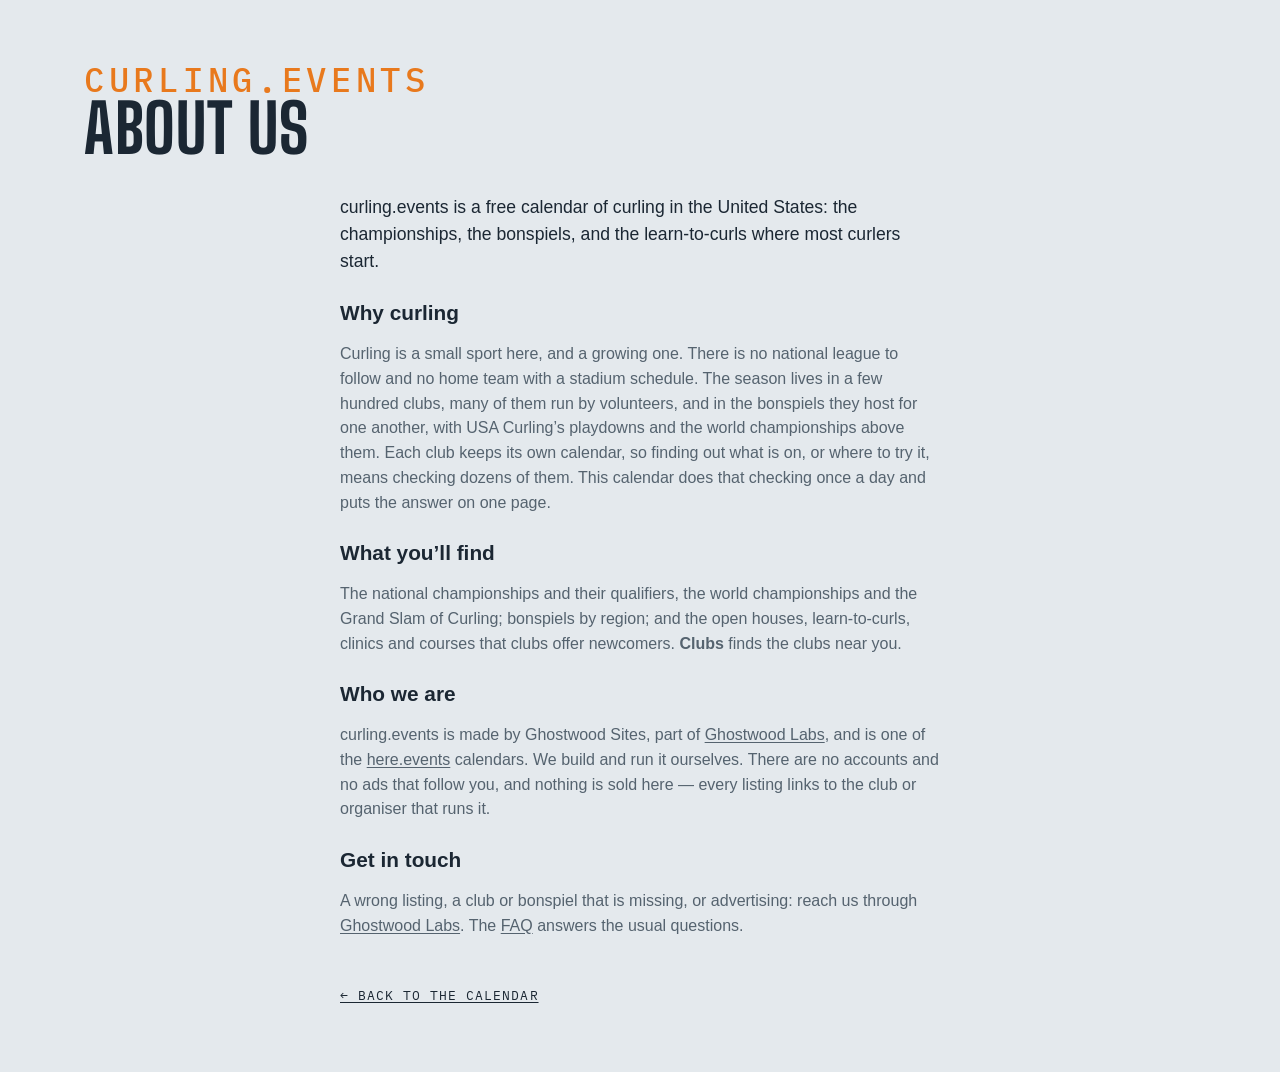
==== site/about.html @ 274a4f7d "About and FAQ pages for curling.events: a small but growing sport, not a league Steve, 2026-10-30: "" ====
<!DOCTYPE html>
<html lang="en">
<head>
<meta charset="utf-8">
<meta name="viewport" content="width=device-width, initial-scale=1, viewport-fit=cover">
<meta name="theme-color" media="(prefers-color-scheme: light)" content="#edf1f4">
<meta name="theme-color" media="(prefers-color-scheme: dark)" content="#141a20">
<script>
  try {
    var t = localStorage.getItem('lqa-theme');
    var PHONE = '(max-width: 640px), (pointer: coarse) and (max-height: 500px)';
    if ((t === 'light' || t === 'dark') && !matchMedia(PHONE).matches) document.documentElement.dataset.theme = t;
  } catch (e) { /* no storage — system it is */ }
</script>
<title>About Us — curling.events</title>
<meta name="description" content="About curling.events: a free calendar of curling in the United States — championships, bonspiels and learn-to-curls, from the clubs themselves.">
<link rel="icon" href="favicon.svg" type="image/svg+xml">
<link rel="preconnect" href="https://fonts.googleapis.com">
<link rel="preconnect" href="https://fonts.gstatic.com" crossorigin>
<link href="https://fonts.googleapis.com/css2?family=Big+Shoulders:opsz,wght@10..72,500;10..72,700&family=IBM+Plex+Mono:wght@400;500&display=swap" rel="stylesheet">
<link rel="stylesheet" href="styles.css?v=__V__">
<script src="city.js?v=__V__"></script>
</head>
<body>

<!-- the Ghostwood Labs mark, drawn once; the masthead and the footer <use> it -->
<svg width="0" height="0" style="position:absolute" aria-hidden="true">
  <symbol id="gw-mark" viewBox="0 0 576 576">
    <g fill="none" stroke="currentColor" stroke-width="24" stroke-linecap="round" stroke-linejoin="round">
      <path d="M300.19 51.03A26 26 0 0 1 275.81 51.03L235.63 29.71A26 26 0 0 0 210.57 30.08L103.63 91.02A26 26 0 0 0 90.5 113.61L90.5 161.4A26 26 0 0 1 77.38 183.98L39.62 205.52A26 26 0 0 0 26.5 228.1L26.5 347.9A26 26 0 0 0 39.62 370.48L77.38 392.02A26 26 0 0 1 90.5 414.6L90.5 462.39A26 26 0 0 0 103.63 484.98L210.57 545.92A26 26 0 0 0 235.63 546.29L275.81 524.97A26 26 0 0 1 300.19 524.97L340.37 546.29A26 26 0 0 0 365.43 545.92L472.37 484.98A26 26 0 0 0 485.5 462.39L485.5 414.6A26 26 0 0 1 498.62 392.02L536.38 370.48A26 26 0 0 0 549.5 347.9L549.5 228.1A26 26 0 0 0 536.38 205.52L498.62 183.98A26 26 0 0 1 485.5 161.4L485.5 113.61A26 26 0 0 0 472.37 91.02L365.43 30.08A26 26 0 0 0 340.37 29.71L300.19 51.03Z"/>
      <path d="M288 57.5L288 177.5"/>
      <path d="M288 518.5L288 403.5"/>
      <path d="M90.5 176.5L144.63 204.58A26 26 0 0 0 169.19 204.26L209.58 181.92A26 26 0 0 0 223 159.17L223 101.5L158.5 137.5"/>
      <path d="M485.5 176.5L431.37 204.58A26 26 0 0 1 406.81 204.26L366.42 181.92A26 26 0 0 1 353 159.17L353 101.5L417.5 137.5"/>
      <path d="M157 211L157 287.5"/>
      <path d="M419 211L419 287.5"/>
      <path d="M90.5 399.5L144.63 371.42A26 26 0 0 1 169.19 371.74L209.58 394.08A26 26 0 0 1 223 416.83L223 474.5L158.5 438.5"/>
      <path d="M485.5 399.5L431.37 371.42A26 26 0 0 0 406.81 371.74L366.42 394.08A26 26 0 0 0 353 416.83L353 474.5L417.5 438.5"/>
      <path d="M26.5 288L92 325.5L92 250.5"/>
      <path d="M549.5 288L484 325.5L484 250.5"/>
    </g>
  </symbol>
</svg>

<!-- About (Steve, 2026-10-30: "curling is a small but growing sport, different that any naational league in the us"):
     curling.events' own page — the city sites share theirs word for word; this one says what a curling calendar is. -->
<header class="masthead">
  <div class="masthead-text">
    <p class="eyebrow">curling.events</p>
    <h1>About Us</h1>
  </div>
</header>
<main class="ad-page about-page">
  <p class="ad-lead">curling.events is a free calendar of curling in the United States: the championships, the bonspiels, and the learn-to-curls where most curlers start.</p>

  <h2>Why curling</h2>
  <p>Curling is a small sport here, and a growing one. There is no national league to follow and no home team with a stadium schedule. The season lives in a few hundred clubs, many of them run by volunteers, and in the bonspiels they host for one another, with USA Curling’s playdowns and the world championships above them. Each club keeps its own calendar, so finding out what is on, or where to try it, means checking dozens of them. This calendar does that checking once a day and puts the answer on one page.</p>

  <h2>What you’ll find</h2>
  <p>The national championships and their qualifiers, the world championships and the Grand Slam of Curling; bonspiels by region; and the open houses, learn-to-curls, clinics and courses that clubs offer newcomers. <strong>Clubs</strong> finds the clubs near you.</p>

  <h2>Who we are</h2>
  <p>curling.events is made by Ghostwood Sites, part of <a href="https://ghostwoodlabs.com/" rel="noopener">Ghostwood Labs</a>, and is one of the <a href="https://here.events/">here.events</a> calendars. We build and run it ourselves. There are no accounts and no ads that follow you, and nothing is sold here — every listing links to the club or organiser that runs it.</p>

  <h2>Get in touch</h2>
  <p>A wrong listing, a club or bonspiel that is missing, or advertising: reach us through <a href="https://ghostwoodlabs.com/" rel="noopener">Ghostwood Labs</a>. The <a href="faq.html">FAQ</a> answers the usual questions.</p>

  <a class="ad-back" href="./">← Back to the calendar</a>
</main>
</body>
</html>
---- site/styles.css ----
/* Lower Queen Anne Events — overcast-sky palette, marquee display type. */

:root {
  --sky: #e4e9ed;        /* overcast paper (a step down from #edf1f4, Steve 2026-10-12: "a little less glaring") */
  --mist: #f7f9fb;       /* card surface (was pure white) */
  --ink: #1b2733;        /* Puget ink */
  --ink-soft: #55636f;
  --ink-bright: #1b2733; /* the logo: pure white in the dark palette, ink here */
  --line: #c3ccd4;
  --gold: #e8791d;       /* Space Needle "Galaxy Gold" */
  --gold-soft: #fbe9d8;
  /* Color coding is muted (a step back from the pure primaries) and each
     group keeps to its own family so a dot or stripe reads as what it is:
     venues are cool (blue → violet → teal), event types are warm (yellow →
     orange → red → pink). */
  /* venue hues (chips, grid ticks, agenda tags): a sweep from teal through
     blue and violet to magenta, neighbors alternating light and dark */
  /* all three families sit a step back from the pure primaries: the same
     hues, less glare, so the stripes and ticks read after the titles */
  --v-usac: #2d619f; --v-wcf: #9f442d; --v-gsoc: #9f8e2d; --v-tour: #2d9f9f; --v-canada: #9f2d2d; --v-granite: #2d9f6d; --v-evergreen: #4f9f2d;
  --v-northwest: #2d8f9f; --v-midwest: #712d9f; --v-northeast: #9f2d66; --v-south: #9f662d; --v-mountain: #819f2d;
  --venue-text: 72%;     /* how much of the venue hue the card's venue label keeps (light mode) */
  --tint: 26%;           /* the venue wash behind a series card (light mode; 13% in the dark palette) */
  --row-a: #f3f6f8; --row-b: #d6dde3; /* the list's rows alternate light and dark grey; only a series keeps its venue's hue (Steve, 2026-10-20) */
  /* event-type hues (calendar ticks, agenda right edge): concerts salmon and
     arts crimson keep clear of the brand orange; movies slate = "quiet" */
  --t-concert: #d9664f;
  --t-sports: #d4b106;
  --t-arts: #b8303f;
  --t-movie: #7a8a99;
  --t-community: #d63f9c;
  --t-expo: #2a9d8f;      /* conventions & expos: turquoise, the one hue the types didn't use */
  --t-bar: #c28a12;       /* bar nights: amber, an ale between the sports yellow and concert salmon */
  --alert: #e02b26;       /* cancelled / postponed notes: plain bright red */
  --barh-base: 3.4rem;   /* the pinned filter bar's height (chips 2.25rem + padding) */
  --titleh: 1.7rem;      /* the bar's title line (1.2rem + .5rem gap), added while scrolled */
  --barh: var(--barh-base); /* what the sticky things below the bar offset by */
  --rule: color-mix(in srgb, var(--line), var(--ink-soft)); /* list dividers: a step brighter than --line */
  /* the scorebug (the live game block, .tf-bug): a light panel in this theme, the broadcast's charcoal in the dark one (Steve, 2026-10-12: the charcoal panel on the light card looked bad) */
  --bug-bg: #f9fafb; --bug-frame: #c9d2da; --bug-ink: #1b2733; --bug-soft: #55636f; --bug-dim: #7c8894; --bug-rowline: #d5dce3; --bug-off: #b3bcc5; --bug-muted: #6b7784; --bug-score-bg: #ffffff; --bug-shadow: rgba(15, 25, 35, .10); --bug-redzone: #c8261f;
  --bug-bw: 1px; --frame: var(--line); --frame-w: 1px; /* the game block's frame and the bug's rules: hairlines in the card's line colour here, the 2px broadcast frame in the dark theme (Steve, 2026-10-12: "soften … the borders in general") */
  --cell-mix: 22%; --cell-ink: var(--ink); --cell-bar: 4px; --cell-shadow: none; /* the bug's team cells: a wash of the club colour with a bar of it at the left and ink type, instead of the solid cell ("soften the colors here") */
  --tick-mix: var(--ink); --tick-pct: 65%; /* the refresh countdown ring: the club's colour mixed toward ink here, toward white on the dark ground (the mix itself is written in the .tf-refresh rule: a token holding var(--team-2) would resolve here on :root, where no club colour exists, and come out empty) */
  --dot: color-mix(in srgb, var(--ink-soft) 40%, transparent); /* the dotted underline under the watch strip's links */
  --display: "Big Shoulders", "Arial Narrow", sans-serif;
  --body: -apple-system, BlinkMacSystemFont, "Segoe UI", "Helvetica Neue", sans-serif;
  --mono: "IBM Plex Mono", ui-monospace, Menlo, monospace;
}
/* Dark palette. Applies when the system prefers dark and the visitor hasn't
   picked Light, or whenever they've picked Dark (the toggle sets
   data-theme on <html>; "system" leaves it unset). The two blocks must
   stay identical — CSS has no way to give one ruleset two unrelated
   conditions. */
@media (prefers-color-scheme: dark) {
  :root:not([data-theme="light"]) {
    color-scheme: dark;
    --sky: #141a20; --mist: #1d252e; --ink: #e8edf1; --ink-soft: #9aa7b2; --ink-bright: #ffffff;
    --line: #333f4a; --gold: #f08a33; --gold-soft: #3a2a1a;
    --v-usac: #86b4ea; --v-wcf: #ea9a86; --v-gsoc: #eadb86; --v-tour: #86eaea; --v-canada: #ea8686; --v-granite: #86eabe; --v-evergreen: #a4ea86;
    --v-northwest: #86dcea; --v-midwest: #c286ea; --v-northeast: #ea86b8; --v-south: #eab886; --v-mountain: #d0ea86;
    --venue-text: 100%; --tint: 13%;
    --row-a: #1e252c; --row-b: #2c343c;
    --t-concert: #f0806a; --t-sports: #f2d21b; --t-arts: #d63a4f;
    --t-movie: #8b9db0; --t-community: #e660a8; --t-expo: #4fd1c5; --t-bar: #e3ad3c; --alert: #ff4b3e;
    --bug-bg: #2b2d30; --bug-frame: #c9cdd2; --bug-ink: #f4f4f4; --bug-soft: #d5d8dc; --bug-dim: #b9bec4; --bug-rowline: #5c6167; --bug-off: #6a6d72; --bug-muted: #4a4f56; --bug-score-bg: #fafafa; --bug-shadow: rgba(0, 0, 0, .35); --bug-redzone: #ff7b7b;
  --bug-bw: 2px; --frame: var(--ink-soft); --frame-w: 2px; --cell-mix: 100%; --cell-ink: #fff; --cell-bar: 0px; --cell-shadow: 0 1px 2px rgba(0, 0, 0, .5);
    --bug-bw: 2px; --frame: var(--ink-soft); --frame-w: 2px; --cell-mix: 100%; --cell-ink: #fff; --cell-bar: 0px; --cell-shadow: 0 1px 2px rgba(0, 0, 0, .5);
    --tick-mix: white; --tick-pct: 45%;
    --dot: color-mix(in srgb, var(--ink-soft) 60%, transparent);
  }
}
:root[data-theme="dark"] {
  color-scheme: dark;
  --sky: #141a20; --mist: #1d252e; --ink: #e8edf1; --ink-soft: #9aa7b2; --ink-bright: #ffffff;
  --line: #333f4a; --gold: #f08a33; --gold-soft: #3a2a1a;
  --v-usac: #86b4ea; --v-wcf: #ea9a86; --v-gsoc: #eadb86; --v-tour: #86eaea; --v-canada: #ea8686; --v-granite: #86eabe; --v-evergreen: #a4ea86;
  --v-northwest: #86dcea; --v-midwest: #c286ea; --v-northeast: #ea86b8; --v-south: #eab886; --v-mountain: #d0ea86;
  --venue-text: 100%; --tint: 13%;
  --row-a: #1e252c; --row-b: #2c343c;
  --t-concert: #f0806a; --t-sports: #f2d21b; --t-arts: #d63a4f;
  --t-movie: #8b9db0; --t-community: #e660a8; --t-expo: #4fd1c5; --t-bar: #e3ad3c; --alert: #ff4b3e;
  --bug-bg: #2b2d30; --bug-frame: #c9cdd2; --bug-ink: #f4f4f4; --bug-soft: #d5d8dc; --bug-dim: #b9bec4; --bug-rowline: #5c6167; --bug-off: #6a6d72; --bug-muted: #4a4f56; --bug-score-bg: #fafafa; --bug-shadow: rgba(0, 0, 0, .35); --bug-redzone: #ff7b7b;
  --tick-mix: white; --tick-pct: 45%;
  --dot: color-mix(in srgb, var(--ink-soft) 60%, transparent);
}
:root[data-theme="light"] { color-scheme: light; }

* { box-sizing: border-box; }
html { scroll-behavior: smooth; overflow-x: clip; } /* clip: the footer bleeds to the viewport edges */
@media (prefers-reduced-motion: reduce) { html { scroll-behavior: auto; } }
/* the page is 62rem wide, and steps wider on big screens so event names
   get a single line: the calendar column is fixed, so all of the extra
   width goes to the cards (the footer line follows) */
:root { --pagew: 62rem; }
@media (min-width: 1180px) { :root { --pagew: 72rem; } }
@media (min-width: 1360px) { :root { --pagew: 80rem; } }
body {
  /* no bottom padding: the sticky footer is the page's last thing, and any
     padding here would show as a blank band under it once the list is short.
     A column flex at least a viewport tall, so a short page (the Teams view
     with one team) still puts the footer at the bottom edge */
  display: flex; flex-direction: column; min-height: 100vh; min-height: 100dvh;
  margin: 0 auto; padding: 0 1.25rem; max-width: var(--pagew);
  background: var(--sky); color: var(--ink);
  font: 16px/1.55 var(--body);
}
/* flex items refuse to shrink below their content's minimum width, so one
   unwrappable line (a TV listing, the compact bar's title) would push a whole
   section past a phone's edge; let them shrink like blocks */
body > * { min-width: 0; }
a { color: inherit; text-underline-offset: 2px; }
:focus-visible { outline: 2px solid var(--ink-soft); outline-offset: 2px; }

/* ---- masthead ---- */
.masthead {
  display: flex; flex-wrap: wrap; gap: 1.5rem; align-items: flex-end;
  justify-content: space-between; padding: 2.5rem 0 1rem;
}
.eyebrow {
  font-family: var(--mono); font-size: .8rem; letter-spacing: .12em;
  text-transform: uppercase; color: var(--gold); margin: 0 0 .3rem;
}
h1 {
  font-family: var(--display); font-weight: 700; font-size: clamp(2.6rem, 7vw, 4.2rem);
  line-height: .92; text-transform: uppercase; letter-spacing: .01em; margin: 0;
}
.masthead-text { min-width: 0; max-width: 100%; } /* a flex item would grow to its widest line and push past a phone's edge */
/* "More Cities" (See All until 2026-10-13, Other Places until 2026-10-18): the pill before the theme pill, to the same map (Steve, 2026-10-12); in the pinned bar the chip's text folds away and the map glyph stays */
/* Add To My Calendar: the first of the masthead's tools (Steve, 2026-10-26, "should move here" — beside More Cities; in the bar from 2026-09-16 until then), sized like the More Cities pill beside it */
.masthead-tools #subscribeBtn { order: 3; display: inline-flex; align-items: center; gap: .45rem; min-height: calc(1.7rem + 8px); padding: 0 .95em; }
.masthead-tools #subscribeBtn svg { width: 1rem; height: 1rem; flex: none; }
.masthead-tools #subscribeBtn:hover { border-color: var(--ink-soft); }
.bar-title .masthead-tools #subscribeBtn { min-height: 1.7rem; padding: 0 .5em; } /* icon-only in the title line, like the pill (the label rule is .bar-title .masthead-tools .chip span) */
.masthead-tools .see-all { order: 4; display: inline-flex; align-items: center; gap: .45rem; min-height: calc(1.7rem + 8px); padding: 0 .95em; text-decoration: none; }
.masthead-tools .see-all svg { width: 1rem; height: 1rem; fill: none; stroke: currentColor; stroke-width: 1.6; stroke-linejoin: round; stroke-linecap: round; }
.masthead-tools .see-all:hover { border-color: var(--ink-soft); }
.bar-title .masthead-tools .see-all { min-height: 1.7rem; padding: 0 .5em; }
/* the mark and the name as one thing: the mark stretches to the text's
   height (eyebrow + title) and keeps square, in the footer mark's white */
.masthead { --mast-title: clamp(2.6rem, 7vw, 4.2rem); } /* the title's size; the eyebrow and the mark are cut from it */
.masthead h1 { font-size: var(--mast-title); }
/* the picture (Steve, 2026-09-21: line art, the Needle's crown the focus):
   the top of the Space Needle from the Highsmith aerial, traced to single
   smooth lines at build (a gradient-magnitude pass over the photo, see the
   memory note), a 4.5:1 window from the spire tip to the Queen Anne treeline
   with the Needle centred and the Cascades ridge behind
   (design/lqa-masthead-lines-gen.py). The
   drawing is a luminance mask (masthead-lines.png, white = line) over a box
   of ink, so the lines are the palette's own ink in either theme. A band
   behind the masthead, the Needle toward the right, dissolving into the page
   on every side — no hard edge where the art stops (Steve, 2026-09-21) */
.masthead { min-height: 11rem; overflow: hidden; isolation: isolate; } /* a slim band (Steve, 2026-09-20: minimal) */
.masthead-photo { /* the drawing fills the gap between the name and the theme pill (Steve, 2026-10-05: "in all the modes try to make it fill this space"): a flex item between them, as tall as the band (the negative margins reach over the band's padding) */
  order: 1; flex: 1 1 0; align-self: stretch; min-width: 0; z-index: -1;
  margin: -2.5rem 0 -1rem; pointer-events: none;
  background: #fff; opacity: .9; /* white lines on the dark palette, black on the light one (Steve: "white and black with antialiasing") */
  -webkit-mask-image: url(masthead-lines.png), linear-gradient(to right, transparent 0%, #000 10%, #000 92%, transparent 100%), linear-gradient(to bottom, #000 0%, #000 58%, transparent 100%);
  mask-image: url(masthead-lines.png), linear-gradient(to right, transparent 0%, #000 10%, #000 92%, transparent 100%), linear-gradient(to bottom, #000 0%, #000 58%, transparent 100%);
  -webkit-mask-size: auto 100%, 100% 100%, 100% 100%; mask-size: auto 100%, 100% 100%, 100% 100%; /* the drawing at the band's height, however wide the gap: the Needle stays whole, the ridge beside it shows as far as the gap allows */
  -webkit-mask-position: 50% 0%, 0 0, 0 0; mask-position: 50% 0%, 0 0, 0 0; /* the Needle is at the drawing's centre, so its spire is the centre of the gap at every width (Steve, 2026-10-05: "make the center the top of the needle") */
  -webkit-mask-repeat: no-repeat; mask-repeat: no-repeat;
  mask-mode: luminance, alpha, alpha;
  -webkit-mask-composite: source-in; mask-composite: intersect;
}
.masthead-tools { order: 2; }
:root[data-theme="light"] .masthead-photo { background: #000; opacity: .7; }
@media (prefers-color-scheme: light) { :root:not([data-theme="dark"]) .masthead-photo { background: #000; opacity: .7; } }
.masthead-text { position: relative; }
.masthead .eyebrow { font-size: calc(var(--mast-title) * .5); font-weight: 500; letter-spacing: .14em; margin-bottom: .1rem; line-height: 1; } /* "Seattle": half the title's size (Steve, 2026-09-16: twice the quarter it was), a shade bolder */
/* the masthead's tools (Steve, 2026-09-14): Add To My Calendar (back here
   2026-10-26), the More Cities pill and the theme pill at the masthead's
   right end — the bar below keeps its room for the switch, filters, search,
   the clubs and the season calendar chip */
.masthead { position: relative; }
.masthead-tools { display: flex; align-items: center; gap: .6rem; flex: none; margin-left: auto; }
.sub { color: var(--ink-soft); max-width: 34rem; margin: .8rem 0 0; }

.updated { /* the "Updated …" stamp: an eyebrow line under the title, spaced like the one above it */
  margin: .3rem 0 0; min-height: 1em;
}
/* Solid-ink pill with the page background as its text — a dark pill in
   light mode, a light one in dark — softened on hover (the event sheet's
   Tickets button). */
.btn-cal {
  display: inline-flex; align-items: center; gap: .55em; margin: auto 0;
  font: 600 1rem/1 var(--body); color: var(--sky); background: var(--ink);
  border: 0; border-radius: 999px; padding: .85em 1.4em .85em 1.15em; cursor: pointer;
  transition: background .15s, color .15s;
}
.btn-cal svg { width: 1.15em; height: 1.15em; flex: none; }
.btn-cal:hover { background: var(--ink-soft); color: var(--sky); }
/* the subscribe pop: app.js placeSubscribePop fixes it under the masthead's
   Add To My Calendar button (right edges aligned); these are the fallback
   position and the look */
.pop {
  position: absolute; right: 0; top: calc(100% + 1.1rem); z-index: 10;
  width: min(18rem, 100%); background: var(--mist); border: 1px solid var(--line);
  border-radius: 8px; padding: 1rem 1.1rem; box-shadow: 0 8px 28px rgba(15, 25, 35, .18);
  font-size: .92rem;
}
.pop p { margin: 0 0 .6rem; }
.pop > :last-child { margin-bottom: 0; }
/* everything in the pop sits on one centre line: the checkbox row, the
   three named calendar tiles, the QR / Copy Link chips, then the note */
.pop-tiles { display: grid; grid-template-columns: repeat(3, 4.6rem); justify-content: center; gap: .6rem; margin: 0 0 .7rem; }
.pop-tools { display: flex; justify-content: center; gap: .5rem; margin: 0 0 .9rem; }
.pop-tools .chip { display: inline-flex; align-items: center; gap: .4rem; text-decoration: none; padding: .45em .85em; }
.pop-tools .chip svg { width: 1rem; height: 1rem; flex: none; color: var(--gold); }
.pop-tools .chip:hover { border-color: var(--ink-soft); }
/* Copy Link: a check replaces the icon for a moment after copying */
.pop-tools .chip.is-done svg { display: none; }
.pop-tools .chip.is-done::before { content: "✓"; font-weight: 700; line-height: 1; }
.qr-panel { text-align: center; margin-bottom: .6rem; }
#qrImg {
  display: inline-block; width: 170px; height: 170px;
  background: #fff; padding: 6px; border-radius: 8px;
}
#qrImg svg { display: block; width: 100%; height: 100%; }
/* a tile: the service's icon over its name */
.tile {
  display: grid; justify-items: center; gap: .4rem;
  padding: .6rem .3rem .5rem; border: 1px solid var(--line); border-radius: 10px;
  background: var(--sky); text-decoration: none; color: var(--ink-soft);
}
.tile-logo { width: 2.4rem; height: 2.4rem; border-radius: 8px; object-fit: contain; }
.tile span { font-family: var(--mono); font-size: .62rem; text-transform: uppercase; letter-spacing: .08em; line-height: 1; }
.tile:hover { border-color: var(--ink-soft); color: var(--ink); }
/* ---- filter bar: one row of matching chips ---- */
/* Funnel (filters), Reset, Copy link, Add To Calendar, then the theme toggle
   at the right end. position: relative makes the bar the box the subscribe
   pop hangs from. */
.filterbar {
  display: flex; flex-wrap: nowrap; gap: .6rem; align-items: center;
  margin: .75rem 0 0; position: relative;
}
.filterbar > * { flex-shrink: 0; }
.filterbar .chip {
  display: inline-flex; align-items: center; gap: .45rem; min-height: 2.25rem;
  position: relative; /* for the visually-hidden labels in .is-tight */
}
.filterbar .chip svg { width: 1rem; height: 1rem; flex: none; }
.filterbar .chip:not(:disabled):hover { border-color: var(--ink-soft); }
/* the funnel's chevron is the panel's open/closed indicator. Its outline is
   deliberately the same whether or not a filter is active — Reset lighting
   up is the "something's filtered" signal. */
/* The bar can't wrap. When its content wouldn't fit — app.js measures and
   sets .is-tight — the view switch's words go (see .view-toggle); the labeled
   Add To My Calendar chip that used to shed its label here left the bar for
   the masthead 2026-10-26. */
/* the Teams chip is a switch: solid while its view is on show */
/* the view switch: list | month | home teams, a three-stop pill like the theme's (same rules, .view-toggle) */
.view-toggle[data-active="month"] .theme-knob { left: calc(3px + var(--tt)); }
.view-toggle[data-active="teams"] .theme-knob { left: calc(3px + 2 * var(--tt)); }
.view-toggle button[aria-checked="true"] { color: var(--sky); }
/* while the Teams view is up the agenda's own controls step aside — the
   filters, search, the Today floater, Add To Calendar and the phone's calendar chip */
html.teams-open .search-wrap,
html.teams-open .cal-toggle { display: none; } /* Add To Calendar stays: in Teams mode it offers the club's season feed */
html.teams-open #calToday { display: none; }
.cal-side:not(.is-float) .cal { margin-bottom: 1.6rem; } /* room for the TODAY tab below the docked card */
/* the search box: a chip that takes typing, a magnifier at its right end and
   no placeholder; it gives up width first when the row gets tight */
.filterbar .search-wrap { position: relative; display: flex; flex: 1 1 10rem; min-width: 10rem; max-width: none; } /* the whole of the row's slack (Steve, 2026-10-24, "span the full width"; capped at 28rem from 2026-09-15 until then) */ /* takes whatever room the row has left, never less than a word's worth: the chips drop their labels first (is-tight) */
#searchBox {
  width: 100%; font: 500 .85rem/1 var(--body); color: var(--ink); background: var(--mist);
  border: 1px solid var(--line); border-radius: 999px; padding: .5em 2.4em .5em .95em; min-height: 2.25rem;
  -webkit-appearance: none; appearance: none;
}
#searchBox::-webkit-search-cancel-button { margin-right: .2em; }
/* hover and focus both just brighten the edge — no orange ring on a text box */
#searchBox:hover { border-color: var(--ink-soft); }
#searchBox:focus, #searchBox:focus-visible { outline: none; border-color: var(--ink); }
.search-wrap svg {
  position: absolute; right: .85rem; top: 50%; width: 1rem; height: 1rem;
  transform: translateY(-50%); color: var(--ink-soft); pointer-events: none;
}
/* Right end of the bar, left to right: the calendar chip (narrow layouts
   only), then the season calendar chip (DOM order keeps the chips together;
   flex order places them); the search box grows to fill the gap before them.
   Add To My Calendar was the bar's last chip from 2026-09-16 to 2026-10-26. */
#calToggle { order: 2; }
#viewToggle { order: -1; } /* the view switch leads the bar in either mode (Steve, 2026-09-14) */
/* light / dark: a two-stop pill at the bar's right end, the ink knob
   sliding under the stop in effect (the system's side until a click) */
.theme-toggle {
  position: relative; display: inline-flex; order: 5;
  padding: 3px; border: 1px solid var(--line); border-radius: 999px; background: var(--mist);
}
.theme-toggle { --tt: 2rem; cursor: pointer; } /* stop width — wider on phones for the tap target; the rim and the knob are click targets too (a press anywhere steps the pill) */
.theme-toggle button {
  position: relative; z-index: 1; width: var(--tt); height: 1.7rem; cursor: pointer;
  background: none; border: 0; padding: 0; color: var(--ink-soft); border-radius: 999px;
  display: grid; place-items: center;
}
.theme-toggle button svg { width: 1rem; height: 1rem; }
.theme-toggle button[aria-checked="true"] { color: var(--sky); } /* still a click target: any stop flips */
.theme-toggle button:not([aria-checked="true"]):hover { color: var(--ink); }
.theme-knob {
  position: absolute; top: 3px; left: 3px; width: var(--tt); height: calc(100% - 6px);
  border-radius: 999px; background: var(--ink); transition: left .18s; /* ink knob, page-colored icon — like a checked box */
}
.theme-toggle[data-active="dark"] .theme-knob { left: calc(3px + var(--tt)); }
.theme-toggle[data-active="system"] .theme-knob { left: calc(3px + 2 * var(--tt)); }
@media (prefers-reduced-motion: reduce) { .theme-knob { transition: none; } }
/* the view stops carry their words — List · Month · Teams — while the bar has room (Steve, 2026-10-24,
   "span the full width … display text for the icons if there is space"; Kona first, every city the same day):
   is-tight (app.js fitFilterBar / fitTeamStrip) drops them back to icons, and the ink knob is measured under
   the lit stop by app.js placeKnob (--knob-x/--knob-w), whatever its width. After the .theme-toggle rules so
   width: auto wins. */
.view-toggle button { width: auto; min-width: var(--tt); padding: 0 .7rem 0 .55rem; gap: .4rem; display: inline-flex; align-items: center; justify-content: center; }
.view-toggle .vt-label { font: 500 .8rem/1 var(--body); letter-spacing: .01em; white-space: nowrap; }
.filterbar.is-tight .view-toggle button { padding: 0; width: var(--tt); }
.filterbar.is-tight .vt-label { display: none; }
.view-toggle[data-active] .theme-knob { left: var(--knob-x, 3px); width: var(--knob-w, var(--tt)); transition: left .18s, width .18s; }
@media (prefers-reduced-motion: reduce) { .view-toggle[data-active] .theme-knob { transition: none; } }
/* the Filter button rides at the end of the view pill, past a hairline, in every mode (Steve, 2026-10-24,
   "for all sites, and modes combine these"): icon + word like the stops, the word going with is-tight; while
   the panel is open it wears the ink like a knob of its own. It is not a stop: the knob never moves to it. */
.view-toggle .vt-filter { width: auto; min-width: var(--tt); padding: 0 .7rem 0 .55rem; } /* a stop like the others — no divider (Steve, 2026-10-24: "vert lines should be consistent") */
.filterbar.is-tight .view-toggle .vt-filter { width: auto; padding: 0 .35rem 0 .4rem; }
.view-toggle .vt-filter[aria-expanded="true"], .view-toggle .vt-filter[aria-expanded="true"]:hover { background: var(--ink); color: var(--sky); border-radius: 999px; }
/* the bar stays pinned at the top while the list scrolls (--barh is its
   height — the month dividers and the calendar strip stick just below it);
   the panel floats open under it, over the content, which stays put */
.filter-area {
  position: sticky; top: 0; z-index: 30; background: var(--sky);
  padding: .55rem 0 .6rem; margin-top: .2rem;
}
.filter-area .filterbar { margin: 0; }
/* the pinned bar's title: one slim line above the chips in the masthead's
   face, shown once the masthead itself has scrolled off; --titleh is what
   it adds to the bar, and html.is-scrolled adds that to --barh */
.bar-title { /* one size for all three parts */
  display: flex; align-items: baseline; gap: .9rem; white-space: nowrap;
  font-family: var(--display); font-weight: 700; font-size: 1.1rem; line-height: 1.2rem;
  text-transform: uppercase; letter-spacing: .02em; margin: 0 0 .5rem;
}
.bar-title[hidden] { display: none; } /* an author display beats the UA [hidden] rule */
.eyebrow[hidden], .bar-eyebrow[hidden] { display: none; } /* an empty eyebrow (a city with no neighbourhood) takes no room */
.bar-name { min-width: 0; overflow: hidden; text-overflow: ellipsis; } /* the title gives way first */
.bar-eyebrow { /* "Seattle" and "Updated …" in the masthead's eyebrow face */
  flex: none; font-family: var(--mono); font-weight: 400; letter-spacing: .08em; color: var(--gold);
}
#barUpdated { display: none; } /* the stamp is the footer's alone (Steve, 2026-09-16) */
html.is-scrolled { --titleh: 2.2rem; --barh: calc(var(--barh-base) + var(--titleh)); } /* the title line carries the masthead's tools while scrolled (app.js markStuck moves them): 1.7rem chips + the .5rem gap */
/* the tools in the title line: icon-only chips a size down, the theme pill scaled to match, at the line's right end (the pop still hangs from the bar below) */
.bar-title .masthead-tools { align-self: center; margin-left: auto; gap: .4rem; }
.bar-title .masthead-tools .chip { min-height: 1.7rem; padding: .2em .5em; }
.bar-title .masthead-tools .chip span { position: absolute; width: 1px; height: 1px; overflow: hidden; clip: rect(0 0 0 0); white-space: nowrap; }
.bar-title .masthead-tools .chip svg { width: 1rem; height: 1rem; }
.bar-title .theme-toggle { zoom: .8; }
.filter-panel {
  position: absolute; left: 0; right: 0; top: calc(100% + .5rem); z-index: 20;
  background: var(--mist); border: 1px solid var(--line);
  border-radius: 10px; padding: 1rem 1.1rem;
  box-shadow: 0 12px 36px rgba(0, 0, 0, .3);
  max-height: calc(100vh - 8rem); max-height: calc(100dvh - 8rem); overflow-y: auto;
}
/* Kayak-style panel: columns of checkbox rows, Select all | Clear all links
   per group, an "only" link on hover, and an event count on the right. */
/* the groups sit in columns with a rule between them (a rule above, on
   phones, where they stack) */
.fp-cols { display: grid; grid-template-columns: repeat(auto-fit, minmax(18rem, 1fr)); gap: 1.25rem 0; } /* wide enough that no name wraps; tablets get two columns */
.fp-group { padding: 0 1.25rem; min-width: 0; } /* columns share the width evenly; a long name clips with an ellipsis rather than pushing the next column out of the panel (2026-10-18, the neighbourhood rows) */
.fp-group:first-child { padding-left: 0; }
.fp-group:last-child { padding-right: 0; }
.fp-group + .fp-group { border-left: 1px solid var(--line); }
@media (max-width: 640px) {
  .fp-group { padding: 0; }
  .fp-group + .fp-group { border-left: 0; border-top: 1px solid var(--line); padding-top: 1.1rem; }
}
/* top row: preset chips (the lit one matches the current state) with the
   Sold Out and Holidays switches pushed to the right. They are switches, not
   allow boxes like the rows below (one narrows the list, one adds days), so
   they wear a pill-and-knob face instead of the tick box */
.fp-switch { position: relative; display: flex; align-items: center; gap: .5rem; cursor: pointer; }
.fp-switch input { position: absolute; opacity: 0; width: 1px; height: 1px; }
.sw {
  flex: none; width: 2rem; height: 1.15rem; position: relative;
  border: 1.5px solid var(--ink-soft); border-radius: 1rem; background: var(--mist);
  transition: background .15s, border-color .15s;
}
.sw::after {
  content: ""; position: absolute; top: .1rem; left: .1rem; width: .75rem; height: .75rem;
  border-radius: 50%; background: var(--ink-soft); transition: transform .15s, background .15s;
}
.fp-switch input:checked + .sw { background: var(--ink); border-color: var(--ink); }
.fp-switch input:checked + .sw::after { transform: translateX(.85rem); background: var(--mist); }
.fp-switch:hover .sw { border-color: var(--ink); }
.fp-switch input:focus-visible + .sw { outline: 2px solid var(--ink-soft); outline-offset: 2px; }
.fp-top { display: flex; align-items: center; gap: 1rem; padding: 0 1.25rem; margin: 0 0 1.1rem; }
/* one row that scrolls sideways at every width, never wraps (Steve,
   2026-09-22); a right-edge fade (.is-more-right, app.js presetEdge) says
   more chips sit beyond the edge and lifts once scrolled to the end */
.fp-presets { display: flex; flex-wrap: nowrap; align-items: center; gap: .4rem; flex: 1; min-width: 0; overflow-x: auto; scrollbar-width: none; padding: 2px 0; scroll-padding: 0 1rem; }
.fp-presets::-webkit-scrollbar { display: none; }
.fp-presets.is-more-right { -webkit-mask-image: linear-gradient(to right, #000 calc(100% - 2.6rem), transparent); mask-image: linear-gradient(to right, #000 calc(100% - 2.6rem), transparent); }
.fp-preset { flex: none; }
.fp-soldout { margin-left: auto; white-space: nowrap; flex: none; }
.fp-holidays { white-space: nowrap; flex: none; }
.fp-preset { font-size: .8rem; padding: .4em .85em; min-height: 2rem; }
.fp-preset:hover { border-color: var(--ink-soft); }
.fp-preset.is-on { background: var(--ink); color: var(--sky); border-color: var(--ink); }
.fp-group h3 {
  white-space: nowrap; /* never wraps (Steve, 2026-09-22) */
  font-family: var(--mono); font-size: .68rem; text-transform: uppercase;
  letter-spacing: .1em; color: var(--ink); margin: 0 0 .35rem; font-weight: 700; /* bold, ink (Steve, 2026-09-22) */
  display: flex; align-items: baseline; gap: .6rem;
}
/* All · None at the heading's right end: plain words in the heading's own face, not chips */
.fp-allnone { margin-left: auto; display: inline-flex; align-items: baseline; gap: .35rem; font-weight: 500; color: var(--ink-soft); } /* the links stay quiet next to the bold title */
.fp-allnone i { font-style: normal; opacity: .6; }
.fp-set { font: inherit; letter-spacing: inherit; text-transform: inherit; color: var(--ink-soft); background: none; border: 0; padding: 0; cursor: pointer; text-decoration: underline; text-decoration-color: color-mix(in srgb, var(--ink-soft) 50%, transparent); text-underline-offset: 2px; }
.fp-set:hover { color: var(--ink); text-decoration-color: currentColor; }
.fp-list { display: flex; flex-direction: column; }
.fp-list + h3 { margin-top: 1rem; } /* a second group stacked in the same column */
.fp-list[hidden] + h3 { margin-top: 0; } /* a group folded away leaves the next heading level with the other columns' */
.fp-row { display: flex; align-items: center; gap: .5rem; padding: .3rem .35rem; border-radius: 6px; }
.fp-row:hover { background: var(--sky); }
.fp-check { position: relative; display: flex; align-items: center; gap: .6rem; cursor: pointer; min-width: 0; }
/* the Show | Hide pair at the row's end (Steve, 2026-09-22, third pass):
   two small words joined into one pill. Neither lit = no preference; the
   lit one is ink. Hide lit strikes the row's name */
.fp-seg { flex: none; display: inline-flex; margin-left: auto; border: 1.5px solid var(--line); border-radius: 999px; background: var(--mist); overflow: hidden; }
.fp-seg-b {
  font: inherit; font-size: .68rem; line-height: 1; letter-spacing: .02em; color: var(--ink-soft);
  background: none; border: 0; padding: .28rem .55rem; margin: 0; cursor: pointer;
}
.fp-seg-b + .fp-seg-b { border-left: 1.5px solid var(--line); }
.fp-seg-b:hover { color: var(--ink); background: color-mix(in srgb, var(--ink) 8%, transparent); }
.fp-seg-b[aria-pressed="true"] { color: var(--mist); background: var(--ink); }
.fp-seg-b:focus-visible { outline: 2px solid var(--ink-soft); outline-offset: 2px; }
.fp-check:hover .fp-name { color: var(--ink); }
.fp-name { font-size: .88rem; display: flex; align-items: center; gap: .45rem; white-space: nowrap; min-width: 0; }
.fp-name > * { overflow: hidden; text-overflow: ellipsis; } /* never wraps; a too-narrow column clips with an ellipsis */
.fp-name a { text-decoration-color: var(--line); }
.fp-name a:hover { text-decoration-color: var(--ink-soft); }
.fp-row:has(.fp-seg[data-mode="ex"]) .fp-name { opacity: .55; } /* a hidden row reads dimmed — the colour change alone, no strike-through (Steve, 2026-10-05) */
/* a city-wide site folds its column by neighbourhood (seattle-events, 2026-10-18): the neighbourhood's row carries a chevron that
   opens the rooms under it, indented behind a hairline; its Show | Hide pair works every room at once */
.fp-hood .fp-name { font-weight: 600; }
.fp-fold { flex: none; width: 1.15rem; height: 1.15rem; display: inline-flex; align-items: center; justify-content: center; border: 0; border-radius: 4px; background: none; padding: 0; margin: 0 -.1rem 0 -.2rem; color: var(--ink-soft); cursor: pointer; }
.fp-fold:hover { color: var(--ink); background: color-mix(in srgb, var(--ink) 8%, transparent); }
.fp-fold svg { width: .72rem; height: .72rem; transition: transform .15s; }
.fp-fold[aria-expanded="true"] svg { transform: rotate(90deg); }
.fp-sub { display: flex; flex-direction: column; margin: 0 0 .25rem 1rem; padding-left: .3rem; border-left: 1px solid var(--line); }
.fp-sub[hidden] { display: none; }
.fp-tail .fp-name { color: var(--ink-soft); font-style: italic; } /* the "More rooms" row at a group's foot: the rooms the usual view hides, folded (2026-10-18) */
.fp-tail:has(.fp-seg[data-mode="ex"]) .fp-name { opacity: 1; } /* it is usually all-Hide; dimming it too would make it vanish */
/* three groups — the two venue lists (Lower Queen Anne the wider), Teams
   (Steve, 2026-09-20; Capacity rows dropped 2026-09-22) */
@media (min-width: 641px) and (max-width: 899px) { .fp-tree .fp-cols { grid-template-columns: 1.1fr 1fr; } .fp-tree .fp-group:nth-child(3) { grid-column: 1; border-left: 0; padding-left: 0; padding-right: 1.25rem; border-top: 1px solid var(--line); padding-top: 1rem; margin-top: -.25rem; } } /* tablets: two columns, Teams under Lower Queen Anne (three squeezed the headings into wraps) */
@media (min-width: 900px) { .fp-tree .fp-cols { grid-template-columns: 1.15fr 1fr 1fr; } .fp-tree { right: auto; width: min(100%, 58rem); } } /* three columns of about twelve rows each (Festivals under Home Teams, 2026-10-05); the panel no wider than they need — it used to run the toolbar's width and stretch the rows across it (Steve: "feel free to shrink the width of the filter pop up") */
.fp-note { font-family: var(--mono); font-size: .66rem; color: var(--ink-soft); letter-spacing: .04em; margin-left: .35rem; } /* a band's seat range after its name */
.chip {
  font: 500 .85rem/1 var(--body); cursor: pointer; border-radius: 999px;
  padding: .5em .95em; background: var(--mist); color: var(--ink);
  border: 1px solid var(--line);
}

/* ---- agenda layout: list + docked mini calendar ---- */
.agenda { margin-top: 1.6rem; }
/* the view note: one plain line above the list while the view is not the
   usual one, the way back at its right (app.js renderViewNote) */
.view-note { display: flex; align-items: center; gap: .8rem; flex-wrap: wrap; margin: 0 0 1.1rem; padding: .55rem .9rem; border: 1px solid var(--line); border-radius: 10px; background: var(--mist); font-size: .88rem; }
.fp-group h3[hidden], .fp-list[hidden] { display: none; } /* a group with no rows in this city folds away with its heading (the flex displays above would otherwise beat [hidden]; Steve, 2026-10-11) */
.view-note[hidden] { display: none; }
.view-note .chip { margin-left: auto; font-size: .78rem; padding: .3em .75em; min-height: 1.9rem; }
/* the toast: a word above the footer after hiding something from the sheet, with Undo */
.toast { position: fixed; left: 50%; bottom: calc(3.6rem + env(safe-area-inset-bottom)); transform: translateX(-50%); z-index: 40; display: flex; align-items: center; gap: 1rem; padding: .6rem .6rem .6rem 1rem; border-radius: 999px; background: var(--ink); color: var(--sky); font-size: .88rem; box-shadow: 0 12px 36px rgba(0, 0, 0, .35); max-width: calc(100vw - 2rem); }
.toast[hidden] { display: none; }
.toast button { font: 700 .82rem/1 var(--body); color: var(--gold); background: none; border: 1px solid color-mix(in srgb, var(--sky) 35%, transparent); border-radius: 999px; padding: .45em .9em; cursor: pointer; }
.toast button:hover { border-color: var(--sky); }
.agenda, .teams { margin-bottom: 1.5rem; } /* the gap above the footer (its own top margin is auto) */
.agenda-layout {
  display: grid; grid-template-columns: minmax(0, 1fr) 18rem;
  gap: 0 2.5rem; align-items: start;
}
.agenda-layout > ol { grid-column: 1; }
.cal-side { position: sticky; top: calc(var(--barh) + .5rem); grid-column: 2; grid-row: 1; } /* same offset under the bar as the pops */
/* the Add To Calendar pop hangs over the docked calendar (same width, same right edge)
   and is shorter, so the calendar steps out while the pop is open */
.cal-side:not(.is-float) .cal { transition: opacity .15s; }
html.pop-open .cal-side:not(.is-float) .cal { opacity: 0; pointer-events: none; }
/* Below the page's full width (62rem + padding) the calendar never docks —
   beside the list it would squeeze the cards to a sliver — so from here
   down it floats over the list instead. */
@media (max-width: 1023px) {
  .agenda-layout { display: flex; flex-direction: column; }
  /* the grid's align-items: start carries over; the strip must span the
     column or it shrinks to its content (it has none, so its right edge —
     where the handle hangs — would be the left edge of the page) */
  .cal-side { align-self: stretch; width: 100%; }
  /* a zero-height sticky strip, first in the column, carrying the handle
     (hanging off its right end) and the floating calendar; both ride along
     as the list scrolls */
  .cal-side { order: -1; height: 0; top: calc(var(--barh) + .5rem); z-index: 15; }
  .cal-side.is-float .cal {
    position: absolute; z-index: 14; right: 0; top: 0; /* right under the pinned bar */
    width: min(22rem, 100%);
    max-height: calc(100vh - 5rem); max-height: calc(100dvh - 5rem); overflow-y: auto;
  }
  .cal-side.is-float .cal-month { box-shadow: 0 12px 36px rgba(0, 0, 0, .3); }
}

/* ---- the Month view: the month's events, as the filters leave them, on one calendar ---- */
html.month-open .agenda-layout, html.month-open .cal-toggle { display: none; } /* the list and its mini calendar step aside; the board is the month */
/* ---- the month view: one continuous grid of weeks, square days (Steve, 2026-09-15) ----
   The grid runs from this month on with no end (app.js appends months as
   the sentinel nears the window), sized to the window: seven squares across,
   the page scrolling down them under the pinned filter bar; the ‹ MONTH ›
   header and the weekday row stick under the bar and name the month at the
   top (the sticky footer stays pinned at the bottom as everywhere). A day
   carries its events' names only, as many as fit, the rest folded into
   "+N more" (fitBoardCells); a tap on the day opens the card listing them all. */
.month-board[hidden] { display: none; }
.month-board { margin: 0 auto; max-width: 100%; position: relative; } /* app.js sizeBoard sets its width: seven squares that show the whole month in the window at the top of the page, centred when that is narrower than the page */
.mb-sticky { position: sticky; top: var(--barh); z-index: 6; background: var(--sky); padding-top: 1.9rem; } /* the room is the TODAY tab's, which rises from the header (Steve: an up tab) */
.mb-head { position: relative; } /* the tab and, on a centred board, the vertical month name hang off it */
/* TODAY over the month view's header: the same tab, upside down — rising from the header's top edge */
.cal-head button.cal-today-tab { width: auto; height: auto; min-width: 0; min-height: 0; display: inline-flex; border-radius: 6px 6px 0 0; } /* not the header's arrow-button size, nor the phones' 2.75rem touch minimum */
.cal-head button.cal-today-tab svg { width: .85rem; height: .85rem; }
.cal-head button.cal-today-tab[hidden] { display: none; } /* the override above would otherwise beat [hidden] */
.mb-head .cal-today-tab { top: auto; bottom: 100%; border-top: 2px solid var(--ink-soft); border-bottom: 0; border-radius: 6px 6px 0 0; padding: .24rem .7rem .3rem; box-shadow: 0 -3px 8px rgba(0, 0, 0, .25); }
/* the board centred narrower than the page (sizeBoard's is-narrow): the months' names stand beside their blocks, so the header keeps only ‹ › */
/* …and on a centred board the header goes altogether (Steve, 2026-09-16: "useless" — the names beside the blocks say the month and open the picker; scrolling moves the months); what stays is the sticky anchor, a hair tall, and TODAY as a chip under the filter bar while another month is at the top */
.month-board.is-narrow .mb-head { display: none; }
.month-board.is-narrow .mb-sticky { padding-top: 0; height: .4rem; }
.month-board.is-narrow .mb-sticky > .cal-today-tab { top: .4rem; bottom: auto; border: 2px solid var(--ink-soft); border-radius: 6px; box-shadow: 0 3px 8px rgba(0, 0, 0, .25); } /* painted: the days scroll under it, not through the gap to the bar; the TODAY tab hangs from its foot */
.mb-sticky .mb-head { border-bottom: 2px solid var(--ink-soft); border-radius: 10px; padding-bottom: .3rem; } /* the header on its own: the weekday row went with each month */
.mb-wdays { display: grid; grid-template-columns: repeat(7, minmax(0, 1fr)); background: var(--mist); border: 2px solid var(--ink-soft); border-bottom: 0; border-radius: 10px 10px 0 0; font-family: var(--mono); font-size: .62rem; letter-spacing: .1em; text-transform: uppercase; color: var(--ink-soft); }
.mb-wdays span { padding: .1rem .35rem .3rem; text-align: center; } /* centred over the column (Steve, 2026-09-16) */
/* every month its own block (Steve, 2026-09-15): a framed grid padded to whole weeks with blank slots, a gap between months, its name standing beside it on a centred board */
.mb-month { position: relative; margin-top: .8rem; }
.mb-days { border: 2px solid var(--ink-soft); border-radius: 0 0 10px 10px; overflow: hidden; grid-auto-rows: auto; }
/* the month's name: standing beside its block on a centred board; on a full-width board the pinned ‹ MONTH › bar names the month, so no heading over the block as well (it read twice — Steve's review, 2026-09-16) */
.mb-mname { display: none; font: 700 .95rem/1 var(--display); text-transform: uppercase; letter-spacing: .12em; color: var(--ink); background: none; border: 0; padding: .15rem .1rem .35rem; margin: 0; cursor: pointer; text-align: left; border-radius: 6px; }
.mb-mname:hover { color: var(--ink-soft); }
.month-board.is-narrow .mb-mname { display: block; position: absolute; right: calc(100% + .9rem); top: 50%; translate: 0 -50%; /* centred on its block (Steve, 2026-09-15) */ writing-mode: vertical-rl; transform: rotate(180deg); transform-origin: center; font: 700 var(--mname, 3rem)/1 var(--display); text-transform: uppercase; letter-spacing: .08em; color: var(--ink); background: none; border: 0; padding: 0; margin: 0; cursor: pointer; white-space: nowrap; border-radius: 6px; }
.month-board.is-narrow .mb-mname:hover { color: var(--ink-soft); }
.month-board.is-narrow .mb-mname:focus-visible { outline: 2px solid var(--ink); outline-offset: 4px; }
.month-board.is-short .mb-days > .cal-day { aspect-ratio: auto; height: var(--cellh); } /* a full-width board that would run past the window: the days give up a little height (never under 60% of their width) so the month fits (app.js sizeBoard) */
.mb-days > .cal-day { aspect-ratio: 1; height: auto; display: flex; flex-direction: column; align-items: stretch; gap: .15rem; padding: .3rem .3rem .35rem; cursor: pointer; }
.mb-days > .cal-day:hover { background: color-mix(in srgb, var(--ink) 6%, var(--mist)); }
.mb-days > .cal-day.is-today:hover { background: color-mix(in srgb, var(--ink) 26%, var(--mist)); }
.mb-days > .cal-day.is-blank { aspect-ratio: 1; margin: 0; width: auto; cursor: default; background: color-mix(in srgb, var(--line) 35%, var(--mist)); } /* a padding slot is a cell like the rest, a shade darker */
.mb-days > .cal-day.is-blank:hover { background: color-mix(in srgb, var(--line) 35%, var(--mist)); }
.mb-days .num { font-size: clamp(.72rem, 1.3vw, 1rem); line-height: 1; margin-bottom: .1rem; }
.mb-days .hol { font-size: .58rem; line-height: 1.2; color: var(--gold); letter-spacing: .06em; text-transform: uppercase; }
.mb-days .ticks { display: none; } /* phones only (below) */
/* an event on a day: its name only (Steve, 2026-09-15 — no times), one line in its venue's colour */
/* no venue colours on the names (Steve, 2026-09-15, late): plain ink, a neutral wash on hover and in the day's card */
.mb-ev { display: block; flex: none; width: 100%; text-align: left; font-family: var(--body); font-size: .7rem; line-height: 1.25; color: var(--ink); background: none; border: 0; border-radius: 4px; padding: .12rem .2rem; cursor: pointer; overflow: hidden; text-overflow: ellipsis; white-space: nowrap; font-weight: 600; }
.mb-ev:hover { background: color-mix(in srgb, var(--ink) 10%, transparent); }
.mb-ev[hidden] { display: none; }
.mb-ev.is-off { text-decoration: line-through; opacity: .7; }
.mb-more { flex: none; align-self: flex-start; font: inherit; font-family: var(--mono); font-size: .62rem; color: var(--ink-soft); background: none; border: 0; padding: .1rem .2rem; cursor: pointer; }
.mb-more[hidden] { display: none; }
.mb-more:hover { color: var(--ink); }
.mb-days .cal-day.is-past .mb-ev { opacity: .55; }
.mb-sentinel { height: 1px; }
/* the day's card: opens over the tapped day (the day, grown) and lists everything on it */
.mb-pop { position: fixed; z-index: 31; background: var(--mist); border: 2px solid var(--ink-soft); border-radius: 10px; box-shadow: 0 14px 40px rgba(0, 0, 0, .35); padding: .6rem .7rem .7rem; max-height: min(70vh, 32rem); overflow-y: auto; transform-origin: top left; animation: mb-pop-in .16s ease-out; }
@keyframes mb-pop-in { from { opacity: 0; transform: scale(.94); } to { opacity: 1; transform: none; } }
@media (prefers-reduced-motion: reduce) { .mb-pop { animation: none; } }
@media (max-width: 640px) { .mb-pop { left: 0; right: 0; bottom: 0; top: auto; width: auto; max-height: 70vh; border-radius: 12px 12px 0 0; border-bottom: 0; padding-bottom: calc(.7rem + env(safe-area-inset-bottom, 0px)); transform-origin: bottom center; } } /* a sheet from the foot, like the event's (app.js openDayPop leaves the position to this) */
.mb-pop h3 { font-family: var(--display); font-weight: 700; font-size: 1rem; text-transform: uppercase; letter-spacing: .06em; margin: 0 0 .5rem; display: flex; align-items: baseline; gap: .6rem; }
.mb-pop h3 .mb-pop-n { font-family: var(--mono); font-weight: 400; font-size: .68rem; letter-spacing: .1em; color: var(--ink-soft); }
.mb-pop .mb-ev { font-size: .85rem; padding: .4rem .6rem; margin-bottom: .35rem; white-space: normal; background: color-mix(in srgb, var(--ink) 6%, transparent); }
.mb-pop .mb-ev:hover { background: color-mix(in srgb, var(--ink) 14%, transparent); }
.mb-pop .mb-ev .mb-sub { display: block; font-family: var(--mono); font-weight: 400; font-size: .68rem; letter-spacing: .04em; color: var(--ink-soft); margin-top: .1rem; }
.mb-pop .mb-none { font-family: var(--mono); font-size: .8rem; color: var(--ink-soft); margin: 0; }
@media (max-width: 640px) { /* phones: the days are too small for names — they carry the venue ticks; the tap opens the same card */
  .mb-days > .cal-day { padding: .2rem .25rem; gap: .1rem; }
  .mb-days .hol, .mb-days .mb-ev, .mb-days .mb-more { display: none; }
  .mb-days .ticks { display: flex; }
}

/* ---- mini month calendar: a nav bar, then one framed card per month ---- */
.cal { display: grid; gap: 0; position: relative; } /* the header bar and the card are one piece; the TODAY tab hangs from its foot */
/* TODAY: a tab out of the calendar's foot, the odds tab's cut (Steve, 2026-09-15) — shown only while the list has left today (app.js syncTodayFloat) */
.cal-today-tab {
  position: absolute; top: 100%; left: 50%; transform: translateX(-50%); z-index: 4; display: inline-flex; align-items: center; gap: .35rem;
  font: 700 .62rem/1 var(--mono); letter-spacing: .14em; text-transform: uppercase; color: #f4f4f4; background: #2b2d30;
  border: 2px solid var(--ink-soft); border-top: 0; border-radius: 0 0 6px 6px; padding: .28rem .7rem .24rem; cursor: pointer; zoom: 1.15; /* the frame's own colour (Steve, 2026-09-15: the borders should match) */
  box-shadow: 0 3px 8px rgba(0, 0, 0, .25);
}
.cal-today-tab svg { width: .85rem; height: .85rem; }
.cal-today-tab:hover { background: #3a3d41; }
.cal-today-tab[hidden] { display: none; }
.cal[hidden] { display: none; } /* an author display beats the UA [hidden] rule */
.cal-months { display: grid; gap: 1.1rem; grid-auto-rows: max-content; } /* rows stay card-sized even while the reel pins the box's height */
/* when the month changes the cards move like a reel (app.js swapCal):
   forward, the top card scrolls up and out while the new one rises in from
   below; backward is the mirror. The box is clipped for the run. */
.cal-month { background: var(--mist); border: 2px solid var(--ink-soft); border-radius: 10px; overflow: hidden; }
/* ‹ MONTH › as the card's header: ‹ flush left, › flush right, the name
   dead center, joined to the card below (Today is a floater at the lower right) */
.cal-head {
  display: grid; grid-template-columns: 1fr auto 1fr; align-items: center;
  padding: .3rem .3rem .1rem; background: var(--mist);
  border: 2px solid var(--ink-soft); border-bottom: 0; border-radius: 10px 10px 0 0; /* the month card's frame */
}
.cal-head #calNext, .cal-head #mbNext { justify-self: end; } /* ‹ flush left, › flush right on both calendars */
.cal-head button.cal-cur { /* the month's name: a button that opens the month / year picker (outranks the bar's control rule below) */
  font-family: var(--display); font-weight: 700; font-size: 1rem;
  text-transform: uppercase; letter-spacing: .12em; text-align: center;
  display: inline-block; background: none; border: 0; color: var(--ink); cursor: pointer; padding: .1rem .5rem; border-radius: 6px; width: auto; min-width: 0; height: auto; min-height: 0;
}
.cal-head button.cal-cur:hover { background: color-mix(in srgb, var(--ink) 10%, var(--mist)); }
/* the month / year picker under a calendar's header (app.js openMonthPick) */
.cal-pick { position: fixed; z-index: 30; width: 15rem; padding: .6rem; background: var(--mist); border: 1px solid var(--line); border-radius: 10px; box-shadow: 0 12px 36px rgba(0, 0, 0, .3); }
.cp-head { display: grid; grid-template-columns: 2rem 1fr 2rem; align-items: center; margin-bottom: .45rem; }
.cp-head button { background: none; border: 0; color: var(--ink); font-size: 1.3rem; line-height: 1; cursor: pointer; border-radius: 6px; height: 1.75rem; }
.cp-head button:disabled { opacity: .3; cursor: default; }
.cp-head button:not(:disabled):hover { background: color-mix(in srgb, var(--ink) 10%, var(--mist)); }
.cp-year { font-family: var(--display); font-weight: 700; font-size: 1.05rem; letter-spacing: .1em; text-align: center; }
.cp-grid { display: grid; grid-template-columns: repeat(3, 1fr); gap: .3rem; }
.cp-grid button { font-family: var(--mono); font-size: .78rem; text-transform: uppercase; letter-spacing: .06em; padding: .45rem 0; background: none; border: 1px solid var(--line); border-radius: 6px; color: var(--ink); cursor: pointer; }
.cp-grid button:disabled { opacity: .3; cursor: default; }
.cp-grid button:not(:disabled):hover { border-color: var(--ink-soft); }
.cp-grid button.is-on { background: var(--ink); color: var(--sky); border-color: var(--ink); }
.cal-head button { /* flat controls inside the bar */
  display: inline-grid; place-items: center; width: 2rem; height: 1.75rem; cursor: pointer;
  background: none; color: var(--ink); border: 0; border-radius: 6px;
  transition: background .15s, transform .1s;
}
.cal-head button svg { width: 1rem; height: 1rem; }
.cal-head button:disabled { opacity: .3; cursor: default; }
.cal-head button:not(:disabled):hover { background: color-mix(in srgb, var(--ink) 10%, var(--mist)); }
.cal-head button:not(:disabled):active { transform: translateY(1px); }
.cal-month { border-radius: 0 0 10px 10px; }
.cal-mname { display: none; } /* the header carries the name */
/* floating over the list on a small screen the pair's outline is a touch
   brighter than the docked hairline, being over content */
.cal-side.is-float .cal-head, .cal-side.is-float .cal-month { border-color: color-mix(in srgb, var(--ink) 40%, var(--ink-soft)); }
/* each card: its name across the top in the display face, over a hairline
   where the weekday row used to be, then only its own days (the grid is
   padded to whole weeks with blank cells, never with the neighbor months'
   dates; the columns run Sunday to Saturday)  */
.cal-mname { padding: .45rem .6rem .3rem; border-bottom: 1px solid var(--line); font-size: .95rem; letter-spacing: .12em; }
.cal-days { display: grid; grid-template-columns: repeat(7, minmax(0, 1fr)); gap: 1px; background: var(--line); } /* minmax(0, …): a day's row of ticks can't widen its column, so the seven fit a 320px phone (the ticks wrap under) */
.cal-days > * {
  aspect-ratio: 1; padding: .2rem .25rem; /* square cells */
  font-family: var(--mono); font-size: .68rem; text-align: left; vertical-align: top;
}
/* The hairlines are the 1px gaps of the grid showing the container's line
   color through — so every horizontal and vertical line is one continuous
   stroke on the same pixel row/column. Each real day is an opaque cell, so
   it comes out boxed on all four sides. The padding slots before the 1st
   and after the last day are opaque too and stretch one pixel into the gap
   beside them (leading ones to the left, trailing ones to the right and
   down) so no lines are drawn between padding slots — only where they meet
   a day, plus the rule under the month's name, which runs the full width. */
/* a day: the number top-left (a button centres its content otherwise, so a
   day with two rows of ticks lifted its number), the ticks under it as a
   centred block of at most four a row (Steve, 2026-09-15) */
.cal-day { background: var(--mist); border: 0; color: var(--ink); display: flex; flex-direction: column; align-items: stretch; justify-content: flex-start; width: 100%; min-width: 0; overflow: hidden; }
.cal-day.is-blank { width: auto; aspect-ratio: auto; margin: 0 0 0 -1px; } /* stretches with its margins; the row's height comes from its days */
.cal-day:not(.is-blank) ~ .cal-day.is-blank { margin: 0 -1px -1px 0; }
button.cal-day { cursor: pointer; }
/* inset ring rather than a border so the cell doesn't shift; the fill is a
   touch of ink over the card (lighter in dark mode, darker in light), so
   it reads in both themes */
button.cal-day:hover { background: color-mix(in srgb, var(--ink) 10%, var(--mist)); box-shadow: inset 0 0 0 1px var(--ink-soft); }
.cal-day .num { display: block; font-size: .88rem; line-height: 1; text-align: left; }
/* today: the hover treatment, a touch brighter, held */
.cal-day.is-today { background: color-mix(in srgb, var(--ink) 20%, var(--mist)); box-shadow: inset 0 0 0 1px var(--ink); }
.cal-day.is-today .num { font-weight: 700; }
/* three round dots at most, centred, then a "+" for the rest — the row sits at the cell's foot, the + the dots' own height and on their line (Steve, 2026-09-15 / 16) */
.ticks { display: flex; justify-content: center; align-items: center; gap: 2px; margin: auto auto 0; padding-top: .3rem; height: .32rem; box-sizing: content-box; }
.ticks i { width: .32rem; height: .32rem; border-radius: 50%; background: var(--dot, var(--ink-soft)); flex: none; }
.ticks .tick-more { display: block; width: .32rem; height: .32rem; margin-left: 1px; flex: none; color: var(--ink-soft); background: linear-gradient(currentColor, currentColor) center / 100% 1.5px no-repeat, linear-gradient(currentColor, currentColor) center / 1.5px 100% no-repeat; font-size: 0; }
/* past days go grey: the number in the soft ink, the venue ticks washed
   out — still tinted enough to tell venues apart, just clearly behind us */
.cal-day.is-past { color: var(--ink-soft); }
.cal-day.is-past .ticks i { filter: saturate(.4); opacity: .6; }

/* ---- agenda ---- */
.agenda ol { list-style: none; margin: 0; padding: 0; }
.agenda .empty { color: var(--ink-soft); }
/* dividers: a name centered between two rules, in the masthead's stamp type
   (see .updated) a size down. The month one is stuck to the top of the
   viewport while its month scrolls by (the next month's slides over it);
   holiday ones just scroll past. */
/* the name sits on a rule that fades out toward both edges (the rule is the
   row's background; the name's own background knocks it out behind the text) */
.month-row, .holiday-row {
  position: relative; display: flex; justify-content: center; align-items: center; gap: .6rem; flex-wrap: wrap;
  padding: .6rem 0 .45rem;
  font-family: var(--display); font-weight: 700; font-size: 1.2rem; line-height: 1;
  text-transform: uppercase; letter-spacing: .08em; color: var(--ink);
  /* opaque above the rule, fading out below it: while stuck, the rows
     scroll on under the lower half and dissolve as they near the line, so
     they never run into the oval that hangs below it */
  background: linear-gradient(var(--sky) 50%, transparent);
}
/* the rule itself: a 1px layer at the row's center, above the shadow. A
   month's warms to the brand orange at the middle like the footer's edge;
   a holiday's stays the plain list rule */
.month-row::before, .holiday-row::before {
  content: ""; position: absolute; left: 0; right: 0; top: 50%; height: 1px; z-index: 1;
  background: linear-gradient(90deg, transparent, var(--rule) 15%, var(--rule) 85%, transparent);
}
.month-row::before { background: linear-gradient(90deg, transparent, var(--line) 15%, var(--gold) 50%, var(--line) 85%, transparent); }
.month-row > span, .holiday-row > span { position: relative; z-index: 1; background: var(--sky); padding: 0 .9rem; }
/* the label sits in an oval the rule runs into: the same 1px line as the
   rule, bent around the name (months and holidays alike) */
.month-row > span, .holiday-row > span {
  border: 1px solid var(--rule); border-radius: 999px; padding: .4em 1.1em .3em;
  background: color-mix(in srgb, var(--rule) 15%, var(--sky)); /* a whisper above the page, well clear of the outline */
}
.month-row > span:not(.hol-pill) { border-color: var(--gold); } /* the month oval takes the orange its rule arrives in */
.holiday-row > span, .month-row > .hol-pill { display: inline-flex; align-items: center; gap: .5rem; }
/* a holiday is a flag, not another divider: a solid orange pill, ink type,
   on the same orange-centred rule as a month's */
.holiday-row::before { background: linear-gradient(90deg, transparent, var(--line) 15%, var(--gold) 50%, var(--line) 85%, transparent); }
.holiday-row > span, .month-row > .hol-pill { background: var(--gold); border-color: var(--gold); color: #1b2733; }
/* a holiday sharing the month's row: its own pill beside the month's, a
   size down like a holiday row, gone while the month is stuck up top */
.month-row > .hol-pill { font-size: 1.05rem; }
.month-row.is-stuck > .hol-pill { display: none; }
/* a month with only holidays: the month oval ends on the page's centre line,
   every month's the same, and its holidays stack to the right of it — so the
   months line up down the page instead of drifting with the pills beside them */
.month-row.has-hol:not(.is-stuck) { display: grid; grid-template-columns: 11.5rem minmax(0, 1fr); gap: .4rem .6rem; align-items: center; } /* a fixed month column from the left: the ovals line up on its edge and the pills get the rest of the row, no empty half on the left */
@media (max-width: 640px) { .month-row.has-hol:not(.is-stuck) { grid-template-columns: minmax(0, 2fr) minmax(0, 3fr); } }
.month-row.has-hol:not(.is-stuck) > span:not(.hol-pill) { grid-column: 1; grid-row: 1 / span var(--hols, 1); justify-self: end; align-self: center; } /* centred on the pills' rows: no more rows than pills, or the gaps of empty rows would pull it down */
.month-row.has-hol:not(.is-stuck) > .hol-pill { grid-column: 2; justify-self: start; }
.month-row { position: sticky; top: var(--barh); z-index: 5; }
.month-group { display: block; } /* one per month: the sticky divider's bounds, so the next month pushes it out */
.holiday-row { font-size: 1.05rem; }
.month-row + .day-row, .holiday-row + .day-row { background: none; }
/* the rule between days fades out toward both edges */
.day-row {
  display: grid; grid-template-columns: 5.2rem 1fr; gap: 1rem;
  padding: 1rem 0;
  scroll-margin-top: calc(var(--barh) + .5rem); /* a jumped-to day lands under the pinned bar, not behind it */
  background: linear-gradient(90deg, transparent, var(--rule) 15%, var(--rule) 85%, transparent) top / 100% 1px no-repeat;
}
.day-row.is-past { opacity: .5; }
/* ---- series: "n of N" under the time, and a git-style graph in a gutter
   right of the cards (one lane per concurrent series, --gutter set by
   app.js) whose lines, in the mini calendar's border colour, curve into
   each card's right edge ---- */
.agenda-layout.has-series .day-row { grid-template-columns: 5.2rem 1fr var(--gutter); }
/* clip: a series line continuing from the previous page starts at the very
   top edge, and its round cap would otherwise poke out above the list */
#agenda { position: relative; overflow: clip; }
.series-graph { position: absolute; left: 0; top: 0; pointer-events: none; overflow: visible; }
/* a hairline in the calendar's border colour; at each join a faint
   mirrored pair carries the curves on into the card */
.sg-line { fill: none; stroke-width: 1.5; stroke-opacity: .85; stroke-linecap: round; pointer-events: stroke; }
.sg-trunk { stroke: var(--ink-soft); pointer-events: none; } /* a merged lane's shared line */
.series-n { position: absolute; right: .55em; bottom: .45em; font: .68rem/1 var(--mono); color: var(--ink-soft); letter-spacing: .04em; white-space: nowrap; } /* "1 of 2" at the card's lower right (Steve, 2026-09-22) */
.ev:has(.team-mark) .series-n { right: calc(2.9rem + .75rem + .6rem); } /* clear of the crest */
.ev:has(.series-n) { padding-bottom: 1.15em; } /* room under the last line for the marker */
@media (max-width: 640px) { .series-graph { display: none; } }
/* the day's number and weekday sit centred on the day's FIRST event (Steve,
   2026-09-15): app.js alignRails gives the rail that row's height, and the
   rail centres its two lines in it */
.date-rail { text-align: center; align-self: start; display: flex; flex-direction: column; justify-content: center; gap: .1rem; } /* the same line metrics as the clock (.t-clock), so the two centre on one midpoint */
.date-rail .dnum {
  font-family: var(--display); font-weight: 700; font-size: 2.6rem; line-height: 1; display: block;
}
.date-rail .dmeta {
  font-family: var(--mono); font-size: .7rem; text-transform: uppercase;
  letter-spacing: .06em; color: var(--ink-soft); line-height: 1; /* "WEDNESDAY" fits the rail; line-height 1 like the clock's PM */
}
.day-events { display: grid; gap: .6rem; align-content: start; }
.agenda .day-events > .ev { background: var(--row-a); } /* the list only: the Teams schedule keeps its home-game wash */
.agenda .day-events > .ev:nth-child(even) { background: var(--row-b); }
/* a series row carries a whisper of its venue's color (set inline by app.js); the rest are the greys above */
.ev { display: flex; gap: .8rem; align-items: flex-start; padding: .45em .55em; border-radius: 6px; position: relative; overflow: hidden; }
.ev-body { display: flex; flex-direction: column; align-items: flex-start; gap: .18rem; min-width: 0; }
.ev-title { display: flex; align-items: center; gap: .45rem; min-width: 0; }
/* home games carry the team crest as a monochrome watermark at the row's
   right — grayscale in light mode, inverted to white-on-dark in dark mode */
/* a row with a mark keeps its text clear of it — the title wraps rather than
   running underneath (mark width + its inset + a little breathing room) */
.ev:has(.team-mark) { padding-right: calc(2.9rem + .75rem + .6rem); }
.team-mark {
  position: absolute; right: .75rem; top: 50%; transform: translateY(-50%);
  width: 2.9rem; height: 2.9rem; object-fit: contain;
  opacity: .7; pointer-events: none;
  filter: grayscale(1);
}
@media (prefers-color-scheme: dark) {
  :root:not([data-theme="light"]) .team-mark { filter: grayscale(1) invert(1) brightness(1.35); }
}
:root[data-theme="dark"] .team-mark { filter: grayscale(1) invert(1) brightness(1.35); }
/* a bar's supplied logo (site/marks/) keeps its own look in both themes —
   no grayscale, no inversion. Full strength: the Goat's is gold line art on
   a near-black disc, and on a dark card only the lines show, so dark mode
   also lifts its brightness to keep the gold legible. */
:root .team-mark.venue-mark { filter: none; opacity: 1; }
@media (prefers-color-scheme: dark) {
  :root:not([data-theme="light"]) .team-mark.venue-mark { filter: brightness(1.5) saturate(1.15); }
}
:root[data-theme="dark"] .team-mark.venue-mark { filter: brightness(1.5) saturate(1.15); }
.ev a { font-weight: 600; text-decoration-color: var(--line); }
.ev a:hover { text-decoration-color: var(--ink-soft); }
.ev .time { font-family: var(--mono); font-size: .8rem; color: var(--ink-soft); min-width: 5.5rem; padding-top: .15em; display: flex; flex-direction: column; gap: .1rem; }
/* all-day rows lead their day; the clock face reads ALL over DAY (app.js
   clockCell, Steve 2026-10-14 — the word "all day" in soft ink before) */
.ev.is-allday .time { color: var(--ink); font-weight: 500; }
.ev .venue {
  font-family: var(--mono); font-size: 1rem; font-weight: 700; text-transform: uppercase;
  /* the venue's hue, pulled toward the ink in light mode so small text on
     white keeps its contrast (--venue-text is 100% in the dark palette) */
  letter-spacing: .06em; color: color-mix(in srgb, var(--dot, var(--ink-soft)) var(--venue-text), var(--ink));
}
/* the venue link keeps the label's look — .ev a above is for the title */
.ev .venue a { font-weight: inherit; text-decoration-color: var(--line); }
.ev .venue a:hover { text-decoration-color: var(--ink-soft); }

/* ---- status badges: "date tbd", "cancelled" / "postponed" ---- */
.badge {
  font-family: var(--mono); font-size: .62rem; text-transform: uppercase;
  letter-spacing: .08em; border-radius: 3px; padding: .18em .5em;
  border: 1px solid currentColor; align-self: center; white-space: nowrap;
}
.b-tbd { color: var(--ink-soft); border-style: dashed; }
/* a cancelled or postponed show stays in its slot, struck through and dimmed,
   with a third line: "Cancelled Sep 5" */
.ev.is-off .ev-title a, .ev.is-off .venue { text-decoration: line-through; color: var(--ink-soft); }
.ev.is-off .time, .ev.is-off .team-mark { opacity: .55; }
.ev-note { font-family: var(--mono); font-size: .76rem; letter-spacing: .04em; color: var(--alert); font-weight: 700; }
/* Ticketmaster inventory: a third line, "272 of 18,100 tickets left · 614
   resale · from $25". A sold-out or nearly-sold-out card is framed in the
   alert red (an inset shadow, so nothing shifts) and wears a small tab out
   of its foot saying which — the ODDS tab's cut (Steve, 2026-09-15); room
   for it below, and the card lets it show */
.ev-tix { font-family: var(--mono); font-size: .72rem; letter-spacing: .02em; color: var(--ink-soft); }
/* the frame is a pseudo-element with a z-index so it paints OVER the series
   connectors (the .series-graph svg comes after the rows); the ink colour —
   white on the dark theme, like the odds bug's frame — not the alert red
   (Steve, 2026-09-15) */
.ev.is-soldout { overflow: visible; margin-bottom: .95rem; }
.ev.is-soldout::before { content: ""; position: absolute; inset: 0; border: 1.5px solid var(--ink); border-radius: 6px; pointer-events: none; z-index: 1; }
.ev.is-soldout::after {
  content: attr(data-tab); position: absolute; top: 100%; left: 1rem; z-index: 1;
  font: 700 .6rem/1 var(--mono); letter-spacing: .14em; color: #f4f4f4; background: #2b2d30;
  border: 1.5px solid #c9cdd2; border-top: 0; border-radius: 0 0 6px 6px; padding: .24rem .6rem .2rem;
  box-shadow: 0 3px 8px rgba(0, 0, 0, .25); pointer-events: none;
}
.sheet-tix { font-family: var(--mono); font-size: .76rem; color: var(--ink-soft); margin: -.4rem 0 .6rem; }
/* a festival day's set times (the Block Party): on the card a mono line per
   stage, the stage's name in ink, the acts in order with their starts; in
   the sheet the stage over its sets with start and end, the grid scrolling
   inside the sheet past a screen's worth */
.ev-stage { font-family: var(--mono); font-size: .74rem; letter-spacing: .03em; color: var(--ink-soft); } /* a festival set's stage, or the day's count of them */
.sheet-sets-wrap { max-height: 40vh; max-height: 40dvh; overflow: auto; margin: -.4rem 0 .9rem; padding-right: .3rem; }
.sheet-sets .ss-stage { margin: .55rem 0 .15rem; font: 700 .72rem/1 var(--mono); text-transform: uppercase; letter-spacing: .08em; color: var(--ink); }
.sheet-sets .ss-stage:first-child { margin-top: 0; }
.sheet-sets ul { list-style: none; margin: 0; padding: 0; }
.sheet-sets li { display: flex; gap: .6rem; font-size: .86rem; line-height: 1.45; color: var(--ink); }
.sheet-sets .ss-time { flex: none; width: 6.2em; font-family: var(--mono); font-size: .74rem; line-height: inherit; color: var(--ink-soft); white-space: nowrap; }
/* notes in the masthead's stamp type (see .updated), small */
.pop-note {
  font-family: var(--display); font-weight: 700; font-size: .76rem; line-height: 1.35;
  text-transform: uppercase; letter-spacing: .05em; color: color-mix(in srgb, var(--ink) 70%, var(--ink-soft));
  text-align: center; text-wrap: balance;
}
.pop-filter { display: flex; justify-content: center; gap: .5em; align-items: center; cursor: pointer; font-weight: 600; font-size: .88rem; margin: 0 0 .8rem; }
.pop-filter input { accent-color: var(--ink); }
.pop-filter[hidden] { display: none; } /* an author display beats the hidden attribute: say it outright (Teams mode has no filter to include) */

/* ---- share / embed: a <details> in the footer that opens UPWARD, its body
   floating over the list ---- */
.share summary {
  list-style: none; cursor: pointer; display: inline-flex; align-items: center; gap: .4rem;
  font-family: var(--mono); font-size: .74rem; text-transform: uppercase; letter-spacing: .08em;
  color: var(--ink); padding: .2rem 0;
}
.share summary::-webkit-details-marker { display: none; }
.share summary:hover { color: var(--ink-soft); }
.share summary .chev { width: .85rem; height: .85rem; transition: transform .15s; } /* up = opens upward */
.share summary .plug { width: 1.05rem; height: 1.05rem; }
.share[open] summary .chev { transform: rotate(180deg); }
/* one column, the mini calendar's width, hanging from the right end */
.share-body {
  position: absolute; right: 0; bottom: calc(100% + .5rem); z-index: 25;
  width: min(18rem, 100%);
  background: var(--mist); border: 1px solid var(--line); border-radius: 10px;
  padding: 1.1rem 1.25rem; text-align: left; white-space: normal; /* .foot-inner is nowrap */
  box-shadow: 0 -12px 36px rgba(0, 0, 0, .3);
  max-height: calc(100vh - 8rem); max-height: calc(100dvh - 8rem); overflow-y: auto;
}
.share-body .share-cols { grid-template-columns: 1fr; gap: 1.25rem; }
.share-body .share-cols > div { min-width: 0; } /* let the long code line scroll instead of widening the column */
.share .chip { display: inline-flex; align-items: center; gap: .45rem; min-height: 2.25rem; }
.share .chip svg { width: 1rem; height: 1rem; flex: none; }
.share .chip:hover { border-color: var(--ink-soft); }
#copyFilterLabel { transition: opacity .4s; }
#copyFilterLabel.is-fading { opacity: 0; }
.share-cols { display: grid; grid-template-columns: repeat(auto-fit, minmax(18rem, 1fr)); gap: 1.5rem; }
.share h3 { font-size: 1.05rem; margin: 0 0 .4rem; }
.share p { color: var(--ink-soft); margin: 0 0 .7rem; }
.share pre {
  background: var(--ink); color: var(--sky); border-radius: 8px;
  padding: .9rem 1rem; overflow-x: auto; font-family: var(--mono); font-size: .78rem;
}
@media (prefers-color-scheme: dark) { :root:not([data-theme="light"]) .share pre { background: var(--mist); color: var(--ink); border: 1px solid var(--line); } }
:root[data-theme="dark"] .share pre { background: var(--mist); color: var(--ink); border: 1px solid var(--line); }
.share code { font-family: var(--mono); }
.feed-list { list-style: none; padding: 0; margin: 0; display: grid; gap: .4rem; }
.feed-list code { background: var(--mist); border: 1px solid var(--line); border-radius: 4px; padding: .15em .45em; font-size: .82rem; }

/* pinned to the bottom edge and bleeding to the viewport's sides (negative
   margins undo the body's column), the list scrolling behind it; the content
   inside stays in the page column. Row one: credit left, "Put this on your
   site" right. Row two: the sources, a sentence per line, centered. */
footer {
  position: sticky; bottom: 0; z-index: 12; background: var(--sky);
  margin: auto calc(50% - 50vw) 0; /* auto: pushed to the bottom of a short page (the sections keep the 1.5rem gap) */
  padding: .6rem 1.25rem calc(.6rem + env(safe-area-inset-bottom));
}
/* no fade above the footer (Steve, 2026-09-10: the list and the season
   calendar show whole right down to the edge); the edge itself is a hairline
   that warms to the brand orange at the center and cools to --line at the sides */
footer::after {
  content: ""; position: absolute; left: 0; right: 0; top: 0; height: 1px; pointer-events: none;
  background: linear-gradient(90deg, var(--line), var(--gold) 50%, var(--line));
}
/* Two floaters centred just above the pinned footer (its box, so they never
   cover the credit or Sources), under the footer's own upward pops. They
   are bar chips: mist, hairline, no shadow. Today shows only while the list
   has left today (past days open, another month, or scrolled away from the
   nearest day); Top once the masthead has scrolled off — app.js toggles
   hidden on both, and a hidden one takes no room so the other stays
   centred. Narrow screens drop the labels, leaving the icons. */
.floaters {
  position: absolute; left: 0; right: 0; bottom: calc(100% + .9rem); z-index: 5;
  display: flex; justify-content: center; gap: .6rem; pointer-events: none;
}
.floaters .chip {
  pointer-events: auto; display: inline-flex; align-items: center; justify-content: center; gap: .45rem;
  height: 2.25rem; padding: 0 .95em 0 .8em;
}
.floaters .chip svg { width: 1rem; height: 1rem; flex: none; }
.floaters .chip:hover { border-color: var(--ink-soft); }
.floaters .chip:focus-visible { outline: 2px solid var(--ink-soft); outline-offset: 3px; }
.floaters .chip[hidden] { display: none; } /* the class rule above would otherwise beat the UA's [hidden] */
@media (max-width: 640px) {
  .floaters .chip span { display: none; }
  .floaters .chip { width: 2.25rem; padding: 0; border-radius: 50%; }
}
/* one line: Ghostwood Labs at the left, Embed then Sources at the right.
   app.js sets .is-tight (labels off Embed/Sources) and .is-tighter (credit
   down to its mark) when the line wouldn't fit. */
.foot-inner {
  position: relative; max-width: calc(var(--pagew) - 2.5rem); margin: 0 auto;
  display: flex; align-items: center; justify-content: space-around; gap: 1.2rem; white-space: nowrap;
}
/* two things across, one at each end — the credit and the links (the Updated
   stamp that sat dead centre between them was removed 2026-10-05, Steve) */
@media (min-width: 641px) {
  .foot-inner { display: grid; grid-template-columns: auto 1fr; }
  /* the links fill the rest of the row, packed right; More Cities, first among
     them, takes equal auto margins so it sits centred in the open space between
     the credit and About (Steve, 2026-10-29: "more cities in the footer should be
     centerd in this open space") */
  footer .foot-links { justify-content: flex-end; }
  footer #moreCities { margin-inline: auto; }
}
footer p { color: var(--ink-soft); font-size: .72rem; margin: 0; }
.gw { display: flex; align-items: center; gap: .7rem; }
.gw-logo { width: 32px; height: 32px; color: var(--ink-bright); flex: none; } /* pure white on dark */
footer .gw-credit { font-size: .9rem; letter-spacing: .1em; line-height: 1; } /* same size as Sources / Embed */
/* the credit, then the links (space-around on phones; Steve, 2026-09-15) */
footer .gw { order: 1; }
footer .foot-links { order: 3; display: flex; align-items: center; gap: 1.2rem; }
footer .foot-link { order: 1; } /* Advertise, Embed, Sources */
footer #embed { order: 2; }
footer #sources { order: 3; } /* a page link since 2026-10-29, still last on the row */
/* the Advertise link: dressed as the Sources / Embed labels, after them */
footer .foot-link { position: relative; top: -.5px; display: inline-flex; align-items: center; gap: .4rem; /* measured half a pixel under its neighbours' labels (Steve, 2026-09-15) */ font-family: var(--mono); font-size: .9rem; text-transform: uppercase; letter-spacing: .08em; color: var(--ink); text-decoration: none; padding: .2rem 0; white-space: nowrap; }
footer .foot-link:hover { color: var(--ink-soft); }
/* Advertise, Embed, Sources: one type, one colour; their icons one size, white on dark (Steve, 2026-09-15) */
footer .foot-link, footer .share summary { font-family: var(--mono); font-size: .9rem; font-weight: 400; letter-spacing: .08em; text-transform: uppercase; color: var(--ink); }
footer .foot-link svg, footer .share summary svg:not(.chev) { width: 1.1rem; height: 1.1rem; color: var(--ink-bright); }
footer .share summary .chev { color: var(--ink-bright); }
.foot-inner.is-tight .foot-link span { position: absolute; width: 1px; height: 1px; overflow: hidden; clip: rect(0 0 0 0); white-space: nowrap; }
/* the advertising page (advertise.html): a short column of prose under the masthead */
.ad-page { max-width: 40rem; margin: 0 auto 4rem; padding: 0 1.25rem; }
.ad-page h2 { font: 700 1.3rem/1.2 var(--body); margin: 1.6rem 0 .5rem; }
.ad-page p, .ad-page li { color: var(--ink-soft); line-height: 1.55; }
.ad-page ul { padding-left: 1.2rem; }
.ad-page .ad-lead { font-size: 1.1rem; color: var(--ink); }
.ad-page .ad-back { display: inline-block; margin-top: 2rem; font-family: var(--mono); font-size: .8rem; text-transform: uppercase; letter-spacing: .08em; color: var(--ink); }
footer .share summary { font-size: .9rem; white-space: nowrap; }
.foot-inner.is-tight .share summary span, .foot-inner.is-tighter .gw-credit {
  position: absolute; width: 1px; height: 1px; overflow: hidden; clip: rect(0 0 0 0); white-space: nowrap;
}
.gw-credit {
  font-family: var(--mono); font-size: .9rem; text-transform: uppercase;
  letter-spacing: .1em; color: var(--ink); white-space: nowrap; margin: 0;
}
.gw-credit strong { font-weight: 500; color: var(--gold); }
a.gw { text-decoration: none; color: inherit; } /* the mark and the credit are one link to ghostwoodlabs.com, in a new tab (2026-10-05); bare like the other footer links */
a.gw:hover .gw-credit strong { color: var(--ink-bright); }

/* ---- the Teams view: the home teams' seasons, home and away ---- */
.teams { width: 100%; margin: 1.6rem auto 0; } /* width: as a body flex item, auto margins would shrink it to its content and it would shift per team */
/* list or calendar, one at a time, each the full width (the bar's
   Calendar chip switches; app.js sets .is-cal on the section) */
.teams.is-cal .team-main { display: none; }
.team-cal[hidden] { display: none; }
/* the season's months as cards filling the page, poster-style */
.team-cal { display: grid; grid-template-columns: repeat(2, minmax(0, 1fr)); gap: 1.1rem; align-items: start; } /* two across, always (app.js pads week rows per pair) */
@media (max-width: 640px) { .team-cal { gap: .7rem; } }
/* the form block across the top of the calendar: crest, record and standing
   in the club's colours, then a line or two on where the season stands */
/* between seasons, in place of the empty list: the season past in numbers and the next one's outlook */
.season-next { margin: .6rem 0 0; padding: 1rem 1.2rem 1.1rem; border: 1px solid var(--line); border-radius: 10px; background: var(--mist); }
.season-next .sn-title { margin: 0 0 .5rem; font-family: var(--display); font-size: 1.2rem; font-weight: 700; letter-spacing: .08em; text-transform: uppercase; color: var(--team-2); }
.season-next .sn-blurb { margin: 0 0 .7rem; font-size: .95rem; line-height: 1.5; color: var(--ink); max-width: 70ch; }
.season-next .sn-facts p { margin: .3rem 0 0; font-family: var(--mono); font-size: .78rem; color: var(--ink-soft); }
.season-next .sn-facts b { font-weight: 700; color: var(--ink); }
.season-next .sn-soft { color: color-mix(in srgb, var(--ink-soft) 70%, transparent); }
#teamHead { margin-bottom: 1.1rem; }
#teamHead.is-multi { display: grid; gap: .7rem; } /* several clubs picked: a block each, stacked */
#teamHead.is-compact.is-multi .team-form:not(:first-child) { display: none; } /* pinned under the bar there is room for one */
/* the poster chooser under the PDF chip, with several clubs picked */
.pdf-pick { position: fixed; z-index: 30; display: flex; flex-direction: column; align-items: stretch; gap: .4rem; width: 12rem; padding: .6rem .7rem; background: var(--mist); border: 1px solid var(--line); border-radius: 10px; box-shadow: 0 12px 36px rgba(0, 0, 0, .3); } /* a column, its left edge on the chip's (Steve, 2026-09-15) */
.pdf-pick-label { font-family: var(--mono); font-size: .7rem; text-transform: uppercase; letter-spacing: .08em; color: var(--ink-soft); margin-bottom: .1rem; }
.pdf-pick .chip { display: flex; align-items: center; justify-content: flex-start; gap: .45rem; }
.pdf-pick .chip img { width: 18px; height: 18px; object-fit: contain; }
/* Teams mode: the block close under the chips (the masthead's own spacing is the same in both views, so the bar never moves between them) */
html.teams-open #teamsView { margin-top: .5rem; }
#teamHead:empty { display: none; }
.team-form {
  display: flex; align-items: center; gap: 1.1rem;
  padding: .85rem 1.1rem; border: var(--frame-w, 2px) solid var(--frame, var(--ink-soft)); border-radius: 10px; background: var(--mist);
}
.team-form { --crest: 9.5rem; } /* the crest sets the block's height: nothing beside it may run taller */
/* pinned under the bar while the season scrolls by — and compact while it
   is (app.js markStuck sets .is-compact once the page has scrolled past the
   block's spot, and --head-h so the opponent bar and the month rows pin
   below it): the crests small, the record or the score on one line, the
   lines, the watch list and the news folded away */
#teamHead { position: relative; padding-top: .5rem; background: var(--sky); z-index: 6; will-change: transform; }
#teamHead.is-compact { position: sticky; top: var(--barh); } /* the whole block scrolls off with the page; the compact bar is what pins (app.js markStuck) */ /* the gap under the bar is the block's own padding, painted, so nothing scrolling under it shows through (seen 2026-09-13: the month pill peeking above the compact bar) */ /* its own layer: the crests' shadows are not repainted as the list scrolls under it */
#teamHead.is-compact .team-form.is-live { flex-wrap: nowrap; } /* one row, whatever the run between the crests holds */
/* the block changes height in place — the news unfolds, the pinned block
   goes compact and back — and the browser's scroll anchoring would answer
   each change by moving the page to keep whatever it had picked as the
   anchor still: with the block pinned that lands the list hundreds of
   pixels down and pins it compact (seen 2026-09-11). Nothing on the page
   loads late above the fold, so the anchoring is not missed. */
html { overflow-anchor: none; }
.team-form.is-wait { min-height: 15.9rem; border-color: transparent; background: transparent; box-shadow: none; } /* the block's frame, empty, while the first scoreboard poll is out (app.js teamBlock): the page keeps its shape instead of drawing the season card, then the news, then the highlights */
@media (max-width: 640px) { .team-form.is-wait { min-height: 22rem; } }
#teamHead.is-compact .team-form { box-shadow: 0 8px 28px rgba(15, 25, 35, .18); }
#teamHead.is-compact .team-form { --crest: 2.6rem; align-items: center; justify-content: center; gap: .7rem; padding: .4rem .9rem; }
#teamHead.is-compact .tf-wiki, #teamHead.is-compact .tf-refresh-wrap, #teamHead.is-compact .tf-lines > * { display: none; }
#teamHead.is-compact .is-live .tf-lines > .tf-state, #teamHead.is-compact .team-form.is-pre:not(.is-live) .tf-lines > p:first-child { display: block; margin: 0; } /* one line stays: the first pitch, or the opener */
#teamHead.is-compact .tf-body, #teamHead.is-compact .tf-inner { display: flex; align-items: center; gap: .8rem; width: auto; min-width: 0; }
#teamHead.is-compact .tf-head { flex-wrap: nowrap; gap: .3rem .6rem; white-space: nowrap; }
#teamHead.is-compact .tf-record, #teamHead.is-compact .tf-score { font-size: 1.3rem; }
#teamHead.is-compact .tf-standing, #teamHead.is-compact .tf-title { font-size: .85rem; }
#teamHead.is-compact .tf-live { font-size: .65rem; padding: .2em .5em; }
#teamHead.is-compact .tf-live::before { width: .4rem; height: .4rem; }
#teamHead.is-compact .team-form.is-live { align-items: center; }
/* the compact game bar uses the whole width: the crests at the block's ends, the score, the venue and the scorebug spread between them, the refresh control at the right end */
#teamHead.is-compact .team-form.is-live .tf-body { flex: 1 1 auto; min-width: 0; }
#teamHead.is-compact .team-form.is-live .tf-inner { width: 100%; justify-content: space-between; gap: 1rem; }
#teamHead.is-compact .team-form.is-live .tf-refresh-wrap { display: flex; position: static; }

#teamHead.is-compact .team-form.is-live .tf-cluster { display: contents; }
/* the pinned bar's run: hidden in the full block, a row of short lines in the compact one */
.tf-brief { display: none; }
#teamHead.is-compact .team-form.is-live .tf-brief { display: flex; align-items: center; justify-content: center; gap: 1.3rem; flex: 1 1 auto; min-width: 0; font-family: var(--mono); font-size: .74rem; color: var(--ink-soft); } /* centred in the run it has, not on the page */
#teamHead.is-compact .team-form.is-live .tf-brief p { margin: 0; min-width: 0; white-space: nowrap; overflow: hidden; text-overflow: ellipsis; flex: 0 1 auto; }
#teamHead.is-compact .team-form.is-live .tf-brief b { font-weight: 700; color: var(--ink); }
#teamHead.is-compact .team-form.is-live .tf-info { flex-direction: row; align-items: center; gap: 1.4rem; flex: 1 1 auto; min-width: 0; }
#teamHead.is-compact .team-form.is-live .tf-info > * { display: none; }
#teamHead.is-compact .team-form.is-live .tf-info > .tf-series, #teamHead.is-compact .team-form.is-live .tf-info > .tf-next { display: block; margin: 0; min-width: 0; white-space: nowrap; overflow: hidden; text-overflow: ellipsis; } /* the run between the crests: the series, the next game */
#teamHead.is-compact .team-form:not(.is-live) .tf-body { flex: 0 1 auto; }
#teamHead.is-compact .tf-head { justify-content: center; }
.team-focus { top: calc(var(--barh) + .5rem + var(--head-h, 0px)); }
.team-form img { width: var(--crest); height: var(--crest); object-fit: contain; flex: none; }
.tf-body { min-width: 0; flex: 1 1 22rem; }
/* only a game in progress carries the news; the season block, the pregame
   and the final keep the stats lines (Next, Series, the record, last season)
   and drop the stories, the "more" button and the season blurb (Steve, 2026-09-15) */
.team-form.is-season .tf-news, .team-form.is-season .tf-more, .team-form.is-season .tf-wiki > p,
.team-form.is-pre .tf-news, .team-form.is-pre .tf-more, .team-form.is-pre .tf-wiki > p,
.team-form.is-final .tf-news, .team-form.is-final .tf-more, .team-form.is-final .tf-wiki > p { display: none; }
/* with the news gone the rule under the lines went with it (Steve, 2026-09-16: "scraps of left over design") */
.team-form.is-season .tf-wiki .tf-lead, .team-form.is-pre .tf-wiki .tf-lead, .team-form.is-final .tf-wiki .tf-lead { border-bottom: 0; padding-bottom: 0; margin-bottom: 0; }
/* the season's Wikipedia lead, at the right; under the rest when the row is narrow */
.tf-wiki { position: relative; flex: 1 1 24rem; min-width: 0; align-self: stretch; display: flex; flex-direction: column; max-height: var(--crest); overflow: hidden auto; scrollbar-width: thin; padding-left: 1.1rem; border-left: 1px solid var(--line); font-size: .85rem; line-height: 1.45; color: var(--ink); } /* the rule runs the block's height; beside the crests the column scrolls inside it */
.tf-wiki > .tf-cols, .tf-wiki > p { margin-block: auto; } /* short: centred on the row; tall: scrolls from the top (justify-content: center would clip the top) */
/* beside the crests every story shows; a fade at the foot says there is more below (app.js foldNews sets is-scroll; is-at-end once scrolled to the end) */
.tf-wiki.is-scroll:not(.is-at-end) { -webkit-mask-image: linear-gradient(#000 calc(100% - 1.4rem), transparent); mask-image: linear-gradient(#000 calc(100% - 1.4rem), transparent); }
/* the fold, under the row and on phones: the rest of the stories behind a button that says how many (app.js foldNews) */
.tf-wiki.is-open { max-height: none; }
.tf-news li.is-more { display: none; }
.tf-wiki.is-open .tf-news li.is-more { display: grid; }
.tf-wiki:not(.has-more) .tf-more { display: none; }
/* the pregame's starters and the leaders out, at the top of the column */
.tf-wiki .tf-lead { margin-bottom: .55rem; padding-bottom: .5rem; border-bottom: 1px solid var(--line); }
.tf-wiki .tf-lead p:first-child { margin-top: 0; }
.tf-lines p[hidden] { display: none; } /* a line fitLead dropped */
.tf-more { display: inline-flex; align-items: center; justify-content: center; gap: .35rem; margin: .6rem auto 0; flex: none; font-size: .78rem; padding: .45em .9em .45em 1.05em; color: var(--ink-soft); }
.tf-more svg { width: .9rem; height: .9rem; transition: transform .2s; }
.tf-more:hover { color: var(--ink); border-color: var(--ink-soft); }
.tf-wiki.is-open .tf-more svg { transform: rotate(180deg); }
.tf-wiki > p { margin: 0; display: -webkit-box; -webkit-box-orient: vertical; -webkit-line-clamp: 4; overflow: hidden; } /* the Wikipedia fallback: four lines */
.tf-lines .tf-wikilink { display: inline-block; margin-top: .35rem; font-family: var(--mono); font-size: .72rem; color: var(--ink-soft); text-decoration: none; }
.tf-lines .tf-wikilink:hover { color: var(--ink); text-decoration: underline; }
/* the news: headline (a link), date, one line of summary */
.tf-news { list-style: none; margin: 0; padding: 0; display: grid; gap: .4rem; }
.tf-news li { display: grid; grid-template-columns: minmax(0, 1fr) auto; column-gap: .5rem; align-items: baseline; }
.tf-news a { font-weight: 600; color: var(--ink); text-decoration: none; white-space: nowrap; overflow: hidden; text-overflow: ellipsis; } /* one line each, so three fit beside the crest */
.tf-news a:hover { text-decoration: underline; color: var(--team-2); }
.tf-news .tf-date { font-family: var(--mono); font-size: .7rem; color: var(--ink-soft); white-space: nowrap; } /* the outlet and the day */
.tf-news p { grid-column: 1 / -1; margin: .05rem 0 0; font-size: .8rem; color: var(--ink-soft); white-space: nowrap; overflow: hidden; text-overflow: ellipsis; }
@media (max-width: 760px) { .team-form { flex-wrap: wrap; } .tf-wiki { flex-basis: 100%; max-height: none; padding-left: 0; border-left: 0; padding-top: .6rem; border-top: 1px solid var(--line); } }
.tf-head { display: flex; align-items: baseline; flex-wrap: wrap; gap: .3rem .8rem; font-family: var(--display); text-transform: uppercase; letter-spacing: .08em; }
.tf-record { font-size: 2rem; font-weight: 700; line-height: 1; color: var(--team-2); }
.tf-standing { font-size: 1.1rem; font-weight: 700; color: var(--ink); }
.tf-title { font-size: 1.1rem; font-weight: 700; color: var(--team-2); }
.tf-lines p { margin: .3rem 0 0; font-family: var(--mono); font-size: .78rem; color: var(--ink-soft); }
.tf-lines b { font-weight: 700; color: var(--ink); }
.tf-lines .tf-blurb { font-family: var(--body); font-size: .9rem; color: var(--ink); max-width: 60ch; }
.tf-run { display: inline-flex; gap: .2rem; vertical-align: middle; }
.tf-run i { font: 700 .66rem/1.5rem var(--mono); font-style: normal; width: 1.5rem; text-align: center; border-radius: 4px; background: var(--line); color: var(--ink-soft); }
.tf-run i.r-W { background: var(--team-2); color: var(--team-2-on); }
.tf-run i.r-L { background: color-mix(in srgb, var(--ink-soft) 25%, var(--mist)); }
@media (max-width: 640px) { .team-form { gap: .8rem; padding: .7rem .8rem; } .team-form { --crest: 4rem; } .tf-record { font-size: 1.6rem; } }
}
/* a game in progress: LIVE tag, the score in the club's accent, the state of play */
.tf-live { display: inline-flex; align-items: center; gap: .4rem; padding: .25em .6em; border-radius: 999px; background: var(--alert); color: #fff; font-size: .8rem; letter-spacing: .12em; }
.tf-live::before { content: ""; width: .5rem; height: .5rem; border-radius: 50%; background: #fff; animation: tf-pulse 1.2s ease-in-out infinite; }
.is-final .tf-live { background: var(--ink-soft); }
.is-final .tf-live::before { animation: none; }
@keyframes tf-pulse { 50% { opacity: .25; } }
@media (prefers-reduced-motion: reduce) { .tf-live::before { animation: none; } }
/* refresh: the arrow spins while a fetch is out; beside it, when the score was last fetched */
.tf-refresh-wrap { position: absolute; bottom: .5rem; right: .9rem; z-index: 2; display: flex; align-items: center; gap: .4rem; margin: 0; font-family: var(--mono); } /* the block's lower right corner, on the strip's centre line */
.team-form.is-live { position: relative; align-items: flex-start; } /* the crests sit at the top; the refresh control needs the corner */
.is-live .tf-wiki { padding-top: .2rem; } /* the refresh control sits at the block's foot now, not above the news */
/* the top of the cluster — the tag and score, the state, the venue, the series and the predictor — is centred; the starters, the hurt and the watch list are left-aligned under it */
.is-live .tf-head { justify-content: center; }
.is-live .tf-lines .tf-state, .is-live .tf-lines .tf-series { text-align: center; }
/* the left section: the crests' row, then the venue line and the watch strip, centred across it; the news column beside */
.is-live .tf-main { flex: 2 1 34rem; min-width: 0; display: flex; flex-direction: column; gap: .45rem; } /* the game takes two parts of the row, the news one */
.is-live .tf-row { display: flex; align-items: flex-start; gap: 1.1rem; height: calc(var(--crest) + 1rem); } /* the crests' height and a little air */
.is-live .tf-row > img, .is-live .tf-row > img.tf-opp, .is-live .tf-row > .tf-opp-abbr { flex: 0 3 auto; min-width: 5rem; width: var(--crest); height: auto; aspect-ratio: 1; margin-top: var(--crest-top, 0px); } /* level with the bug (app.js alignCrests); when the row is tight both crests give way, alike, before the bug does */
.tf-row > .is-link { cursor: pointer; } /* a crest opens the club's site */
.tf-row > .is-link:hover { opacity: .85; }
.tf-row > .is-link:focus-visible { outline: 2px solid var(--team-2); outline-offset: 3px; border-radius: 50%; }
.tf-opp-abbr { display: grid; place-items: center; border-radius: 50%; border: 2px solid var(--ink-soft); background: color-mix(in srgb, var(--ink-soft) 18%, transparent); font-family: var(--display); font-size: 1.9rem; font-weight: 700; letter-spacing: .06em; color: var(--ink); } /* a club with no mark on file */
#teamHead.is-compact .tf-row > .tf-opp-abbr { flex: none; min-width: 0; width: var(--crest); height: var(--crest); margin-top: 0; font-size: .7rem; border-width: 1px; }
.is-live .tf-row > .tf-body { align-self: center; }
#teamHead.is-compact .tf-row > img, #teamHead.is-compact .tf-row > img.tf-opp { flex: none; min-width: 0; height: var(--crest); margin-top: 0; }
#teamHead.is-compact .tf-row { height: auto; }
/* one height for every block, a game on or not: the crests' (the narrow layout, which stacks, is free of it) */
@media (min-width: 761px) {
  .team-form { min-height: var(--crest); }
  #teamHead.is-compact .team-form { min-height: 0; }
  .team-form > .tf-body, .team-form > .tf-main, .team-form > .tf-wiki { max-height: calc(var(--crest) + 1rem); }
  .team-form.no-watch > .tf-body, .team-form.no-watch > .tf-main, .team-form.no-watch > .tf-wiki { max-height: calc(var(--crest) + 3.9rem); } /* the season played out: the strip's two lines go to the column's wrap instead, the block as tall as before */
  .team-form.has-wrap > .tf-main { max-height: none; } /* the season's wrap under the bug: the block grows to hold it (Steve, 2026-10-05) */
  .team-form > .tf-body { overflow: hidden; }
}

.is-live .tf-row .tf-body { flex: 1 1 auto; }
#teamHead.is-compact .tf-main, #teamHead.is-compact .tf-row { display: contents; } /* compact: the crests and the line back in the block's own row */
.tf-pred { justify-content: center; }
.is-live .tf-wiki { flex: 1 1 20rem; }
.is-live .tf-inner { width: 100%; display: flex; align-items: center; gap: 1.3rem; } /* the score cluster, then the column of the rest — the block stays the crests' height */
.tf-cluster { flex: 0 1 auto; min-width: 0; max-width: 100%; margin: 0 auto; padding: .35rem 1.2rem .45rem; display: flex; flex-direction: column; align-items: center; } /* centred between the crests, with air around it */
.tf-info { flex: 1 0 11rem; min-width: 0; display: flex; flex-direction: column; gap: .2rem; font-family: var(--mono); font-size: .76rem; color: var(--ink-soft); }
.tf-info p { margin: 0; }
.tf-info b { font-weight: 700; color: var(--ink); }
.tf-cluster > .tf-where { margin: 0 0 .3rem; text-align: center; font-family: var(--display); font-size: 1.05rem; font-weight: 700; letter-spacing: .06em; text-transform: uppercase; color: var(--ink); white-space: nowrap; } /* the venue along the top of the bug */
.tf-cluster > .tf-where a { color: inherit; text-decoration: none; }
.tf-cluster > .tf-where a:hover { color: var(--team-2); text-decoration: underline; }
#teamHead.is-compact .team-form.is-live .tf-cluster > .tf-where { margin: 0; font-size: .9rem; color: var(--ink-soft); overflow: hidden; text-overflow: ellipsis; flex: 0 0 auto; max-width: 14rem; } /* the venue keeps its line; the run beside it gives way first */
#teamHead.is-compact .team-form.is-live .tf-at { display: none; } /* the bar keeps the refresh button, not the stamp */
.tf-info .tf-blurb { margin: .15rem 0 0; font-family: var(--body); font-size: .85rem; line-height: 1.4; color: var(--ink); display: -webkit-box; -webkit-box-orient: vertical; -webkit-line-clamp: 3; overflow: hidden; }
/* the season's bug and the pregame's, in the same frame */
.is-season .tf-head { display: none; } /* the record is in the bug (or, with the odds up, on a line beside); the head serves the compact bar */
.tf-lead .tf-season .tf-run { margin-left: .15rem; } .tf-lead .tf-season .tf-run i { font-size: .6rem; line-height: 1.25rem; width: 1.25rem; } /* the last five, small, at the end of the season line */
#teamHead.is-compact .is-season .tf-head { display: flex; }
.bug-team-soft { --cell: var(--bug-muted); font-size: .8rem; letter-spacing: .1em; }
.bug-team i { font-style: normal; }
.bug-team .bug-nick { display: none; }
#teamHead.is-compact .bug-team .bug-abbr { display: none; }
#teamHead.is-compact .bug-team .bug-nick { display: inline; padding: 0 .45rem; white-space: nowrap; } /* the compact bar has the room for the name: Seahawks, not SEA */
.bug-ev .tf-run { vertical-align: middle; }
.bug-ev .bug-lbl { font-weight: 700; font-size: .58rem; letter-spacing: .12em; text-transform: uppercase; color: #f4f4f4; margin-right: .55rem; vertical-align: middle; } /* the cell's name in small caps before its figure: LAST 5, LAST GAME */
.bug-score.bug-odds { font-size: 1.05rem; letter-spacing: .02em; }
.bug-grid.bug-grid-2.has-ring { grid-template-columns: 6.6rem minmax(3.6rem, max-content) auto; }
.is-pregame .bug-grid.no-ev > :nth-child(3) { grid-area: 2 / 1; } .is-pregame .bug-grid.no-ev > :nth-child(4) { grid-area: 2 / 2; } /* no odds yet, no ring: four cells, two rows */
.is-pregame .bug-grid.no-ev > :nth-child(3), .is-pregame .bug-grid.no-ev > :nth-child(4) { border-bottom: 0; }
.bug-grid.bug-grid-2.has-ring > .bug-ring { grid-area: 1 / 3 / 3 / 4; } /* both rows (outranks the per-cell pinning below, which puts the third cell in row 1) */
.bug-ring { display: flex; align-items: center; justify-content: center; gap: .55rem; padding: .15rem .8rem; border-left: var(--bug-bw, 2px) solid var(--bug-frame); }
.bug-ring svg { width: 3.1rem; height: 3.1rem; flex: none; }
/* squeezed (app.js fitBug: the grid runs wider than the frame): the ring's label goes, then the desktop's zoom */
.tf-bug.is-tight, .tf-bug.is-tight:not(.is-generic) { zoom: 1; }
#teamHead.is-compact .bug-ring, #teamHead.is-compact .is-season-bug .bug-ev { display: none; }
#teamHead.is-compact .bug-grid.bug-grid-2.has-ring { grid-template-columns: minmax(2.7rem, max-content) 2rem; }
.is-live .tf-wiki { max-height: calc(var(--crest) + 1rem); } /* the news column no taller than the row */
/* the season's wrap (Steve, 2026-10-05): with the last game played the
   block drops the watch strip, the next opponent's crest and the news
   column, and draws the season under the crest and the bug, the block's
   width, growing to hold it (app.js buildSeasonWrap): one row of six
   tiles — the months, the record, the scoring, the streaks, the best and
   worst, the wins on last season */
.team-form.is-live.has-wrap > .tf-main, .team-form.is-live.has-wrap > .tf-main:not(:has(+ .tf-wiki)) { flex: 1 1 100%; width: 100%; margin-inline: 0; } /* the block's width, not centred at its content's (the rule below centres a main with no column beside it) */
.team-form.has-wrap .tf-row { display: grid; grid-template-columns: 1fr auto 1fr; align-items: center; width: 100%; max-width: 100%; height: auto; padding: .5rem 0 .9rem; } /* the crest at the block's left edge, the bug at the block's exact centre (the two 1fr columns match whatever the crest's width), both centred on the row — not the crest dropped level with the bug under its venue line, which left all the air above it (Steve, 2026-10-05: "vert centering here is bad"; then "center this … crest should be left justified") */
.team-form.has-wrap .tf-row > img { grid-column: 1; justify-self: start; margin-top: 0; }
.team-form.has-wrap .tf-row > .tf-body { grid-column: 2; min-width: 0; max-width: 100%; }
/* the big moves, at the row's right end, right-justified (Steve, 2026-10-05: "2026 season over is fine. the rest should be right justified"): a line per move in the column's mono */
.team-form.has-wrap .tf-row > .tf-ahead { grid-column: 3; justify-self: stretch; text-align: right; min-width: 0; padding-left: .75rem; }
.tf-ahead .tf-move { margin: .4rem 0 0; font-family: var(--mono); font-size: .84rem; line-height: 1.3; color: var(--ink); text-wrap: balance; } /* a short line each, sized to fill the column; a long one wraps in two even halves, never a word alone on the second line */
.tf-ahead .tf-move:first-child { margin-top: 0; }
.tf-ahead .tf-move a { color: inherit; text-decoration: none; border-bottom: 1px solid var(--line); } /* linked to the source: ESPN's transactions page for the club */
.tf-ahead .tf-move a:hover { color: var(--gold); border-color: var(--gold); }
.tf-ahead .tf-move-day { font-size: .76rem; color: var(--ink-soft); }
@media (max-width: 900px) { .team-form.has-wrap .tf-row > .tf-ahead { grid-column: 1 / -1; justify-self: stretch; text-align: left; max-width: none; margin-top: .6rem; } } /* under the row once the three columns can't share the width */
.tf-wrap { width: 100%; min-width: 0; margin-top: .2rem; padding-top: 1rem; border-top: 1px solid var(--line); display: grid; grid-template-columns: repeat(3, minmax(0, 1fr)); gap: 1rem 2.2rem; font-family: var(--mono); font-size: .86rem; color: var(--ink-soft); } /* six tiles, three across in two rows: room for text that can be read (Steve, 2026-10-05: "text here is too small … take more vert space") */
.tw { min-width: 0; }
.tw-l { display: block; font-size: .7rem; font-weight: 700; letter-spacing: .12em; text-transform: uppercase; color: var(--ink); margin-bottom: .4rem; white-space: nowrap; overflow: hidden; text-overflow: ellipsis; }
.tw p { margin: 0; white-space: nowrap; overflow: hidden; text-overflow: ellipsis; line-height: 1.6; }
.tw .tw-foot { font-size: .78rem; margin-top: .2rem; }
.tw-bar { display: grid; grid-template-columns: 4.6rem minmax(0, 1fr) auto; align-items: center; gap: .6rem; line-height: 1.75; white-space: nowrap; max-width: 24rem; }
.tw-bar > span:first-child { overflow: hidden; text-overflow: ellipsis; }
.tw-bar i { position: relative; display: block; height: .7rem; border-radius: 2px; background: var(--line); overflow: hidden; }
.tw-bar i b { display: block; height: 100%; border-radius: inherit; background: var(--team-2); }
.tw-bar i s { position: absolute; left: 50%; top: 0; bottom: 0; width: 1px; background: var(--mist); opacity: .9; z-index: 1; } /* the .500 tick */
.tw-bar.is-them i b { background: color-mix(in srgb, var(--ink-soft) 55%, var(--mist)); }
.tw-bar .tw-n { color: var(--ink); font-weight: 700; }
.tw-bar.is-them .tw-n { color: var(--ink-soft); }
.tw p.is-them b { color: var(--ink-soft); }
/* the months: a stacked column each in a short chart; the streaks: a square a game */
.tw-months { display: flex; align-items: stretch; gap: .35rem; height: 4.2rem; max-width: 24rem; }
.tw-col { flex: 1 1 0; min-width: 0; display: grid; grid-template-rows: minmax(0, 1fr) auto; text-align: center; }
.tw-stack { display: flex; flex-direction: column; justify-content: flex-end; min-height: 0; }
.tw-stack i { display: block; width: 100%; flex: none; }
.tw-stack .tw-w { background: var(--team-2); border-radius: 0 0 2px 2px; }
.tw-stack .tw-x { background: color-mix(in srgb, var(--ink-soft) 25%, var(--mist)); border-radius: 2px 2px 0 0; }
.tw-col em { font-style: normal; font-size: .68rem; line-height: 1.7; letter-spacing: .04em; overflow: hidden; text-overflow: ellipsis; }
.tw-col.is-best em { color: var(--team-2); font-weight: 700; }
.tw-col.is-worst em { opacity: .55; }
.tw-sq { display: inline-flex; gap: .14rem; vertical-align: middle; margin: 0 .45rem 0 .4rem; }
.tw-sq i { width: .56rem; height: .56rem; border-radius: 2px; background: var(--team-2); }
.tw-sq.is-L i { background: color-mix(in srgb, var(--ink-soft) 40%, var(--mist)); }
.tw p b { color: var(--ink); font-weight: 700; }
/* the leaders: a fourth column the height of both rows, a line a stat — the stat, the player, the figure */
.tf-wrap.has-leaders { grid-template-columns: 1.15fr 1fr 1fr 1.15fr; }
.tf-wrap.has-leaders .tw-leaders { grid-column: 4; grid-row: 1 / span 2; }
.tw-lead { display: grid; grid-template-columns: auto minmax(0, 1fr) auto; align-items: baseline; gap: .6rem; line-height: 1.75; white-space: nowrap; }
.tw-lead > span:first-child { color: var(--ink-soft); }
.tw-lead .tw-who { color: var(--ink); overflow: hidden; text-overflow: ellipsis; }
.tw-lead .tw-n { color: var(--ink); font-weight: 700; }
@media (max-width: 1100px) { .tf-wrap.has-leaders { grid-template-columns: repeat(3, minmax(0, 1fr)); } .tf-wrap.has-leaders .tw-leaders { grid-column: auto; grid-row: auto; } }
#teamHead.is-compact .tf-wrap { display: none; }
@media (max-width: 640px) { .tf-wrap, .tf-wrap.has-leaders { grid-template-columns: 1fr 1fr; gap: .8rem 1.2rem; font-size: .78rem; } .tf-wrap.has-leaders .tw-leaders { grid-column: 1 / -1; } }
.is-live img.tf-opp { margin-left: .2rem; }
.tf-refresh { display: inline-grid; place-items: center; width: 1.9rem; height: 1.9rem; padding: 0; border: 1px solid var(--ink-soft); border-radius: 50%; background: transparent; color: var(--ink); cursor: pointer; } /* the block's own colour inside */
.tf-refresh:hover { border-color: var(--ink); background: color-mix(in srgb, var(--ink) 8%, transparent); }
.tf-refresh svg { width: 1rem; height: 1rem; }
.tf-at { font-size: .7rem; color: var(--ink-soft); white-space: nowrap; }
/* the countdown to the next fetch: a ring around the refresh button, filling
   clockwise from the top over the poll's half-minute (app.js POLL_MS sets
   --tick-delay so a redraw picks it up mid-way) */
.tf-watch { position: relative; }
@property --tick { syntax: '<angle>'; inherits: false; initial-value: 0deg; }
.tf-refresh { position: relative; isolation: isolate; }
.tf-refresh::before { content: ""; position: absolute; inset: -1.5px; border-radius: 50%; z-index: 1; pointer-events: none; background: conic-gradient(color-mix(in srgb, var(--team-2) var(--tick-pct, 45%), var(--tick-mix, white)) var(--tick), transparent 0); -webkit-mask: radial-gradient(farthest-side, transparent calc(100% - 3px), #000 calc(100% - 2.5px)); mask: radial-gradient(farthest-side, transparent calc(100% - 3px), #000 calc(100% - 2.5px)); } /* a bright 2.5px ring over the button's border, covering it as it goes round */
.tf-refresh-wrap.is-ticking .tf-refresh::before { animation: tf-tick 30s linear forwards; animation-delay: var(--tick-delay, 0ms); }
@keyframes tf-tick { from { --tick: 0deg; } to { --tick: 360deg; } }
@media (prefers-reduced-motion: reduce) { .tf-refresh-wrap.is-ticking .tf-refresh::before { animation: none; --tick: 360deg; opacity: .35; } }
.tf-watch::before { content: ""; position: absolute; left: 0; right: 0; top: 0; height: 2px; }
.tf-watch::before { background: var(--line); }
/* a fresh score: the block's face lifts toward the club's accent and settles */
.team-form.is-flash { animation: tf-flash 1.2s ease-out; }
@keyframes tf-flash { 0% { background: color-mix(in srgb, var(--team-2) 28%, var(--mist)); } 100% { background: var(--mist); } }
@media (prefers-reduced-motion: reduce) { .team-form.is-flash { animation: none; } }
.tf-refresh svg { width: .9rem; height: .9rem; }
.tf-refresh.is-busy svg { animation: tf-spin .8s linear infinite; }
@keyframes tf-spin { to { transform: rotate(360deg); } }
@media (prefers-reduced-motion: reduce) { .tf-refresh.is-busy svg { animation: none; opacity: .5; } }
.is-live .tf-head { align-items: center; } /* the LIVE tag and refresh sit on the score's centre line, not its baseline */
.tf-score { font-size: 2rem; font-weight: 700; line-height: 1; color: var(--ink); letter-spacing: .04em; }
.tf-score b { color: var(--team-2); }
.tf-score .tf-dash { margin: 0 .3em; color: var(--ink-soft); font-weight: 400; }
.is-pre .tf-score .tf-dash { font-size: .55em; text-transform: uppercase; letter-spacing: .1em; }
.is-pre .tf-live { background: var(--team-2); color: var(--team-2-on); }
.is-pre .tf-live::before { animation: none; background: currentColor; }
/* the opponent's crest: as big as ours, after the lines, drawn the same way — no disc */
.team-form img.tf-opp { width: var(--crest); height: var(--crest); object-fit: contain; flex: none; }
.tf-lines .tf-state { color: var(--ink); font-weight: 700; }
.tf-out { margin: .3rem 0 0; font-family: var(--body); font-size: .85rem; color: var(--ink); } /* the last out, in prose */
.tf-lines .tf-out { max-width: 56ch; }
.tf-out b { font-family: var(--mono); font-size: .74rem; color: var(--ink); }
.tf-bugwrap { width: max-content; max-width: 100%; margin: 0; }
.tf-wiki .tf-lead .tf-out { margin: 0; font-family: var(--body); font-size: .82rem; } /* the last out, at the top of the news column, in prose */
.tf-wiki .tf-lead p, .is-live .tf-wiki .tf-lead p { text-align: left; margin: .25rem 0 0; } /* whatever the cluster centres, the column reads from the left (the second selector outranks the cluster's centring rules) */
.tf-hl { list-style: none; margin: .1rem 0 0; padding: 0; display: grid; gap: .1rem; min-width: 0; }
.tf-hl li { min-width: 0; overflow: hidden; } /* so a long title ellipsizes instead of running past the column */
.tf-hl a { font-size: .8rem; color: var(--ink); text-decoration: none; display: block; white-space: nowrap; overflow: hidden; text-overflow: ellipsis; }
.tf-hl a::before { content: "▶ "; font-size: .6rem; color: var(--team-2); }
.tf-hl a:hover { text-decoration: underline; color: var(--team-2); }
.tf-hl-head { margin-bottom: 0 !important; }
.tf-wiki .tf-lead p:first-child { margin-top: 0; }
.tf-wiki .tf-lead .tf-blurb { font-family: var(--body); font-size: .85rem; line-height: 1.4; color: var(--ink); max-width: none; white-space: normal; display: -webkit-box; -webkit-box-orient: vertical; -webkit-line-clamp: 3; overflow: hidden; }
/* the other sports' bug: team, score, that side's goals (or the ball) */
.bug-grid.bug-grid-2 { grid-template-columns: minmax(6.6rem, max-content) minmax(3.6rem, max-content) minmax(5rem, 1fr); } /* the name column grows for a record with a tag beside it (SH, the ball) rather than wrapping it */ /* the goals column takes what the row allows and trims with an ellipsis */
/* (doubled class: these outrank the baseball grid's pins further down) */
.bug-grid.bug-grid-2 > :nth-child(3) { grid-area: 1 / 3; } .bug-grid.bug-grid-2 > :nth-child(6) { grid-area: 2 / 3; }
.bug-grid.bug-grid-2 > :nth-child(4) { grid-area: 2 / 1; } .bug-grid.bug-grid-2 > :nth-child(5) { grid-area: 2 / 2; }
.bug-grid.bug-grid-2 > :nth-child(4), .bug-grid.bug-grid-2 > :nth-child(5), .bug-grid.bug-grid-2 > :nth-child(6) { border-bottom: 0; }
.bug-ev { display: block; min-width: 0; padding: 0 .7rem; line-height: 1.95rem; border-left: var(--bug-bw, 2px) solid var(--bug-frame); border-bottom: var(--bug-bw, 2px) solid var(--bug-rowline); font-size: .72rem; color: var(--bug-soft); letter-spacing: .02em; white-space: nowrap; overflow: hidden; text-overflow: ellipsis; }
.bug-ball { display: inline-block; vertical-align: middle; margin-right: .4rem; }
.bug-grid.bug-grid-2.no-ev { grid-template-columns: 8rem minmax(4.4rem, max-content); } .bug-grid-2.no-ev .bug-ev { display: none; } /* a final with nothing beside the scores */
.bug-ball { width: .55rem; height: .55rem; border-radius: 50%; background: var(--bug-on); flex: none; }
.bug-team { position: relative; }
/* the season bug's rows say what they count: SEASON over "every game", HOME over "at T-Mobile Park" (Steve, 2026-10-05: "define season v. home"); taller rows for the second line */
.is-season-bug .bug-grid { grid-template-rows: 2.5rem 2.5rem; }
.is-season-bug.is-final .bug-grid.bug-grid-2.no-ev { grid-template-columns: 1fr minmax(4.4rem, max-content); } /* the season played out: two rows of label and record, no last five, no last game; the label cell takes the width the top line needs */
.is-season-bug .bug-ev { line-height: 2.5rem; }
.is-season-bug .bug-team { grid-template-rows: auto auto; align-content: center; line-height: 1; }
.is-season-bug .bug-team small { font-family: var(--mono); font-size: .5rem; font-weight: 500; letter-spacing: .08em; text-transform: uppercase; text-shadow: none; opacity: .9; margin-top: .2rem; white-space: nowrap; } .bug-poss { position: absolute; left: .3rem; top: 50%; width: 1rem; height: .7rem; transform: translateY(-50%); } /* the football at the left edge of the name cell: who has the ball */
#teamHead.is-compact .bug-poss { width: .8rem; height: .55rem; left: .15rem; }
.bug-abbr:has(.bug-xtra) { display: grid; grid-template-columns: 3.1rem max-content; justify-items: start; align-items: center; gap: .3rem; width: 100%; box-sizing: border-box; padding: 0 .4rem; } /* the name in a fixed column, what rides with it (the record, SH, the ball) after: both rows' names start on one line and both records on another, whatever their lengths (Steve, 2026-10-01: SKC 6-3-17 over SEA 9-8-9 sat staggered when the pair was centred); the cell widens for a long extra (bug-grid-2 below) */
.bug-ab { font-weight: inherit; }
.bug-xtra { display: inline-flex; align-items: center; gap: .3rem; white-space: nowrap; } /* the record sits on the name's centre line, not its baseline */
.bug-grid:has(.bug-poss) .bug-abbr:has(.bug-xtra) { padding-left: 1.5rem; } /* room for the ball at the left edge — in both rows, so the names stay in line */
.bug-rec { font-family: var(--mono); font-size: .6rem; font-weight: 600; letter-spacing: .02em; line-height: 1; opacity: .8; text-shadow: none; } /* the record beside the abbreviation (football), as the broadcast prints it — goes with the abbreviation on the compact bar */
.bug-to { display: inline-flex; gap: .16rem; vertical-align: middle; margin-right: .5rem; } /* the timeouts left: three dashes, the spent ones dimmed (football) */
.bug-to b { display: block; width: .55rem; height: .2rem; border-radius: 1px; background: var(--bug-off); }
.bug-to b.on { background: var(--bug-on); }
.bug-sh { font-family: var(--mono); font-size: .55rem; font-weight: 700; letter-spacing: .08em; margin-right: .3rem; padding: .05rem .25rem; border-radius: 2px; background: var(--bug-on); color: #fff; text-shadow: none; } /* the side a skater down (hockey) */
.bug-card { display: inline-block; width: .42rem; height: .58rem; border-radius: 1px; vertical-align: middle; margin-right: .22rem; } /* a booking (soccer) */
.bug-card.is-y { background: #f3d23c; } .bug-card.is-r { background: var(--bug-on); }
.bug-foot { display: flex; justify-content: space-between; align-items: baseline; gap: 1.2rem; padding: .18rem .8rem .12rem; border-top: var(--bug-bw, 2px) solid var(--bug-frame); font-weight: 700; font-size: .9rem; letter-spacing: .06em; text-transform: uppercase; white-space: nowrap; } /* football in play: the quarter, the clock, the down and distance on a tab under the rows, as the broadcast draws it */
.bug-foot > span { min-width: 0; overflow: hidden; text-overflow: ellipsis; }
.bug-foot .bug-clock { flex: 1 1 auto; text-align: center; }
.bug-foot.is-pause { justify-content: center; } /* Halftime, End of 3rd */
.bug-foot .bug-dd.is-redzone { color: var(--bug-redzone); } /* the down and distance, red inside the 20 */
#teamHead.is-compact .bug-foot { display: none; }
#teamHead.is-compact .bug-ev { display: none; }
#teamHead.is-compact .bug-grid.bug-grid-2 { grid-template-columns: minmax(2.7rem, max-content) 1.6rem; }
/* compact: the scorebug stays, slimmed — no pitcher rows, no last out — in place of the score and the state line */
/* the odds bug wears a small tab out of its foot saying so (Steve, 2026-09-14) — room for it below, none on the compact bar */
.tf-bugwrap { position: relative; }
.tf-bugwrap:has(> .is-pregame) { margin-bottom: 1.5rem; }
.tf-bugwrap:has(> .is-pregame)::after { content: "ODDS"; position: absolute; left: var(--tab-l, 0); width: var(--tab-w, max-content); box-sizing: border-box; text-align: center; top: 100%; zoom: 1.25; font: 700 .6rem/1 var(--mono); letter-spacing: .14em; color: var(--bug-ink); background: var(--bug-bg); border: var(--bug-bw, 2px) solid var(--bug-frame); border-top: 0; border-radius: 0 0 6px 6px; padding: .22rem .6rem .18rem; box-shadow: 0 6px 20px var(--bug-shadow); } /* hung from the frame's bottom edge (top: 100%), so the frame's own line runs on unbroken above it; the bug's zoom, border and face */
.tf-bugwrap:has(> .is-pregame.is-tight) { margin-bottom: 1.2rem; }
.tf-bugwrap:has(> .is-pregame.is-tight)::after { zoom: 1; }
#teamHead.is-compact .tf-bugwrap { margin: 0; }
#teamHead.is-compact .tf-bugwrap::after { display: none; }
#teamHead.is-compact .tf-bugwrap .tf-out, #teamHead.is-compact .bug-top, #teamHead.is-compact .has-bug .tf-head .tf-score, #teamHead.is-compact .has-bug .tf-lines .tf-state { display: none; }
.tf-bug:not(.is-generic) { zoom: 1.02; } /* baseball's live bug has three rows on top: no room to grow */
#teamHead.is-compact .tf-bug, #teamHead.is-compact .tf-bug:not(.is-generic) { zoom: 1; border-width: 1px; border-radius: 5px; box-shadow: none; }
#teamHead.is-compact .bug-grid { grid-template-columns: minmax(2.7rem, max-content) 1.6rem 1.4rem auto; grid-template-rows: 1.2rem 1.2rem; }
#teamHead.is-compact .bug-team { font-size: .72rem; border-bottom-width: 1px; letter-spacing: .04em; }
#teamHead.is-compact .bug-score { font-size: 1rem; border-width: 1px; }
#teamHead.is-compact .bug-inn { border-width: 1px; }
#teamHead.is-compact .bug-inn b { font-size: .85rem; }
#teamHead.is-compact .bug-inn i { border-left-width: .25rem; border-right-width: .25rem; }
#teamHead.is-compact .bug-inn .bug-up { border-bottom-width: .36rem; }
#teamHead.is-compact .bug-inn .bug-dn { border-top-width: .36rem; }
#teamHead.is-compact .bug-field { padding: .1rem .45rem; gap: .5rem; }
#teamHead.is-compact .bug-bases { width: 1.9rem; height: 1.2rem; }
#teamHead.is-compact .bug-outs i { width: .5rem; height: .5rem; border-width: 1.5px; }
#teamHead.is-compact .bug-count > b { font-size: .8rem; }
/* where to watch: a low strip along the foot of the block, under both
   columns — the cast mark, then each network with the ways to get it
   inline, dotted apart, each a link where channels.json names one */
.team-form.is-live { flex-wrap: wrap; }
.tf-watch { flex: 1 1 100%; display: flex; align-items: center; gap: .5rem 1rem; margin-top: .3rem; padding: 0; height: 2.9rem; overflow: hidden; box-sizing: border-box; } /* two lines' room, its contents centred in it (the refresh control in its right end), so every block is the same height; the block's own bottom padding is folded into it so the centring is true */
.team-form.is-live { padding-bottom: 0; } /* the strip's height carries the bottom padding (above) */
.team-form.is-live.no-watch { padding-bottom: .85rem; } /* no strip once the season is played out (app.js renderTeamForm): the padding is the block's own again */
.tf-watch-label { font-family: var(--mono); font-size: .74rem; color: var(--ink); }
.tf-watch-none { font-family: var(--mono); font-size: .74rem; color: var(--ink-soft); }
.tf-channels a { color: inherit; text-decoration: none; border-bottom: 1px dotted var(--dot); }
.tf-channels a:hover { color: var(--team-2); border-bottom-color: currentColor; }
.sr-only { position: absolute; width: 1px; height: 1px; overflow: hidden; clip: rect(0 0 0 0); white-space: nowrap; }
/* the strip's three sections (app.js buildWatchStrip): streaming at the left, TV centred, radio at the right — a grid of three equal tracks so the middle stays centred whatever the ends hold; an empty section keeps its track */
.tf-sect { display: flex; align-items: center; gap: .5rem; min-width: 0; max-width: 100%; overflow: hidden; } /* a section never spills into its neighbour: its list wraps (and folds behind the chevron) inside its own track */
.tf-sect.at-l { justify-self: start; }
.tf-sect.at-c { justify-self: center; }
.tf-sect.at-r { justify-self: end; }
.tf-sect.is-empty { display: none; }
.tf-ico { flex: none; position: relative; color: var(--ink-soft); display: inline-flex; }
.tf-ico svg { width: 1.5rem; height: 1.5rem; }
.tf-sect .tf-channels { justify-content: flex-start; } /* the list starts at its mark; the section as a whole is what sits left, centred or right */
.tf-sect.at-r .tf-channels { justify-content: flex-start; } /* right-justified as a whole, but its entries still flow from its mark: pushed to the end they would leave a hole after the mark when the line wraps (Steve, 2026-09-14) */
.tf-watch.has-more { padding-right: 2.2rem; } /* the chevron's room at the right end, clear of the radio section */
@media (min-width: 641px) {
  /* the sections' places (app.js buildWatchStrip counts them): three sit left, centre and right; two at the ends; one centred — the ends keep a floor, so a long list wraps behind the chevron rather than crushing its neighbour, and a section never spills into the next */
  .tf-watch { display: grid; grid-template-columns: minmax(7rem, 1fr) minmax(0, auto) minmax(7rem, 1fr); align-items: center; column-gap: 1rem; }
  .tf-watch.has-3 { grid-template-columns: minmax(0, auto) minmax(0, auto) minmax(0, auto); justify-content: space-between; column-gap: 1.2rem; } /* minmax(0, …): a long list wraps inside its track (and folds behind the chevron) instead of running into its neighbour (Steve, 2026-09-16) */ /* each section its own width, the room left over split evenly between them: with a long streaming list and a short radio one, centring the middle section left it hard against the first and a hole before the third (Steve, 2026-09-19) */
  .tf-watch.has-3 .tf-sect { justify-self: start; }
  .tf-watch.has-2 { grid-template-columns: minmax(7rem, auto) minmax(7rem, auto); justify-content: space-between; }
  .tf-watch.has-1, .tf-watch.has-0 { grid-template-columns: minmax(0, auto); justify-content: center; }
  .tf-sect { min-width: 0; overflow: hidden; }
  .tf-watch > .tf-watch-label, .tf-watch > .tf-watch-none { grid-column: 1 / -1; }
}
.tf-channels { list-style: none; margin: 0; padding: 0; flex: 1 1 auto; min-width: 0; display: flex; flex-wrap: wrap; justify-content: flex-start; gap: .25rem 1.1rem; font-family: var(--mono); font-size: .74rem; line-height: 1.5; color: var(--ink-soft); max-height: 1.2rem; overflow: hidden; } /* one line, the groups a little apart (each starts with its bold name, so no more is needed); the rest unfolds behind the chevron (app.js foldWatch sets has-more when there is more) */
.tf-watch.is-open { height: auto; padding-top: .7rem; padding-bottom: .7rem; }
.tf-watch.is-open .tf-channels { max-height: none; }
.tf-sched { position: absolute; left: .45rem; top: 50%; transform: translateY(-50%); display: inline-flex; align-items: center; gap: .4rem; padding: .32rem .7rem; border: 1px solid var(--line); border-radius: 999px; background: var(--panel, transparent); color: var(--ink); font-family: var(--mono); font-size: .74rem; letter-spacing: .04em; text-transform: uppercase; cursor: pointer; white-space: nowrap; }
.tf-sched.is-loose { position: static; transform: none; margin: .6rem 0 0; }
.tf-sched svg { width: 1rem; height: 1rem; }
.tf-sched:hover { background: color-mix(in srgb, var(--ink) 10%, transparent); }
.tf-watch { padding-left: 11.5rem; } /* the Season Schedule button's room at the strip's left end */
.tf-watch.is-open .tf-sched { top: .75rem; transform: none; }
.tf-wmore { display: none; position: absolute; right: .2rem; top: 50%; transform: translateY(-50%); width: 1.5rem; height: 1.5rem; padding: 0; border: 0; border-radius: 50%; background: transparent; color: var(--ink-soft); cursor: pointer; place-items: center; }
.tf-wmore svg { width: 1.1rem; height: 1.1rem; transition: transform .2s; }
.tf-wmore:hover { color: var(--ink); background: color-mix(in srgb, var(--ink) 10%, transparent); }
.tf-watch.has-more .tf-wmore { display: grid; }
.tf-watch.is-open .tf-wmore svg { transform: rotate(180deg); }
.team-form.has-refresh .tf-watch, .team-form.has-refresh .tf-watch.has-more { padding-right: 3.2rem; } /* the refresh control's room in the strip's right end, on a game in progress */
.team-form.has-refresh .tf-watch.has-more { padding-right: 5.2rem; } /* both the chevron and the refresh control */
.team-form.has-refresh .tf-wmore { right: 3.4rem; } /* left of the refresh button on a game block */ /* the entries flow from the left, evenly spaced, rather than spread to the ends */
.tf-channels li { display: flex; flex-wrap: wrap; column-gap: .45rem; } /* the network, then each way, on one line */
.tf-channels li span + span::before { content: "· "; }
.tf-channels b { color: var(--ink); font-weight: 700; }
#teamHead.is-compact .tf-watch { display: none; }
/* the scorebug: a baseball game in progress, drawn like the broadcast's —
   a charcoal panel; the pitcher and the pitch count along the top; a row
   per side (visitors first): the abbreviation on the club's colour, the
   score on white; the inning between the half-inning arrows; the bases
   as diamonds, the outs as lamps, the count. While the block is compact
   the panel gives way to the head and the state line. */
.has-bug .tf-head .tf-score, .has-bug .tf-head .tf-live, .has-bug .tf-lines .tf-state { display: none; }
#teamHead.is-compact .has-bug .tf-head .tf-live { display: inline-flex; }
/* the compact game bar: both crests at the left end (the opponent's beside ours), then "Mariners at Athletics" in place of the venue, the slim bug and the lead lines; the LIVE tag, the venue, the watch lines and the countdown ring stay off it */
#teamHead.is-compact .team-form.is-live .tf-row > img:first-child { order: -3; }
#teamHead.is-compact .team-form.is-live .tf-row > .tf-opp { order: -1; }
#teamHead.is-compact .team-form.is-live .tf-head .tf-live, #teamHead.is-compact .team-form.is-live .tf-cluster > .tf-where, #teamHead.is-compact .team-form.is-live .tf-brief .tf-brief-watch { display: none; }
#teamHead.is-compact .team-form.is-live .tf-refresh::before { display: none; }
#teamHead.is-compact .team-form.is-live .tf-brief .tf-hl-head { display: none; } /* the "Highlights" heading has no list to head on the bar */
.tf-vs { display: none; }
#teamHead.is-compact .team-form.is-live .tf-row > .tf-vs { display: block; order: -2; margin: 0 -.15rem; font-family: var(--mono); font-size: .8rem; color: var(--ink-soft); white-space: nowrap; flex: 0 0 auto; } /* between the crests */
#teamHead.is-compact .team-form.is-live .tf-inner { justify-content: flex-start; }
/* the compact season bar: the record, the standing, the bug and the next game centred in the run between the crests and last season's line, which sits at the right end */
#teamHead.is-compact .team-form.is-live.is-season .tf-brief { display: contents; }
#teamHead.is-compact .team-form.is-season .tf-bugwrap { display: none; } /* the season bug's two records read as a score on the bar; the record and the standing beside it say the same */
#teamHead.is-compact .team-form.is-live.is-season .tf-head { margin-left: auto; }
#teamHead.is-compact .team-form.is-live.is-season .tf-brief .tf-series { margin-left: auto; order: 99; }
#teamHead.is-compact .tf-bug { isolation: isolate; } /* the rounded frame clips its cells even inside the pinned block's own compositing layer */
.tf-bug { --bug-on: #e5342b; zoom: 1.25; margin: 0 auto; width: max-content; max-width: 100%; font-family: var(--mono); color: var(--bug-ink); border: var(--bug-bw, 2px) solid var(--bug-frame); border-radius: 8px; overflow: hidden; background: var(--bug-bg); box-shadow: 0 6px 20px var(--bug-shadow); }
.bug-top { display: flex; justify-content: space-between; align-items: baseline; gap: 1.5rem; padding: .2rem .8rem .15rem; border-bottom: var(--bug-bw, 2px) solid var(--bug-frame); font-weight: 700; font-size: .9rem; letter-spacing: .06em; text-transform: uppercase; white-space: nowrap; }
.bug-top > span { min-width: 0; overflow: hidden; text-overflow: ellipsis; } /* one line, trimmed, never wrapped */
/* the pregame's and the season's top rows: the right-hand piece is a label (first pitch; last season's record) — when the frame is too narrow for both it goes, whole, rather than both trimming to nothing: the row wraps and the second line is clipped */
.is-pregame .bug-top, .is-season-bug .bug-top { flex-wrap: wrap; max-height: calc(1.55em + .35rem); overflow: hidden; }
.is-pregame .bug-top { justify-content: center; } /* the day and the time, centred over the rows */
.is-pregame .bug-top > span, .is-season-bug .bug-top > span { flex: 0 1 auto; }
.is-pregame .bug-top .bug-pc, .is-season-bug .bug-top .bug-pc { flex: 0 0 auto; margin-left: auto; }
.bug-pc { font-size: .85rem; }
.bug-top.bug-bat { font-weight: 400; font-size: .8rem; padding-top: .15rem; color: var(--bug-soft); } /* the batter's row under the pitcher's */
.bug-top.bug-bat .bug-pc { font-size: .75rem; }
.bug-top.bug-pitch { font-weight: 400; font-size: .72rem; padding: .1rem .7rem .2rem; color: var(--bug-dim); letter-spacing: .04em; } /* the last pitch: speed and type, then what came of it */
.bug-top.bug-pitch .bug-pc { font-size: .72rem; }
.bug-grid { display: grid; grid-template-columns: 6.6rem minmax(3.6rem, max-content) 2.4rem auto; grid-template-rows: 1.95rem 1.95rem; } /* wide and low; the score cell grows for a long record */
.bug-team { display: grid; place-items: center; font-family: var(--display); font-size: 1.15rem; font-weight: 700; letter-spacing: .06em; color: var(--cell-ink, #fff); text-shadow: var(--cell-shadow, none); background: color-mix(in srgb, var(--cell) var(--cell-mix, 100%), var(--bug-bg)); box-shadow: inset var(--cell-bar, 0px) 0 0 var(--cell); border-bottom: var(--bug-bw, 2px) solid var(--bug-rowline); } /* app.js sets --cell to the club colour: the solid cell in the dark theme, a wash with a bar of it in the light one */ /* the line between the two rows, darker than the frame */
.bug-score { display: grid; place-items: center; padding: 0 .35rem; white-space: nowrap; background: var(--bug-score-bg); color: #111; font-family: var(--display); font-size: 1.5rem; font-weight: 700; line-height: 1; border-bottom: var(--bug-bw, 2px) solid var(--bug-rowline); border-left: var(--bug-bw, 2px) solid var(--bug-frame); }
.bug-grid > :nth-child(1) { grid-area: 1 / 1; } .bug-grid > :nth-child(2) { grid-area: 1 / 2; } /* every cell pinned: the grid would otherwise place the row-spanning cells first */
.bug-grid > :nth-child(5) { grid-area: 2 / 1; } .bug-grid > :nth-child(6) { grid-area: 2 / 2; }
.bug-grid > :nth-child(5), .bug-grid > :nth-child(6) { border-bottom: 0; } /* the bottom row */
.bug-inn { grid-area: 1 / 3 / 3 / 4; display: flex; flex-direction: column; align-items: center; justify-content: center; gap: .1rem; border-left: var(--bug-bw, 2px) solid var(--bug-frame); border-right: var(--bug-bw, 2px) solid var(--bug-frame); }
.bug-inn b { font-family: var(--display); font-size: 1.4rem; line-height: 1; }
.bug-inn i { width: 0; height: 0; border-left: .38rem solid transparent; border-right: .38rem solid transparent; }
.bug-inn .bug-up { border-bottom: .55rem solid var(--bug-off); }
.bug-inn .bug-dn { border-top: .55rem solid var(--bug-off); }
.bug-inn .bug-up.is-on { border-bottom-color: var(--bug-on); }
.bug-inn .bug-dn.is-on { border-top-color: var(--bug-on); }
.bug-field { grid-area: 1 / 4 / 3 / 5; display: flex; align-items: center; justify-content: center; gap: 1.1rem; padding: .2rem 1rem .2rem .9rem; border-left: var(--bug-bw, 2px) solid var(--bug-frame); } /* centred: a long top line (the pitch, its result) widens the bug and the extra width lands in this cell — left-aligned, the count and the bases sat off-centre (Steve, 2026-09-18) */
.bug-bases { width: 3.1rem; height: 1.9rem; }
.bug-bases polygon { fill: transparent; stroke: var(--bug-soft); stroke-width: 2; stroke-linejoin: round; }
.bug-bases polygon.is-on { fill: var(--bug-on); stroke: #fff; }
.bug-count { display: flex; flex-direction: column; align-items: center; justify-content: center; gap: .15rem; }
.bug-count > b { font-family: var(--display); font-size: 1.35rem; line-height: 1; letter-spacing: .04em; }
.bug-outs { display: flex; align-items: center; gap: .35rem; }
.bug-outs i { width: .8rem; height: .8rem; border-radius: 50%; border: 2px solid var(--bug-soft); }
.bug-outs i.is-on { background: var(--bug-on); border-color: #fff; }

/* the pregame: the predictor ring and its percentages, one line of starters, the leaders out */
.tf-lines .tf-series, .tf-lines .tf-next, .tf-lines .tf-starters, .tf-lines .tf-hurt { color: var(--ink-soft); }
.is-live .tf-lines .tf-next { text-align: center; }
.tf-pred { display: flex; align-items: center; gap: .6rem; margin-top: .5rem; font-family: var(--mono); font-size: .74rem; color: var(--ink-soft); }
.tf-pred svg { width: 3.4rem; height: 3.4rem; flex: none; }
.tp-ring { display: flex; flex-direction: column; align-items: center; gap: .1rem; }
.tp-ring i { font-style: normal; font-size: .62rem; letter-spacing: .04em; color: var(--ink-soft); } /* soccer: the draw's share, under the ring */
.tf-pred .tp-side { display: flex; flex-direction: column; align-items: center; line-height: 1.1; }
.tf-pred .tp-side b { font-family: var(--display); font-size: 1.35rem; font-weight: 700; letter-spacing: .02em; color: var(--ink); } /* the ring carries the colours; the numbers stay legible */
.is-live .tf-wiki { justify-content: flex-start; } /* beside a game the news sits at the top */
/* the column wrapped under the row (app.js foldNews sets is-wrapped on the
   block when it measures the column below the row): as tall as it needs,
   the lead — the highlights, the last out — in a column of its own beside the news */
.team-form.is-live.is-wrapped > .tf-wiki { max-height: none; }
/* the row alone across the block (the news column wrapped under it, or none): as wide as its content, centred, so the crests sit close by the bug instead of at the block's far ends */
.team-form.is-live.is-wrapped > .tf-main, .team-form.is-live > .tf-main:not(:has(+ .tf-wiki)) { flex: 0 1 auto; max-width: 100%; margin-inline: auto; }
@media (min-width: 641px) {
  .team-form.is-live.is-wrapped .tf-cols { display: grid; grid-template-columns: minmax(0, 1fr) minmax(0, 1fr); column-gap: 1.2rem; align-items: start; }
  .team-form.is-live.is-wrapped .tf-cols .tf-lead { margin-bottom: 0; padding-bottom: 0; border-bottom: 0; padding-right: 1.2rem; border-right: 1px solid var(--line); align-self: stretch; }
  .team-form.is-live.is-wrapped .tf-cols .tf-lead:only-child, .team-form.is-live.is-wrapped.is-season .tf-cols .tf-lead, .team-form.is-live.is-wrapped.is-pre .tf-cols .tf-lead, .team-form.is-live.is-wrapped.is-final .tf-cols .tf-lead { grid-column: 1 / -1; padding-right: 0; border-right: 0; } /* no news beside it: the lines take the whole width (Steve, 2026-09-16: wasted space) */
  .team-form.is-live.is-wrapped .tf-cols .tf-lead { max-height: 6.4rem; overflow: hidden; } /* four lines' room under the crests: the block keeps near its wide height, app.js fitLead drops the lower-priority lines to fit */
}
/* the club's colours (app.js sets --team / --team-2 from filter.js TEAMS):
   the frame and the month's name in the accent, home games in the primary */
.team-cal .cal-month { border-radius: 10px; aspect-ratio: 1; display: flex; flex-direction: column; } /* the site's own frame (soft ink), not the club's accent */ /* a square card: the week rows share what's under the header */
.team-cal .cal-mname {
  display: flex; align-items: center; justify-content: center; gap: .6rem; margin: 0; /* an h3: no default margins, or the band gets a spare 1em above and below */
  padding: .5rem .6rem; font-size: 1.4rem; line-height: 1; letter-spacing: .1em; /* the name sets the header's height; even padding above and below */
  border-bottom-color: var(--ink-soft); color: #fff;
  background: color-mix(in srgb, var(--team) 55%, #6f7a85); /* a desaturated wash of the club's primary */
}
.team-cal .cal-mname img { width: 1.9rem; height: 1.9rem; object-fit: contain; }
.team-cal .cal-mname .sport { width: 1.3rem; height: 1.3rem; flex: none; color: rgba(255, 255, 255, .75); }
.team-cal .cal-mname { font-family: var(--display); font-weight: 700; text-transform: uppercase; text-align: center; }
/* poster cells: the day number tucked in the corner, the opponent and the
   time centred; a home game is a solid ink cell, an away game a pale one */
.team-cal .cal-days { flex: 1 1 auto; grid-auto-rows: minmax(0, 1fr); }
.team-cal .cal-day {
  aspect-ratio: auto; height: auto; min-height: 0; padding: .2rem .25rem; position: relative;
  display: flex; flex-direction: column; align-items: center; justify-content: center; gap: .15rem;
}
.team-cal .cal-day.is-blank { display: block; margin: 0; width: auto; background: color-mix(in srgb, var(--line) 35%, var(--mist)); } /* a padding slot is a cell like the rest, a shade darker, hairlines all round */
.team-cal .cal-day .num { position: absolute; top: .22rem; left: .3rem; font-size: .7rem; line-height: 1; }
.team-cal .cal-day .abbr { font-weight: 700; font-size: 1rem; line-height: 1; margin-top: .4rem; }
.team-cal .cal-day .gtime { font-size: .75rem; line-height: 1; opacity: .85; }
.team-cal .cal-day .gtime i { font-style: normal; }
@media (max-width: 640px) {
  .team-cal .cal-day .num { font-size: .55rem; top: .12rem; left: .18rem; }
  .team-cal .cal-day .abbr { font-size: .66rem; }
  .team-cal .cal-day .gtime { font-size: .54rem; }
}
/* two-tone: home games solid in the primary, away games solid in the accent
   (text by the accent's brightness, app.js --team-2-on). The home cell wears
   a hairline of the accent so a navy primary still stands off a dark card. */
.team-cal .cal-day.is-home { background: var(--team); color: #fff; box-shadow: inset 0 0 0 1.5px var(--team-2); }
.team-cal .cal-day.is-away { background: #eef1f4; color: var(--team); box-shadow: inset 0 0 0 1.5px var(--team); } /* white, as the pocket schedules print it; the club's colour for the type and a hairline */
.team-cal button.cal-day.is-home:hover { background: color-mix(in srgb, var(--team) 80%, #fff); }
.team-cal button.cal-day.is-away:hover { background: #fff; }
.team-cal .cal-day.is-today { box-shadow: inset 0 0 0 2px var(--gold); }
.team-cal .cal-day.is-past:not(.is-blank) { opacity: .5; }
.team-cal .cal-day.is-past .num { color: inherit; }
/* the PDF and list ⇄ calendar chips: only while the Teams view is open, just left of Home Teams */
#teamPdfBtn { display: none; } /* 2026-10-26: the season calendar moved into the game block's footer strip (.tf-sched); the chip stays for scripts that address it */
#teamPdfBtn:disabled { opacity: .35; cursor: default; } /* every club's list (teams-all) has no calendar or poster: the chips stay put, dimmed, so the bar never shifts */
#teamPdfBtn { order: 2; }
#teamPdfBtn { padding: .5em .7em; } /* icon only (the label stays for screen readers): the strip needs the room for its names */
#teamPdfBtn span { position: absolute; width: 1px; height: 1px; overflow: hidden; clip: rect(0 0 0 0); white-space: nowrap; }
#teamPdfBtn svg { width: 1.1rem; height: 1.1rem; }
/* the strip: one tab per team, crest over name, the chosen one solid */
/* the strip lives in the bar, right of the theme toggle, only while the
   Teams view is open: one pill per club, crest and name, scrolling sideways
   if it must; when the names won't fit the row app.js flags is-crests and
   the pills shrink to their crests */
html:not(.teams-open) .team-strip { display: none; }
.filterbar .team-strip { order: 1; flex: 1 1 0; min-width: 0; display: flex; gap: .4rem; overflow-x: auto; scrollbar-width: none; padding: 0; } /* no vertical padding: the strip is exactly a pill tall, so the bar keeps one height in both modes */ /* order: where the search box was, so Home Teams (3) keeps its place beside the theme pill (5) */
.team-strip::-webkit-scrollbar { display: none; }
.team-strip.is-more-right { -webkit-mask-image: linear-gradient(to right, #000 calc(100% - 2.6rem), transparent); mask-image: linear-gradient(to right, #000 calc(100% - 2.6rem), transparent); } /* more crests beyond the edge: a fade says so (app.js fitTeamStrip) */
.team-tab {
  flex: none; display: inline-flex; align-items: center; gap: .4rem; min-height: 2.25rem;
  padding: .3rem .75rem .3rem .45rem; border: 1px solid var(--line); border-radius: 999px;
  background: var(--mist); color: var(--ink-soft); cursor: pointer;
  font-family: var(--mono); font-size: .68rem; text-transform: uppercase; letter-spacing: .08em; line-height: 1;
}
.team-tab img { width: 1.5rem; height: 1.5rem; object-fit: contain; }
.team-tab:hover { border-color: var(--ink-soft); color: var(--ink); }
.team-tab:focus-visible { outline: 2px solid var(--ink-soft); outline-offset: -3px; } /* inside the pill: the strip clips anything past its edges */
.team-tab[aria-pressed="true"] { background: var(--ink); color: var(--sky); border-color: var(--ink); }
.team-tab .sport { width: .95rem; height: .95rem; flex: none; opacity: .75; } /* the sport, after the name */
/* a game in progress: the whole pill breathes — its edge and face lift a
   little and settle, over and over (no dot) */
.team-tab.is-live { animation: tab-pulse 1.8s ease-in-out infinite; }
/* no scale in the pulse (Steve, 2026-09-16): a bordered pill scaled by a few percent rasterises its arcs and its straight edges on different sub-pixels, and a seam showed at the brightest point — the pill breathes in colour and a soft ring instead, drawn on whole pixels */
@keyframes tab-pulse {
  50% { border-color: var(--ink); background: color-mix(in srgb, var(--ink) 14%, var(--mist)); box-shadow: 0 0 0 2px color-mix(in srgb, var(--ink) 35%, transparent); }
}
.team-tab.is-live[aria-pressed="true"] { animation-name: tab-pulse-on; } /* the chosen club's pill is solid ink: it breathes in brightness instead */
@keyframes tab-pulse-on { 50% { opacity: .78; box-shadow: 0 0 0 2px color-mix(in srgb, var(--ink) 35%, transparent); } }
@media (prefers-reduced-motion: reduce) { .team-tab.is-live { animation: none; border-color: var(--ink); } }
/* out of season (app.js teamActive): the crest alone, after the clubs in season */
.team-tab.is-off { order: 1; } /* out of season: after the clubs in season */
/* the off-season clubs keep their names while the row has room; when it hasn't, they go to crests first (app.js fitTeamStrip), then everyone does */
.team-strip.is-offcrests .team-tab.is-off { padding: .3rem .45rem; }
.team-strip.is-offcrests .team-tab.is-off span, .team-strip.is-offcrests .team-tab.is-off .sport { display: none; }
.team-strip.is-nosport .team-tab .sport { display: none; } /* the first thing to go when the row is tight */
.team-strip.is-crests .team-tab { padding: .3rem .45rem; }
.team-strip.is-crests .team-tab span, .team-strip.is-crests .team-tab .sport { display: none; }
/* the picked opponent: crest, name, how many games, their site, and the way back */
.team-focus[hidden] { display: none; } /* an author display beats the UA [hidden] rule */
/* it rides under the pinned bar while the games scroll, so the way back
   (and the club's site) stay in reach */
.team-focus {
  position: sticky; top: calc(var(--barh) + .5rem); z-index: 11;
  display: flex; align-items: center; flex-wrap: wrap; gap: .6rem; margin: .4rem 0 .2rem;
  padding: .55rem .8rem; border: 1px solid var(--line); border-radius: 10px; background: var(--mist);
  box-shadow: 0 8px 28px rgba(15, 25, 35, .18);
}
.team-focus img { width: 1.75rem; height: 1.75rem; object-fit: contain; }
.team-focus .focus-name { font-weight: 600; }
.team-focus .focus-n { font-family: var(--mono); font-size: .78rem; color: var(--ink-soft); }
.team-focus .chip { display: inline-flex; align-items: center; text-decoration: none; padding: .4em .8em; }
.team-focus .chip:last-child { margin-left: auto; }
.team-focus .chip:hover { border-color: var(--ink-soft); }
/* the postseason's rounds at the foot of the list: dashed cards, the "if they qualify" badge */
.team-sched .ev.is-post { border: 1px dashed var(--ink-soft); background: transparent; padding-right: .75rem; }
.team-sched .ev.is-post .ev-title { color: var(--ink); }
.badge.b-pre { background: transparent; color: var(--ink-soft); border: 1px dashed var(--ink-soft); } /* a preseason game */
.team-cal .cal-day.is-pre { opacity: .6; } /* preseason: there, but faded, like a played game */
.badge.b-post { background: color-mix(in srgb, var(--team-2) 22%, transparent); color: var(--ink); border: 1px dashed var(--team-2); }
.team-sched .month-group.is-post .month-row > span { color: var(--team-2); }
.team-sched .month-row.is-phase > span { color: var(--team-2); } /* the phase headings — Preseason, the regular season, Postseason — in the postseason pill's dress (Steve, 2026-09-16) */
.team-sched .month-row.is-phase { margin-top: .4rem; }
/* and on the calendar: hatched days, the final's in the accent */
.team-cal .cal-day.is-post { background: repeating-linear-gradient(-45deg, transparent 0 3px, color-mix(in srgb, var(--ink-soft) 22%, transparent) 3px 5px); }
.team-cal .cal-day.is-post.is-final { background: repeating-linear-gradient(-45deg, transparent 0 3px, color-mix(in srgb, var(--team-2) 45%, transparent) 3px 5px); }
/* the season list wears the agenda's day rows and cards */
.team-sched { list-style: none; margin: 0; padding: 0; }
/* month rows stick under the opponent bar while one is up (app.js sets --focus-h) */
.team-sched .month-row { top: calc(var(--barh) + var(--focus-h, 0px) + var(--head-h, 0px)); }
.team-sched .day-row { grid-template-columns: 5.2rem 1fr; }
.team-sched .ev { padding-right: calc(2.9rem + .75rem + .6rem); } /* clear of the crest */
/* on the dark palette a navy mark would sink into the card: a thin white
   outline traced round the crest's own shape (four hard 1px shadows, no
   blur, no disc) keeps it legible — in the list, and in the form block */
@media (prefers-color-scheme: dark) {
  :root:not([data-theme="light"]) .team-sched .opp-btn img, :root:not([data-theme="light"]) .team-form img { filter: drop-shadow(1px 0 0 #fff) drop-shadow(-1px 0 0 #fff) drop-shadow(0 1px 0 #fff) drop-shadow(0 -1px 0 #fff); }
}
:root[data-theme="dark"] .team-sched .opp-btn img, :root[data-theme="dark"] .team-form img { filter: drop-shadow(1px 0 0 #fff) drop-shadow(-1px 0 0 #fff) drop-shadow(0 1px 0 #fff) drop-shadow(0 -1px 0 #fff); }
.team-sched .ev.is-away { background: color-mix(in srgb, var(--ink-soft) 7%, transparent); }
.team-sched .venue.is-away { color: var(--ink-soft); }
.team-sched .ev.is-dim { opacity: .28; }
.team-sched .ev { transition: opacity .2s; }
/* a game row's foot: the ticket line at the left, TV / radio pushed to the right */
.team-sched .ev .ev-body { flex: 1 1 auto; } /* so the foot can reach the row's right edge */
/* the time cell as a scoreboard clock, in the events list and the Teams
   view alike: the digits as big as the column allows ("12:10" fills it),
   "PM" centred beneath, the cell centred on the row (Steve, 2026-09-15) */
.ev .time.t-clock { align-items: stretch; align-self: center; gap: .1rem; padding-top: 0; min-width: 6.4rem; }
/* the date rail's colours and faces: the digits in the display face and the ink, the PM as the weekday (Steve, 2026-09-15) */
.t-big { display: block; font: 700 2.05rem/1 var(--display); letter-spacing: -.01em; color: var(--ink); text-align: center; }
.t-foot { display: block; text-align: center; font: 700 1rem/1 var(--mono); text-transform: uppercase; letter-spacing: .1em; color: var(--ink-soft); }
.t-foot.t-zone { letter-spacing: .04em; font-size: .82rem; white-space: nowrap; } /* "PM PDT": the viewer's zone after the meridiem when their clock differs from the city's (2026-10-11) */ /* clearly bigger and bolder than the rail's weekday — .8rem read as no change (Steve, 2026-09-15) */
.ev-foot { display: flex; justify-content: space-between; align-items: baseline; gap: 1rem; align-self: stretch; flex-wrap: wrap; }
.ev-foot .ev-watch { margin-left: auto; text-align: right; }
.ev-watch-ico { display: inline-block; width: .95rem; height: .95rem; vertical-align: -.22em; margin-right: .3em; color: var(--ink-soft); }
.ev-watch-ico svg { width: 100%; height: 100%; display: block; }
.ev-watch { font-family: var(--mono); font-size: .72rem; color: var(--ink-soft); letter-spacing: .02em; }
.ev-watch-name { white-space: nowrap; } /* "Seattle Sports (710 AM)" breaks between outlets, never inside one */
.ev-watch b { font-weight: 700; }
.b-playoff { color: var(--gold); }
/* the opponent's crest is a button: full colour on the card itself (no
   disc behind it, Steve's call 2026-09-10 — a navy mark may sink into the
   dark card, and that is accepted), a ring on hover */
.opp-btn { position: absolute; right: .75rem; top: 50%; transform: translateY(-50%); width: 2.9rem; height: 2.9rem; padding: 0; border: 0; background: none; cursor: pointer; border-radius: 50%; }
.opp-btn .team-mark { position: static; transform: none; width: 100%; height: 100%; opacity: .9; }
:root .opp-btn .team-mark { filter: none; }
.opp-btn:hover .team-mark, .opp-btn:focus-visible .team-mark { opacity: 1; }
.opp-btn:hover, .opp-btn:focus-visible { box-shadow: 0 0 0 2px var(--ink-soft); }
.opp-abbr { font-family: var(--display); font-weight: 700; font-size: 1rem; color: var(--ink-soft); }
.team-sched .empty { color: var(--ink-soft); padding: 2rem 0; text-align: center; }
.team-fold { display: flex; justify-content: center; padding: .2rem 0 .6rem; }
.team-fold .chip { color: var(--ink-soft); }
.team-fold .chip:hover { border-color: var(--ink-soft); color: var(--ink); }

/* ---- the calendar chip (narrow layouts only) ---- */

/* Icon + chevron at the far right of the filter bar, a chip like the funnel.
   The chevron points left while closed ("opens out over the list") and flips
   right once open. On the wide layout the calendar is docked and app.js
   hides this. */
.cal-toggle[hidden] { display: none; }
.cal-toggle span { /* label for screen readers only */
  position: absolute; width: 1px; height: 1px; overflow: hidden; clip: rect(0 0 0 0); white-space: nowrap;
}
.cal-toggle .chev { width: .85rem; height: .85rem; transition: transform .15s; }
.cal-toggle[aria-expanded="true"] .chev { transform: rotate(180deg); }

/* phones follow the system light/dark setting, so no toggle; the query
   mirrors PHONE in index.html's head script — keep them in step */
/* phones keep the theme pill too (Steve, 2026-09-15): its system stop follows the OS */

/* ---- phones: the event sheet ---- */
.sheet { position: fixed; inset: 0; z-index: 20; display: flex; align-items: flex-end; }
.sheet[hidden] { display: none; }
.sheet-back { position: absolute; inset: 0; background: rgba(0, 0, 0, .55); }
.sheet-card {
  position: relative; width: 100%; max-height: 85vh; max-height: 85dvh; overflow: auto;
  background: var(--mist); color: var(--ink); border-radius: 16px 16px 0 0;
  padding: 1.1rem 1.25rem calc(1.25rem + env(safe-area-inset-bottom));
  box-shadow: 0 -8px 30px rgba(0, 0, 0, .35);
}
.sheet-venue { font-family: var(--mono); font-size: .8rem; text-transform: uppercase; letter-spacing: .06em; color: var(--ink-soft); margin: 0 0 .3rem; }
.sheet-title { font: 700 1.25rem/1.25 var(--body); margin: 0 0 .4rem; }
.sheet-when { color: var(--ink-soft); margin: 0 0 1rem; }
/* a home game's broadcasts, right under the date: small mono labels, then
   the names */
.sheet-when:has(+ .sheet-watch:not([hidden])) { margin-bottom: .3rem; }
.sheet-watch { color: var(--ink-soft); margin: 0 0 1rem; font-size: .92rem; }
.sheet-watch b { font: 500 .66rem/1 var(--mono); text-transform: uppercase; letter-spacing: .08em; margin-right: .3rem; }
.sheet-actions { display: flex; flex-wrap: wrap; justify-content: center; gap: .45rem; } /* smaller chips, as many to a line as fit, centred (Steve, 2026-09-15) */
.sheet-actions .chip[hidden], .sheet-actions .btn-cal[hidden] { display: none; } /* the chip rule below sets a display, which would otherwise beat the hidden attribute — an empty pill where a club's "season" chip isn't (Steve, 2026-09-15) */
/* short, button-like (Steve, 2026-09-21): two words each, the venue's name
   is the eyebrow above; solid pills of one height, Tickets in ink as the one
   primary, the rest in the page's mist */
.sheet-actions .btn-cal, .sheet-actions .chip {
  display: inline-flex; justify-content: center; align-items: center; min-height: 2.2rem;
  font-size: .82rem; font-weight: 600; padding: .4em 1em; text-decoration: none; margin: 0;
  border: 1px solid transparent;
}
.sheet-actions .chip { background: var(--mist); border-color: var(--line); }
body.sheet-open { overflow: hidden; }
/* the city switcher (2026-10-14): the same sheet from the More Cities pill and the footer's More Cities — a bottom
   sheet on phones, a centred dialog on wider screens (the listing sheet becomes a pop placed by app.js there; this
   one has no card to hang off) — the map link first, then every city grouped by state, this site marked, not linked */
.sheet.city-sheet { position: fixed; inset: 0; z-index: 35; display: flex; align-items: flex-end; justify-content: center; } /* over the sticky bar (30), under the toast (40) */
.sheet.city-sheet[hidden] { display: none; }
.sheet.city-sheet .sheet-back { display: block; }
.city-map { display: inline-flex; align-items: center; gap: .5rem; margin: 0 0 1rem; font-weight: 600; text-decoration: none; color: var(--ink); }
.city-map svg { width: 1.1rem; height: 1.1rem; fill: none; stroke: var(--gold); stroke-width: 2; stroke-linecap: round; stroke-linejoin: round; }
.city-map:hover { color: var(--gold); }
.city-groups { columns: 9rem; column-gap: 1.4rem; margin-bottom: 1.1rem; } /* columns, not a grid: a tall state (Washington) packs beside the short ones instead of pushing a row down */
.city-groups section { break-inside: avoid; margin-bottom: .9rem; }
.city-groups h3 { margin: 0 0 .3rem; font: 500 .68rem/1 var(--mono); letter-spacing: .1em; text-transform: uppercase; color: var(--gold); }
.city-groups ul { list-style: none; margin: 0; padding: 0; }
.city-groups li { display: flex; flex-wrap: wrap; align-items: baseline; gap: .1rem .45rem; padding: .18rem 0; font-size: .95rem; }
.city-groups li a { color: var(--ink); text-decoration: none; font-weight: 600; }
.city-groups li a:hover { color: var(--gold); }
.city-groups li small { font-family: var(--mono); font-size: .66rem; letter-spacing: .06em; text-transform: uppercase; color: var(--ink-soft); }
.city-groups li.is-here span { font-weight: 700; color: var(--gold); }
.city-groups li.is-soon span { color: var(--ink-soft); }
.city-close { display: block; margin: 0 auto; }
@media (min-width: 641px) {
  .sheet.city-sheet { align-items: center; }
  .sheet.city-sheet .sheet-card { width: min(46rem, calc(100vw - 2rem)); max-height: 85vh; max-height: 85dvh; overflow: auto; border-radius: 12px; padding: 1.1rem 1.4rem 1.2rem; box-shadow: 0 12px 40px rgba(0, 0, 0, .35); }
  .city-close { display: none; } /* outside click or Esc, like every other pop */
}
/* wider screens: the same sheet is a pop hanging off the clicked card — the
   site's floating-panel look (see .pop), placed by app.js, no backdrop, no
   Close button (outside click / Esc, like every other pop) */
@media (min-width: 641px) {
  .sheet { position: fixed; inset: auto; display: block; }
  .sheet-back { display: none; }
  .sheet-card {
    width: min(20rem, calc(100vw - 2rem)); max-height: none; overflow: visible;
    border: 1px solid var(--line); border-radius: 8px; padding: .9rem 1.1rem 1rem;
    box-shadow: 0 8px 28px rgba(15, 25, 35, .18);
  }
  .sheet-venue { font-size: .72rem; margin-bottom: .2rem; }
  .sheet-title { font-size: 1.05rem; margin-bottom: .3rem; }
  .sheet-when { font-size: .88rem; margin-bottom: .8rem; }
  .sheet-actions { gap: .45rem; }
  .sheet-actions .btn-cal:hover { background: var(--ink-soft); }
  .sheet-actions .chip:hover { border-color: var(--ink-soft); }
  #sheetClose { display: none; }
}

@media (max-width: 640px) {
  /* notch-safe edges, and every control at the 44px tap guideline */
  body {
    padding: 0 max(1rem, env(safe-area-inset-right)) calc(2.5rem + env(safe-area-inset-bottom)) max(1rem, env(safe-area-inset-left));
  }
  .chip, .filterbar .chip, #searchBox { min-height: 2.75rem; } /* .filterbar .chip would otherwise win */
  #searchBox { font-size: 1rem; } /* under 16px iOS Safari zooms the page when the box gets focus */
  :root { --barh-base: 3.9rem; } /* = 2.75rem chips + the .filter-area padding */
  .theme-toggle { --tt: 2.6rem; }
  .theme-toggle:not(.view-toggle) { --tt: 2.1rem; } /* the theme pill fits the phone's row */
  .theme-toggle button { height: 2.35rem; }
  .cal-days > * { min-height: 2.75rem; }
  .cal-head button { min-width: 2.75rem; min-height: 2.75rem; }
  /* presets: one swipeable row instead of three stacked ones; no label */
  .fp-top { gap: .6rem; margin: 0 -1rem 1rem; padding: 0 1rem; flex-wrap: wrap; }
  .fp-top .fp-presets { flex-basis: 100%; } /* the presets take the row; Sold Out (or Nearly) and Holidays go to the next (they had sat over the chips) */
  .masthead { padding: 1.6rem 0 .8rem; gap: 1.1rem; }
  h1 { font-size: clamp(2.4rem, 11vw, 3.2rem); }
  .masthead { min-height: 9rem; }
  .masthead-photo { position: absolute; top: 0; right: 0; bottom: 0; width: 62%; height: 100%; margin: 0; flex: none; opacity: .35; } /* on a phone the band wraps, so the drawing goes back to a box pinned at the right edge, clear of the title (Steve, 2026-09-22); the same mask centres the Needle in it */
  .pop { left: 0; right: 0; width: auto; }

  /* day groups: date reads across the top instead of down a rail */
  .day-row { display: block; padding: .85rem 0; }
  .date-rail {
    display: flex; flex-direction: row; justify-content: flex-start; align-items: baseline; gap: .55rem; /* a line above the events; the desktop rule's column and centring undone */
    text-align: left; margin-bottom: .5rem;
  }
  .date-rail .dnum { display: inline; font-size: 1.7rem; }
  .date-rail .dmeta { white-space: nowrap; }

  /* event rows keep the same time-column + stacked-body layout,
     just with a narrower time column */
  .ev { padding: .5em .6em; }
  .ev .time { min-width: 4.4rem; }
  .ev .time.t-clock { min-width: 5rem; }
  .t-big { font-size: 1.6rem; }
  .day-events { gap: .5rem; }
}

/* ---- print: the season calendar as a poster (the PDF chip) ---- */
.print-head, .print-foot, .cal-wd { display: none; } /* the poster's own parts, print only */
/* ---- the static More Cities links (scripts/seo.mjs writes them at build, before <footer>): real <a> links to the map
   and every other live city, so the HTML of each site links to the rest and Google can walk the network (the pill and
   sheet are JavaScript). Muted, one running line, the last thing under the list; never printed. (2026-10-19) */

@media print {
  /* a light sheet whatever the screen theme: the palette's light values,
     after the dark-theme rules so they win */
  :root.print-team, :root.print-team[data-theme="dark"] {
    color-scheme: light;
    --sky: #fff; --mist: #fff; --ink: #1b2733; --ink-soft: #55636f; --line: #c9d2da; --gold: #e8791d;
  }
  html.print-team body > *:not(#teamsView), html.print-team .team-main, html.print-team .floaters, html.print-team #teamHead { display: none !important; }
  html.print-team body { background: #fff; padding: 0; }
  html.print-team #teamsView { display: block; width: 100%; max-width: none; margin: 0; }
  @page { size: letter portrait; margin: 8mm; }
  /* the banner: crest, "SEATTLE MARINERS", the season, in the club's primary */
  html.print-team .print-head { display: flex; align-items: center; gap: 5mm; padding: 3mm 6mm; margin-bottom: 4mm; background: var(--team); color: #fff; border-radius: 3mm; print-color-adjust: exact; -webkit-print-color-adjust: exact; }
  html.print-team .print-head img { width: 16mm; height: 16mm; object-fit: contain; }
  html.print-team .ph-text { display: flex; flex-direction: column; font-family: var(--display); text-transform: uppercase; line-height: 1; }
  html.print-team .ph-team { font-size: 26pt; font-weight: 700; letter-spacing: .04em; }
  html.print-team .ph-season { font-size: 12pt; font-weight: 700; letter-spacing: .12em; color: var(--team-2); margin-top: 1.5mm; }
  /* the months: square cards like the screen's (the week rows share what's
     under the header), as many across (two, three, four) and as big as
     lets the whole season fit one sheet — app.js prepPrint sizes them
     (--pcard, --pgap); a short last row sits centred. Type scales with
     the card. */
  html.print-team .team-cal { display: flex; flex-wrap: wrap; justify-content: center; gap: var(--pgap, 5mm); }
  html.print-team .cal-month { flex: none; width: var(--pcard, 97mm); aspect-ratio: 1; display: flex; flex-direction: column; border: .4mm solid var(--team); border-radius: 2mm; break-inside: avoid; overflow: hidden; }
  html.print-team .cal-mname { padding: calc(var(--pcard, 97mm) * .02) 2mm; font-size: calc(var(--pcard, 97mm) * .047); letter-spacing: .12em; color: #fff; background: var(--team); border-bottom: 0; }
  html.print-team .cal-mname img { width: calc(var(--pcard, 97mm) * .067); height: calc(var(--pcard, 97mm) * .067); }
  html.print-team .cal-mname .sport { display: none; }
  html.print-team .cal-wd { display: grid; grid-template-columns: repeat(7, 1fr); background: color-mix(in srgb, var(--team) 12%, #fff); font: 700 calc(var(--pcard, 97mm) * .0235)/1 var(--mono); text-transform: uppercase; letter-spacing: .05em; color: var(--team); }
  html.print-team .cal-wd span { padding: calc(var(--pcard, 97mm) * .013) 0; text-align: center; }
  html.print-team .cal-days { flex: 1 1 auto; grid-auto-rows: minmax(0, 1fr); gap: 0; background: none; } /* the week rows split the card's height */
  /* the cells as the pocket schedules print them: the day number top left,
     the start top right, the opponent large across the foot; a day with no
     game solid grey with its number in white; home solid in the club's
     primary, away white in the club's colour with a hairline of it */
  html.print-team .cal-day { aspect-ratio: auto; height: auto; padding: calc(var(--pcard, 97mm) * .008) calc(var(--pcard, 97mm) * .01) calc(var(--pcard, 97mm) * .006); gap: 0; justify-content: flex-end; border: .2mm solid var(--line); margin: -.1mm; background: #fff; color: var(--ink); opacity: 1; box-shadow: none; }
  html.print-team .cal-day:not(.is-blank):not(.is-home):not(.is-away):not(.is-post), html.print-team .cal-day.is-blank { background: #b4b9be; color: #fff; border-color: #fff; }
  html.print-team .team-cal .cal-day.is-past:not(.is-blank) { opacity: 1; } /* played games print as strongly as the rest */
  html.print-team .cal-day .num { top: calc(var(--pcard, 97mm) * .01); left: calc(var(--pcard, 97mm) * .012); font-size: calc(var(--pcard, 97mm) * .021); }
  html.print-team .cal-day .abbr { font-family: var(--display); font-size: calc(var(--pcard, 97mm) * .052); line-height: 1; margin-top: auto; letter-spacing: .01em; }
  html.print-team .cal-day .gtime i { display: none; }
  html.print-team .cal-day .gtime { position: absolute; top: calc(var(--pcard, 97mm) * .01); right: calc(var(--pcard, 97mm) * .012); font-size: calc(var(--pcard, 97mm) * .019); line-height: 1; opacity: 1; }
  html.print-team .cal-day.is-home { background: var(--team); color: #fff; border-color: var(--team); box-shadow: none; }
  html.print-team .cal-day.is-away { background: #fff; color: var(--team); border-color: var(--team); box-shadow: none; } /* a hairline in the club colour, no heavier than the grid's */
  html.print-team .cal-day.is-today { box-shadow: none; }
  html.print-team .cal-day.is-pre { opacity: .55; } /* preseason, faded */
  html.print-team .cal-day, html.print-team .cal-mname, html.print-team .cal-wd, html.print-team .print-head, html.print-team .print-foot { print-color-adjust: exact; -webkit-print-color-adjust: exact; }
  /* the legend */
  html.print-team .print-foot { display: flex; flex-wrap: wrap; align-items: center; gap: 2mm 6mm; margin-top: 3mm; font: 500 7pt/1 var(--mono); color: var(--ink-soft); text-transform: uppercase; letter-spacing: .08em; }
  html.print-team .print-foot span { white-space: nowrap; } /* each legend entry whole; the row wraps between entries instead */
  html.print-team .print-foot span:last-child { margin-left: auto; text-transform: none; letter-spacing: 0; }
  html.print-team .pf-home::before, html.print-team .pf-away::before { content: ""; display: inline-block; width: 3.5mm; height: 3.5mm; margin-right: 1.5mm; vertical-align: -0.8mm; border: .3mm solid var(--team); }
  html.print-team .pf-home::before { background: var(--team); }
  html.print-team .pf-post::before, html.print-team .pf-final::before { content: ""; display: inline-block; width: 3.5mm; height: 3.5mm; margin-right: 1.5mm; vertical-align: -0.8mm; border: .3mm solid #b4b9be; }
  html.print-team .pf-post::before { background: repeating-linear-gradient(-45deg, #fff 0 .6mm, #b4b9be .6mm 1mm); } /* the playoff windows' hatch */
  html.print-team .pf-final::before { background: repeating-linear-gradient(-45deg, #fff 0 .6mm, color-mix(in srgb, var(--team-2) 60%, #fff) .6mm 1mm); } /* the final's, in the club's accent */
}

/* ---- small screens (a phone, or a narrow window): the news column sits under the row, so it is low priority — one headline, no summary line, the rest behind the arrow (app.js foldNews, NEWS_SHOWN_NARROW) ---- */
@media (max-width: 760px) {
  .tf-wiki:not(.is-open) .tf-news p { display: none; }
  .tf-more { width: 100%; margin-top: .5rem; min-height: 2.25rem; font-size: .85rem; }
}

/* ---- touch screens at any width — phones and tablets, portrait or landscape
   (Steve, 2026-09-22): the panel's small targets grow to thumb size. Keyed on
   the pointer, not the width, so a tablet in landscape (wider than some
   laptops) still gets them and a laptop with a mouse does not ---- */
@media (pointer: coarse) {
  .fp-seg-b { padding: .7rem .75rem; font-size: .74rem; } /* ~2.2rem tall */
  .fp-set { padding: .5rem .2rem; margin: -.5rem -.2rem; } /* Show All · Hide All: the same words, a taller hit area */
  .fp-switch { padding: .4rem 0; }
  .sw { width: 2.4rem; height: 1.4rem; }
  .sw::after { width: 1.05rem; height: 1.05rem; }
  .fp-switch input:checked + .sw::after { transform: translateX(1rem); }
}
/* ---- phones: the game block stacked (kept at the end of the file so it outranks the desktop rules above) ---- */
@media (max-width: 640px) {
  /* a phone (these come last, after every desktop rule they override): the crests on one line, small, at either end; the scorebug under them at its natural size; the news and the strip below */
  .is-live .tf-main { flex-basis: 100%; }
  .is-live .tf-wiki, .team-form > .tf-wiki { max-height: none; } /* the column itself is unbounded on a phone; its lead (above) is what's capped */
  .is-live .tf-row { height: auto; flex-wrap: wrap; align-items: center; justify-content: space-between; gap: .4rem .8rem; }
  .is-live .tf-row > img, .is-live .tf-row > img.tf-opp, .is-live .tf-row > .tf-opp-abbr { order: 0; margin-top: 0; min-width: 0; width: var(--crest); height: var(--crest); flex: none; }
  .is-live .tf-row > .tf-opp { order: 1; }
  .is-live .tf-row > .tf-body { order: 2; flex: 1 1 100%; }
  .tf-cluster { padding: 0; }
  .tf-inner, .tf-cluster, .tf-bugwrap, .is-live .tf-row > .tf-body { min-width: 0; max-width: 100%; width: 100%; } /* nothing wider than the block: the bug's long cells trim instead */
  .tf-bug, .tf-bug:not(.is-generic) { zoom: 1; width: 100%; max-width: 100%; }
  .tf-bugwrap:has(> .is-pregame) { margin-bottom: 1.2rem; }
  .tf-bugwrap:has(> .is-pregame)::after { zoom: 1; }
  /* the watch strip's sections stack on a phone, each a full row from the left; the strip grows to hold them (blocks stack here, so nothing needs one height) */
  /* strictly one row (Steve, 2026-09-16): the sections side by side, each clipped to one line, the chevron at the right end opening them as a stack */
  .tf-watch { flex-direction: row; align-items: center; justify-content: flex-start; gap: .8rem; height: 2.6rem; padding: 0 2.2rem 0 0; }
  .tf-watch:not(.is-open) .tf-sect { flex: 0 1 auto; min-width: 0; overflow: hidden; }
  .tf-watch:not(.is-open) .tf-channels { flex-wrap: nowrap; white-space: nowrap; }
  .tf-watch:not(.is-open) .tf-channels li { flex-wrap: nowrap; white-space: nowrap; }
  .tf-watch:not(.is-open) .tf-channels { display: block; overflow: hidden; text-overflow: ellipsis; } /* the row's end is an ellipsis, not a word cut in half — a block (not flex) is what text-overflow clips (Steve, 2026-09-18) */
  .tf-watch:not(.is-open) .tf-channels li { display: inline; } .tf-watch:not(.is-open) .tf-channels li > b { margin-right: .45rem; } /* inline, the flex gap after the network's name is gone: put it back */ .tf-watch:not(.is-open) .tf-channels li + li::before { content: "   "; white-space: pre; }
  .tf-watch.is-open { flex-direction: column; align-items: stretch; height: auto; padding: .4rem 2.2rem .55rem 0; gap: .3rem; }
  .tf-watch.is-open .tf-sect { width: 100%; }
  .tf-sect.is-empty { display: none; }
  .tf-sect .tf-channels, .tf-sect.at-r .tf-channels { justify-content: flex-start; }
  .tf-channels { gap: .25rem 1rem; } /* one line a section, the rest behind the chevron — as on a desktop (Steve, 2026-09-16: "still way too much detail" on the phone) */
  .tf-wmore { top: 50%; transform: translateY(-50%); }
  .tf-watch.is-open .tf-wmore { top: .75rem; transform: none; }
  .tf-wiki .tf-lead { max-height: 7.2rem; overflow: hidden; } /* four lines' room, the lower-priority lines dropped by app.js fitLead */
  .tf-wiki.is-open .tf-lead { max-height: none; }
  /* the search box is a round icon chip until tapped (or while it holds a
     query); open, it lies across the whole bar over the other chips
     (Steve, 2026-09-22: an 85px box with "Se" in it read broken) */
  .filterbar .search-wrap { flex: none; width: 2.75rem; min-width: 0; max-width: none; }
  .filterbar .search-wrap:not(.is-open) #searchBox { color: transparent; padding: 0; cursor: pointer; }
  .filterbar .search-wrap:not(.is-open) #searchBox::placeholder { color: transparent; }
  .filterbar .search-wrap:not(.is-open) #searchBox::-webkit-search-cancel-button { display: none; }
  .filterbar .search-wrap:not(.is-open) svg { right: 50%; transform: translate(50%, -50%); color: var(--ink); }
  .filterbar .search-wrap.is-open { position: absolute; left: 0; right: 0; width: auto; z-index: 20; }
  .filterbar .search-wrap.is-open #searchBox { background: var(--sky); border-color: var(--ink); } /* opaque over the chips beneath */
  /* the tools sit at the top right, on the eyebrow's line (short, so the room is there), clear of the title below; a flex row would cost the phone a line */
  .bar-title .masthead-tools { display: none; }
  .masthead > .masthead-tools { position: absolute; top: 2.5rem; right: 0; margin: 0; } /* the Add To My Calendar icon and the More Cities pill, at the top right on the eyebrow's line */
  .masthead .eyebrow { padding-right: 10rem; } /* the eyebrow's line ends short of the two pills at the right (a long eyebrow, "Omaha & Lincoln", would run under them) */
  /* a phone keeps the calendar icon alone: measured, the labelled chip plus More Cities ran into the eyebrow */
  .masthead-tools #subscribeBtn span { position: absolute; width: 1px; height: 1px; overflow: hidden; clip: rect(0 0 0 0); white-space: nowrap; }
  .masthead-tools #subscribeBtn { padding: 0 .55em; }
  .masthead-tools .theme-toggle { display: none; } /* no theme pill on a phone (Steve, 2026-09-16): the site follows the system setting there */
  .masthead-tools .chip { min-height: 1.9rem; padding: .3em .55em; }
  /* a 320px phone: measured, the row ran 34px past its box. The mini-calendar chip loses its chevron (its pressed state says open or closed) and the gaps close up a little: the row fits with room to spare and no control hidden */
  .filterbar { gap: .4rem; }
  .filterbar #calToggle .chev { display: none; }
  .filterbar #calToggle { padding: .5em .7em; }

} /* end of the phone block (it ran to the end of the file unclosed, harmlessly, until rules followed it) */


/* ---- the Map view (local-map.js, the fourth view stop, in a city whose city.js carries a map block — Steve, 2026-10-24) ---- */
html.map-open .agenda, html.map-open .cal-toggle, html.map-open #calToday, html.map-open .view-note { display: none; } /* the list and its calendar step aside; the filters and search stay — the pins follow them */
.local-map { margin-top: 1.2rem; }
.local-map[hidden] { display: none; }
.lm-frame { /* all the room there is: the content's width, and the height the window leaves between the toolbar and the pinned footer (local-map.js size() sets it; the calc is the first paint) — Steve, 2026-10-24 */
  position: relative; width: 100%; height: calc(100vh - 21.5rem); min-height: 18rem; margin: 0 auto;
  border: 1px solid var(--line); border-radius: 12px; background: var(--mist); overflow: hidden;
  --land: color-mix(in srgb, var(--ink) 9%, var(--mist)); --shore: color-mix(in srgb, var(--ink) 38%, transparent); --far: color-mix(in srgb, var(--ink) 4%, var(--mist));
  --water: color-mix(in srgb, #4da3f0 26%, var(--mist)); --road: color-mix(in srgb, var(--ink) 30%, transparent);
}
.lm-frame svg { display: block; width: 100%; height: 100%; touch-action: none; cursor: grab; user-select: none; -webkit-user-select: none; }
.lm-frame svg.is-dragging { cursor: grabbing; }
.lm-island { fill: var(--land); stroke: var(--shore); stroke-width: calc(var(--u, 1) * 1.2); stroke-linejoin: round; }
.lm-far { fill: var(--far); stroke: var(--shore); stroke-width: calc(var(--u, 1) * .8); opacity: .7; }
.lm-land { fill: var(--land); }
.lm-ocean { fill: var(--water); } /* a world ground: the sea under every country */
.lm-border { fill: none; stroke: var(--shore); stroke-width: calc(var(--u, 1) * .45); opacity: .4; } /* a world ground: state and province lines */
.lm-sea, .lm-water { fill: var(--water); stroke: var(--shore); stroke-width: calc(var(--u, 1) * .7); stroke-linejoin: round; }
.lm-road { fill: none; stroke: var(--road); stroke-linecap: round; stroke-linejoin: round; stroke-width: calc(var(--u, 1) * .6); opacity: .45; }
.lm-road-primary, .lm-road-trunk { stroke-width: calc(var(--u, 1) * .9); opacity: .6; }
.lm-road-motorway { stroke-width: calc(var(--u, 1) * 1.5); opacity: .8; }
.lm-town { font-family: var(--mono); font-weight: 500; letter-spacing: .08em; text-transform: uppercase; fill: var(--ink-soft); paint-order: stroke; stroke: var(--mist); stroke-width: calc(var(--u, 1) * 3); stroke-linejoin: round; pointer-events: none; }
.lm-town-dot { fill: var(--ink-soft); }
.lm-water-name { font-family: var(--body); font-style: italic; letter-spacing: .04em; fill: color-mix(in srgb, var(--ink) 55%, #4da3f0); pointer-events: none; }
.lm-peak { fill: none; stroke: var(--ink-soft); stroke-width: calc(var(--u, 1) * 1.2); stroke-linejoin: round; }
.lm-peak-name { font-family: var(--mono); letter-spacing: .06em; fill: var(--ink-soft); opacity: .8; paint-order: stroke; stroke: var(--mist); stroke-width: calc(var(--u, 1) * 3); pointer-events: none; }
.lm-pin { cursor: pointer; outline: none; }
.lm-pin circle { stroke: var(--mist); stroke-width: calc(var(--u, 1) * 1.6); transition: stroke-width .12s; }
.lm-pin.is-empty circle { fill: var(--mist); stroke: var(--pin); stroke-dasharray: calc(var(--u, 1) * 2) calc(var(--u, 1) * 2); } /* nothing upcoming under the filters: a hollow ring in the room's colour */
.lm-pin:hover circle, .lm-pin:focus-visible circle, .lm-pin.is-open circle { stroke: var(--ink); stroke-width: calc(var(--u, 1) * 2.4); }
.lm-pin .lm-n { font-family: var(--mono); font-weight: 700; fill: var(--mist); text-anchor: middle; pointer-events: none; }
.lm-pin.is-empty .lm-n { fill: var(--pin); }
.lm-pin .lm-name { font-family: var(--body); font-weight: 600; fill: var(--ink); paint-order: stroke; stroke: var(--mist); stroke-width: calc(var(--u, 1) * 3.2); stroke-linejoin: round; pointer-events: none; }
.lm-pin.is-empty .lm-name { fill: var(--ink-soft); font-weight: 500; }
.lm-leader { stroke: var(--ink-soft); stroke-width: calc(var(--u, 1) * .8); fill: none; opacity: .6; } /* a pin nudged off its spot so a neighbour shows: the hair back to the true place */
.lm-zoom { position: absolute; right: .6rem; top: .6rem; display: flex; flex-direction: column; gap: .3rem; }
.lm-zoom button { width: 2rem; height: 2rem; padding: 0; display: grid; place-items: center; font: 600 1rem/1 var(--body); color: var(--ink); background: var(--sky); border: 1px solid var(--line); border-radius: 8px; cursor: pointer; }
.lm-zoom button:hover { border-color: var(--ink-soft); }
.lm-zoom button svg { width: 1rem; height: 1rem; }
.lm-zoom button[data-z="me"] { margin-top: .3rem; } /* the crosshair: the visitor's own spot, a little apart from the zoom */
.lm-zoom button.is-busy { opacity: .5; cursor: progress; }
.lm-zoom button[aria-pressed="true"] { color: #2f7fd6; border-color: #2f7fd6; }
.lm-city { cursor: pointer; }
.lm-city-dot { fill: #1f8a4c; stroke: #fff; stroke-width: calc(var(--u, 1) * 1.5); }
.lm-sign-board { fill: #0f7a45; stroke: #fff; stroke-width: calc(var(--u, 1) * 1); } /* one thin white line as the board's edge (Steve, 2026-10-26: 'the white border should actually be the border') */
.lm-sign-hit { fill: #fff; opacity: 0; }
.lm-city:hover .lm-sign-hit, .lm-city:focus-visible .lm-sign-hit { opacity: .14; }
.lm-sign-name, .lm-sign-mi { font-family: var(--body); font-weight: 700; letter-spacing: .01em; fill: #fff; pointer-events: none; }
.lm-sign-name { letter-spacing: .03em; }
.lm-me-dot { fill: #2f7fd6; stroke: var(--mist); stroke-width: calc(var(--u, 1) * 2); }
.lm-me-acc { fill: #2f7fd6; fill-opacity: .14; stroke: #2f7fd6; stroke-opacity: .45; stroke-width: calc(var(--u, 1) * .8); animation: lm-pulse 2.4s ease-out infinite; transform-box: fill-box; transform-origin: center; }
@keyframes lm-pulse { 0% { fill-opacity: .22; } 100% { fill-opacity: .08; } }
.lm-pin.is-city circle { opacity: .78; } /* the rest of the city on a neighbourhood map: a shade quieter than the neighbourhood's own rooms */
.lm-pin.is-city .lm-name { font-weight: 500; fill: var(--ink-soft); }
.lm-pin .lm-stack { stroke: var(--mist); stroke-width: calc(var(--u, 1) * 1.6); } /* a group of venues (Steve, 2026-10-28): the next venues' discs peek out behind the first */
.lm-pin.is-group .lm-name { font-weight: 700; }
/* a group's card: one row a venue, folded like a reddit thread — [+] opens its next events under a thread line, [–] folds them */
.lm-pop .lm-tree { margin: 0 0 .3rem; }
.lm-pop .lm-branch + .lm-branch { border-top: 1px solid var(--line); }
.lm-pop .lm-branch-head { display: flex; align-items: center; gap: .45rem; width: 100%; background: none; border: 0; border-radius: 0; padding: .45rem .1rem; font: 500 .86rem/1.25 var(--body); color: var(--ink); text-align: left; cursor: pointer; }
.lm-pop .lm-branch-head:hover .lm-branch-name { text-decoration: underline; text-underline-offset: .15em; }
.lm-pop .lm-tog { flex: none; width: 1.7rem; font-family: var(--mono); font-size: .7rem; color: var(--ink-soft); }
.lm-pop .lm-dot { flex: none; width: .62rem; height: .62rem; border-radius: 50%; background: var(--pin); }
.lm-pop .lm-branch-name { flex: 1; min-width: 0; overflow: hidden; text-overflow: ellipsis; white-space: nowrap; }
.lm-pop .lm-branch-n { flex: none; font-family: var(--mono); font-size: .72rem; letter-spacing: .04em; color: var(--ink-soft); }
.lm-pop .lm-branch-body { margin: 0 0 .5rem .5rem; padding-left: 1.05rem; border-left: 2px solid var(--line); } /* the thread line */
.lm-pop .lm-branch-body .lm-foot { margin-bottom: .1rem; }
.lm-heat { pointer-events: none; } /* the heat map's glow under the pins (2026-10-30) */
:root[data-theme="dark"] .lm-heat { mix-blend-mode: screen; }
@media (prefers-color-scheme: dark) { :root:not([data-theme="light"]) .lm-heat { mix-blend-mode: screen; } }
.lm-heat-key { display: inline-flex; align-items: center; gap: .45em; }
.lm-heat-key[hidden] { display: none; }
.lm-heat-key i { display: inline-block; width: 5.5em; height: .62em; border-radius: .31em; background: linear-gradient(90deg, rgb(253,230,160), rgb(247,178,82), rgb(234,112,52), rgb(196,52,44), rgb(128,22,38)); }
.lm-caption .lm-note { color: var(--ink); text-transform: none; letter-spacing: 0; font-family: var(--body); font-size: .8rem; }
.lm-caption { display: flex; justify-content: center; gap: 1rem; flex-wrap: wrap; margin: .55rem auto 0; width: 100%; min-height: 1.6em; font-family: var(--mono); font-size: .68rem; letter-spacing: .08em; text-transform: uppercase; color: var(--ink-soft); }
/* the pin's card: the month view's day card (.mb-pop), with the room's own site at its foot */
.lm-pop .lm-site { display: inline-flex; align-items: center; gap: .35rem; margin-top: .35rem; font: 500 .78rem/1 var(--body); color: var(--ink); text-decoration: none; border-bottom: 1px solid var(--line); padding-bottom: .1rem; }
.lm-pop .lm-site:hover { border-color: var(--ink); }
.lm-pop .lm-foot { display: flex; flex-wrap: wrap; gap: .3rem 1.1rem; } /* Venue list · Venue site ↗ (Steve, 2026-10-26) */
.lm-pop .lm-list { background: none; border: 0; border-bottom: 1px solid var(--line); border-radius: 0; padding: 0 0 .1rem; cursor: pointer; }
.lm-pop .lm-more { font-family: var(--mono); font-size: .68rem; letter-spacing: .06em; color: var(--ink-soft); margin: .1rem 0 .3rem; }
/* each row's day at its right end, month and day only (Steve, 2026-10-26) — the title and clock line wrap short of it */
.lm-pop .mb-ev { position: relative; padding-right: 3.6rem; }
.lm-pop .lm-date { position: absolute; right: .6rem; top: .45rem; font-family: var(--mono); font-weight: 400; font-size: .68rem; letter-spacing: .08em; text-transform: uppercase; color: var(--ink-soft); }
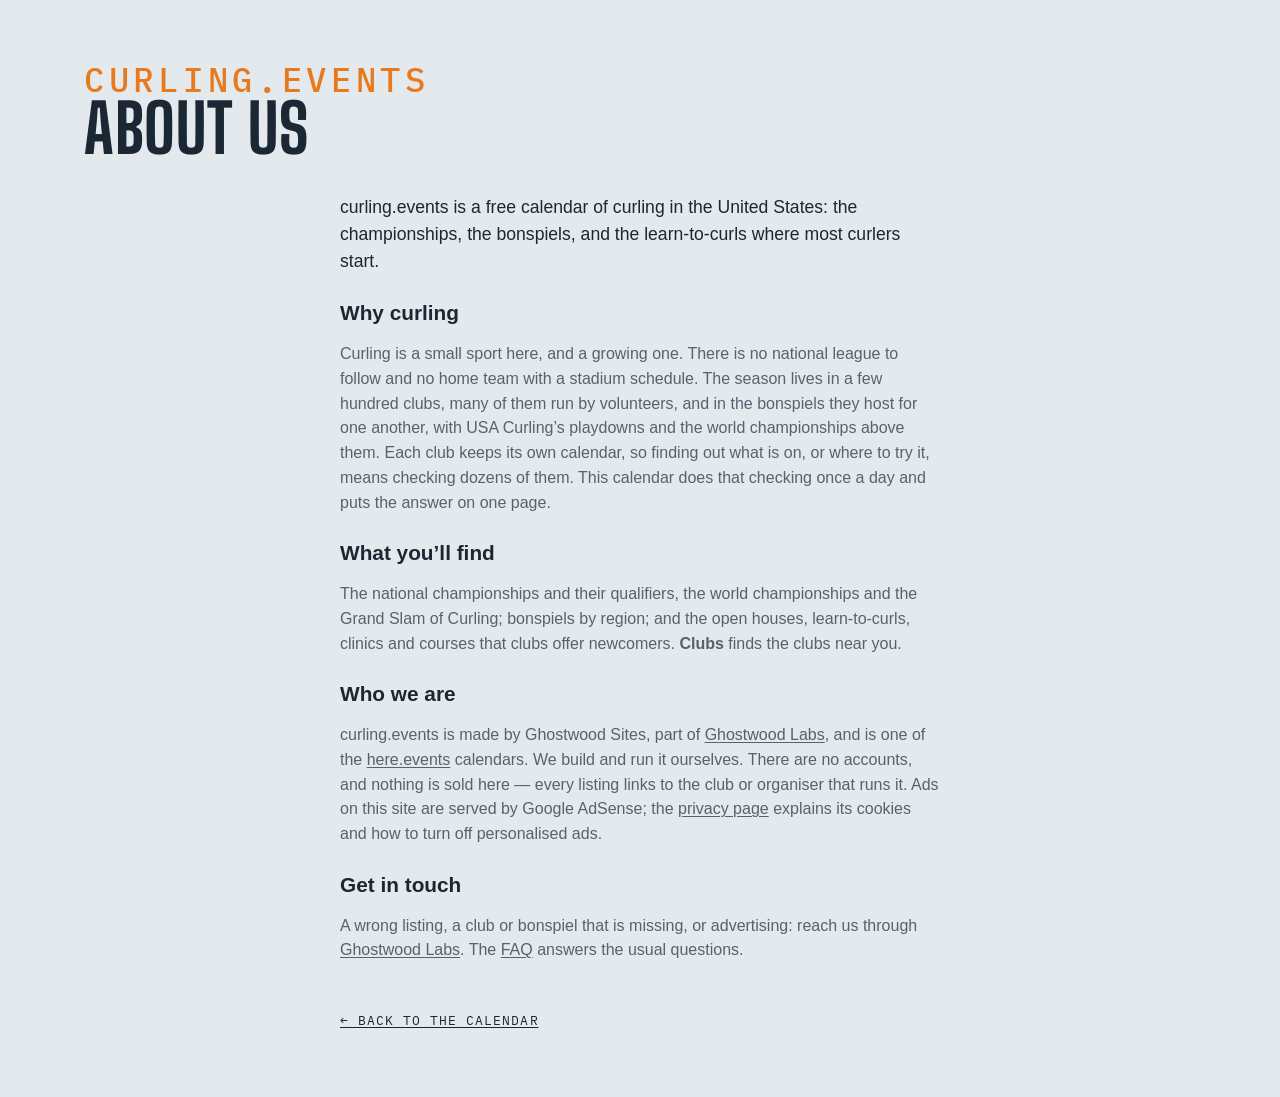
==== commit d5823879: "AdSense: the site tag, a footer Privacy link to here.events/privacy/; About and FAQ name AdSense ins" ====
--- a/site/about.html
+++ b/site/about.html
@@ -60,7 +60,7 @@
   <p>The national championships and their qualifiers, the world championships and the Grand Slam of Curling; bonspiels by region; and the open houses, learn-to-curls, clinics and courses that clubs offer newcomers. <strong>Clubs</strong> finds the clubs near you.</p>
 
   <h2>Who we are</h2>
-  <p>curling.events is made by Ghostwood Sites, part of <a href="https://ghostwoodlabs.com/" rel="noopener">Ghostwood Labs</a>, and is one of the <a href="https://here.events/">here.events</a> calendars. We build and run it ourselves. There are no accounts and no ads that follow you, and nothing is sold here — every listing links to the club or organiser that runs it.</p>
+  <p>curling.events is made by Ghostwood Sites, part of <a href="https://ghostwoodlabs.com/" rel="noopener">Ghostwood Labs</a>, and is one of the <a href="https://here.events/">here.events</a> calendars. We build and run it ourselves. There are no accounts, and nothing is sold here — every listing links to the club or organiser that runs it. Ads on this site are served by Google AdSense; the <a href="https://here.events/privacy/">privacy page</a> explains its cookies and how to turn off personalised ads.</p>
 
   <h2>Get in touch</h2>
   <p>A wrong listing, a club or bonspiel that is missing, or advertising: reach us through <a href="https://ghostwoodlabs.com/" rel="noopener">Ghostwood Labs</a>. The <a href="faq.html">FAQ</a> answers the usual questions.</p>
--- a/site/styles.css
+++ b/site/styles.css
@@ -401,6 +401,10 @@
 .fp-preset { font-size: .8rem; padding: .4em .85em; min-height: 2rem; }
 .fp-preset:hover { border-color: var(--ink-soft); }
 .fp-preset.is-on { background: var(--ink); color: var(--sky); border-color: var(--ink); }
+/* the panel's foot: Apply, pinned to the bottom edge while the panel scrolls (2026-11-05) */
+.fp-foot { position: sticky; bottom: -1rem; z-index: 1; display: flex; justify-content: flex-end; margin: 1.1rem -1.1rem -1rem; padding: .7rem 1.1rem; background: var(--mist); border-top: 1px solid var(--line); }
+.fp-foot .fp-apply { font-size: .9rem; font-weight: 600; padding: .45em 1.6em; min-height: 2.25rem; background: var(--ink); color: var(--sky); border-color: var(--ink); }
+.fp-foot .fp-apply:hover { background: color-mix(in srgb, var(--ink) 85%, var(--sky)); }
 .fp-group h3 {
   white-space: nowrap; /* never wraps (Steve, 2026-09-22) */
   font-family: var(--mono); font-size: .68rem; text-transform: uppercase;
@@ -865,6 +869,7 @@
 .pop-filter { display: flex; justify-content: center; gap: .5em; align-items: center; cursor: pointer; font-weight: 600; font-size: .88rem; margin: 0 0 .8rem; }
 .pop-filter input { accent-color: var(--ink); }
 .pop-filter[hidden] { display: none; } /* an author display beats the hidden attribute: say it outright (Teams mode has no filter to include) */
+.pop-filter-note { margin: -.45rem 0 .9rem; font-size: .68rem; } /* the filter row's footnote: the calendar keeps the filters it was added with (2026-11-05) */
 
 /* ---- share / embed: a <details> in the footer that opens UPWARD, its body
    floating over the list ---- */
@@ -974,6 +979,7 @@
 footer .foot-link { order: 1; } /* Advertise, Embed, Sources */
 footer #embed { order: 2; }
 footer #sources { order: 3; } /* a page link since 2026-10-29, still last on the row */
+footer #contact { order: 4; } /* the mailto, after Sources (2026-11-05) */
 /* the Advertise link: dressed as the Sources / Embed labels, after them */
 footer .foot-link { position: relative; top: -.5px; display: inline-flex; align-items: center; gap: .4rem; /* measured half a pixel under its neighbours' labels (Steve, 2026-09-15) */ font-family: var(--mono); font-size: .9rem; text-transform: uppercase; letter-spacing: .08em; color: var(--ink); text-decoration: none; padding: .2rem 0; white-space: nowrap; }
 footer .foot-link:hover { color: var(--ink-soft); }
@@ -1960,16 +1966,20 @@
 .lm-road { fill: none; stroke: var(--road); stroke-linecap: round; stroke-linejoin: round; stroke-width: calc(var(--u, 1) * .6); opacity: .45; }
 .lm-road-primary, .lm-road-trunk { stroke-width: calc(var(--u, 1) * .9); opacity: .6; }
 .lm-road-motorway { stroke-width: calc(var(--u, 1) * 1.5); opacity: .8; }
+.lm-boundary { fill: none; stroke: var(--lm-dot); stroke-width: calc(var(--u, 1) * 1.3); stroke-dasharray: calc(var(--u, 1) * 6) calc(var(--u, 1) * 3.5); stroke-linecap: round; stroke-linejoin: round; opacity: .7; pointer-events: none; } /* the city's or neighbourhood's own line (build-local-map.mjs `boundary`): dashed, the map dots' orange, over the roads and under the labels and pins */
 .lm-town { font-family: var(--mono); font-weight: 500; letter-spacing: .08em; text-transform: uppercase; fill: var(--ink-soft); paint-order: stroke; stroke: var(--mist); stroke-width: calc(var(--u, 1) * 3); stroke-linejoin: round; pointer-events: none; }
 .lm-town-dot { fill: var(--ink-soft); }
 .lm-water-name { font-family: var(--body); font-style: italic; letter-spacing: .04em; fill: color-mix(in srgb, var(--ink) 55%, #4da3f0); pointer-events: none; }
 .lm-peak { fill: none; stroke: var(--ink-soft); stroke-width: calc(var(--u, 1) * 1.2); stroke-linejoin: round; }
 .lm-peak-name { font-family: var(--mono); letter-spacing: .06em; fill: var(--ink-soft); opacity: .8; paint-order: stroke; stroke: var(--mist); stroke-width: calc(var(--u, 1) * 3); pointer-events: none; }
+:root { --lm-dot: #e8791d; } /* the map's dots: the Ghostwood orange, one shade per theme (Steve, 2026-10-30) */
+:root[data-theme="dark"] { --lm-dot: #f08a33; }
+@media (prefers-color-scheme: dark) { :root:not([data-theme="light"]) { --lm-dot: #f08a33; } }
 .lm-pin { cursor: pointer; outline: none; }
-.lm-pin circle { stroke: var(--mist); stroke-width: calc(var(--u, 1) * 1.6); transition: stroke-width .12s; }
-.lm-pin.is-empty circle { fill: var(--mist); stroke: var(--pin); stroke-dasharray: calc(var(--u, 1) * 2) calc(var(--u, 1) * 2); } /* nothing upcoming under the filters: a hollow ring in the room's colour */
+.lm-pin circle { fill: var(--pin); stroke: var(--mist); stroke-width: calc(var(--u, 1) * 1.6); transition: stroke-width .12s; }
+.lm-pin.is-empty circle { fill: var(--mist); stroke: var(--pin); stroke-dasharray: calc(var(--u, 1) * 2) calc(var(--u, 1) * 2); } /* nothing upcoming under the filters: a hollow ring */
 .lm-pin:hover circle, .lm-pin:focus-visible circle, .lm-pin.is-open circle { stroke: var(--ink); stroke-width: calc(var(--u, 1) * 2.4); }
-.lm-pin .lm-n { font-family: var(--mono); font-weight: 700; fill: var(--mist); text-anchor: middle; pointer-events: none; }
+.lm-pin .lm-n { font-family: var(--mono); font-weight: 700; fill: #141a20; text-anchor: middle; pointer-events: none; }
 .lm-pin.is-empty .lm-n { fill: var(--pin); }
 .lm-pin .lm-name { font-family: var(--body); font-weight: 600; fill: var(--ink); paint-order: stroke; stroke: var(--mist); stroke-width: calc(var(--u, 1) * 3.2); stroke-linejoin: round; pointer-events: none; }
 .lm-pin.is-empty .lm-name { fill: var(--ink-soft); font-weight: 500; }
@@ -1981,19 +1991,24 @@
 .lm-zoom button[data-z="me"] { margin-top: .3rem; } /* the crosshair: the visitor's own spot, a little apart from the zoom */
 .lm-zoom button.is-busy { opacity: .5; cursor: progress; }
 .lm-zoom button[aria-pressed="true"] { color: #2f7fd6; border-color: #2f7fd6; }
-.lm-city { cursor: pointer; }
-.lm-city-dot { fill: #1f8a4c; stroke: #fff; stroke-width: calc(var(--u, 1) * 1.5); }
-.lm-sign-board { fill: #0f7a45; stroke: #fff; stroke-width: calc(var(--u, 1) * 1); } /* one thin white line as the board's edge (Steve, 2026-10-26: 'the white border should actually be the border') */
-.lm-sign-hit { fill: #fff; opacity: 0; }
-.lm-city:hover .lm-sign-hit, .lm-city:focus-visible .lm-sign-hit { opacity: .14; }
-.lm-sign-name, .lm-sign-mi { font-family: var(--body); font-weight: 700; letter-spacing: .01em; fill: #fff; pointer-events: none; }
-.lm-sign-name { letter-spacing: .03em; }
+.lm-zoom button[data-z="cities"] { margin-top: .3rem; } /* Switch City (and Switch Neighbourhood under it): the other sites, a little apart from the zoom — in place of the green signposts (Steve, 2026-10-31) */
+.lm-zoom button[aria-expanded="true"] { color: var(--ink); border-color: var(--ink); }
+.lm-switch .lm-sw-list { list-style: none; margin: .1rem 0 .35rem; padding: 0; }
+.lm-switch .lm-sw-row { display: flex; align-items: baseline; gap: .55rem; padding: .45rem .1rem; border-top: 1px solid var(--line); color: var(--ink); text-decoration: none; font: 500 .9rem/1.25 var(--body); }
+.lm-switch li:first-child .lm-sw-row { border-top: 0; }
+.lm-switch a.lm-sw-row:hover .lm-sw-name, .lm-switch a.lm-sw-row:focus-visible .lm-sw-name { text-decoration: underline; text-underline-offset: .15em; }
+.lm-switch .lm-sw-name { flex: 1; min-width: 0; overflow: hidden; text-overflow: ellipsis; white-space: nowrap; }
+.lm-switch .lm-sw-tag { flex: none; font-family: var(--mono); font-size: .62rem; letter-spacing: .08em; text-transform: uppercase; color: var(--ink-soft); }
+.lm-switch .lm-sw-far { flex: none; font-family: var(--mono); font-size: .72rem; letter-spacing: .04em; color: var(--ink-soft); }
+.lm-switch .is-here .lm-sw-row { font-weight: 700; }
+.lm-switch .is-here .lm-sw-row::after { content: '✓'; flex: none; color: var(--ink-soft); }
+.lm-caption .lm-reset { font: inherit; letter-spacing: inherit; text-transform: inherit; color: var(--ink); background: none; border: 0; border-bottom: 1px solid currentColor; border-radius: 0; padding: 0; cursor: pointer; } /* the filters leave nothing on the map: one tap back to the default (Steve, 2026-10-31) */
+.lm-caption .lm-reset[hidden] { display: none; }
 .lm-me-dot { fill: #2f7fd6; stroke: var(--mist); stroke-width: calc(var(--u, 1) * 2); }
 .lm-me-acc { fill: #2f7fd6; fill-opacity: .14; stroke: #2f7fd6; stroke-opacity: .45; stroke-width: calc(var(--u, 1) * .8); animation: lm-pulse 2.4s ease-out infinite; transform-box: fill-box; transform-origin: center; }
 @keyframes lm-pulse { 0% { fill-opacity: .22; } 100% { fill-opacity: .08; } }
 .lm-pin.is-city circle { opacity: .78; } /* the rest of the city on a neighbourhood map: a shade quieter than the neighbourhood's own rooms */
 .lm-pin.is-city .lm-name { font-weight: 500; fill: var(--ink-soft); }
-.lm-pin .lm-stack { stroke: var(--mist); stroke-width: calc(var(--u, 1) * 1.6); } /* a group of venues (Steve, 2026-10-28): the next venues' discs peek out behind the first */
 .lm-pin.is-group .lm-name { font-weight: 700; }
 /* a group's card: one row a venue, folded like a reddit thread — [+] opens its next events under a thread line, [–] folds them */
 .lm-pop .lm-tree { margin: 0 0 .3rem; }
@@ -2006,12 +2021,6 @@
 .lm-pop .lm-branch-n { flex: none; font-family: var(--mono); font-size: .72rem; letter-spacing: .04em; color: var(--ink-soft); }
 .lm-pop .lm-branch-body { margin: 0 0 .5rem .5rem; padding-left: 1.05rem; border-left: 2px solid var(--line); } /* the thread line */
 .lm-pop .lm-branch-body .lm-foot { margin-bottom: .1rem; }
-.lm-heat { pointer-events: none; } /* the heat map's glow under the pins (2026-10-30) */
-:root[data-theme="dark"] .lm-heat { mix-blend-mode: screen; }
-@media (prefers-color-scheme: dark) { :root:not([data-theme="light"]) .lm-heat { mix-blend-mode: screen; } }
-.lm-heat-key { display: inline-flex; align-items: center; gap: .45em; }
-.lm-heat-key[hidden] { display: none; }
-.lm-heat-key i { display: inline-block; width: 5.5em; height: .62em; border-radius: .31em; background: linear-gradient(90deg, rgb(253,230,160), rgb(247,178,82), rgb(234,112,52), rgb(196,52,44), rgb(128,22,38)); }
 .lm-caption .lm-note { color: var(--ink); text-transform: none; letter-spacing: 0; font-family: var(--body); font-size: .8rem; }
 .lm-caption { display: flex; justify-content: center; gap: 1rem; flex-wrap: wrap; margin: .55rem auto 0; width: 100%; min-height: 1.6em; font-family: var(--mono); font-size: .68rem; letter-spacing: .08em; text-transform: uppercase; color: var(--ink-soft); }
 /* the pin's card: the month view's day card (.mb-pop), with the room's own site at its foot */
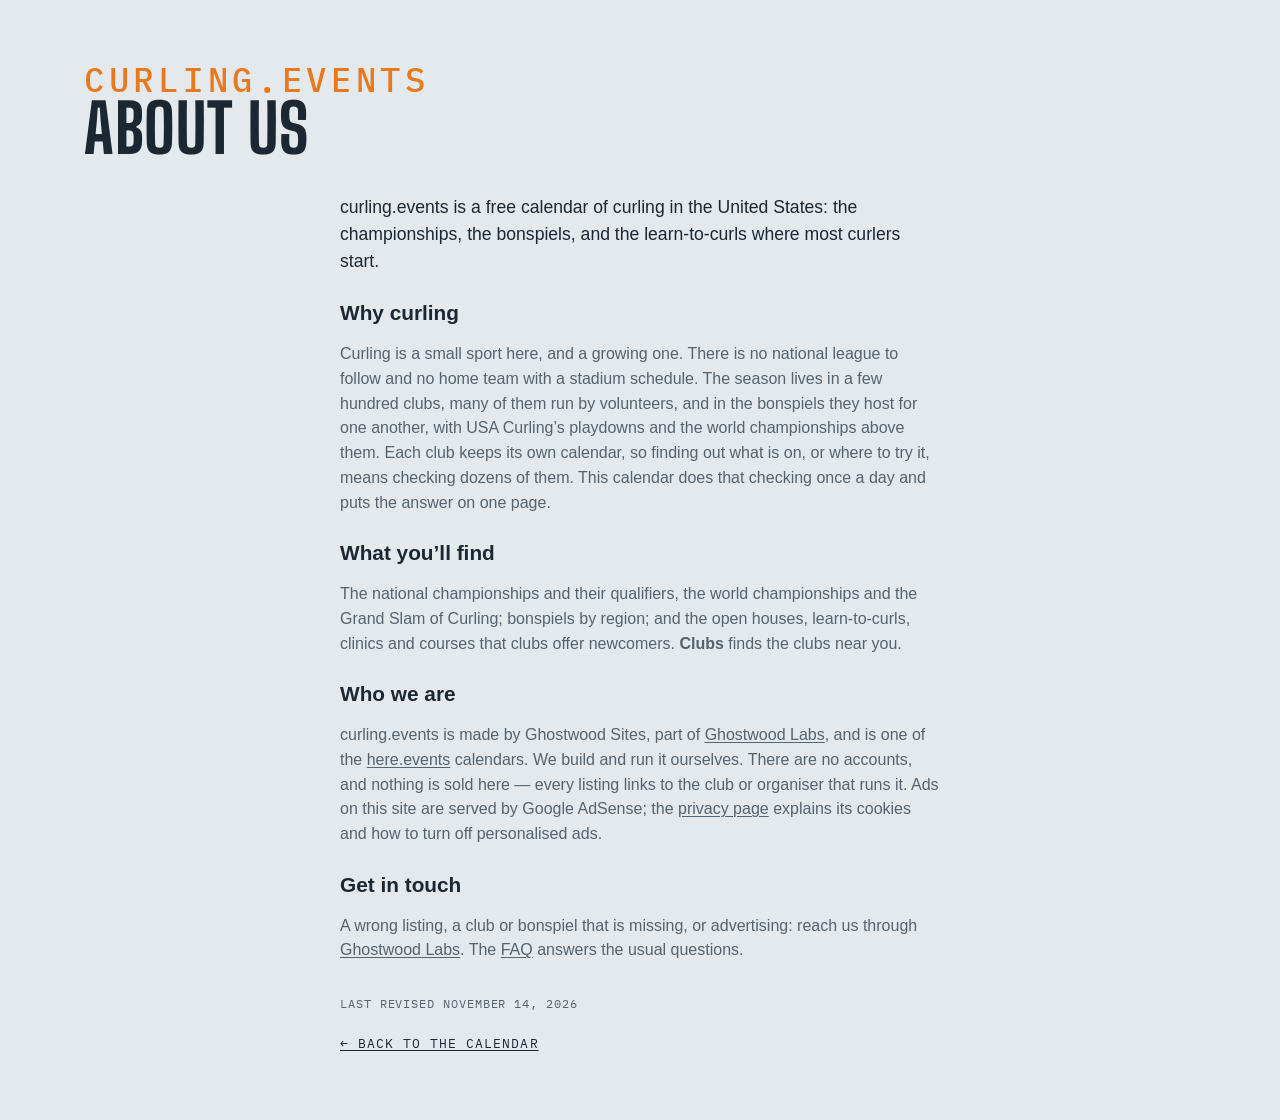
==== commit 3c5ecc79: "Last revised dates on the static pages; shared files synced Updated line above the list, WebPage dat" ====
--- a/site/about.html
+++ b/site/about.html
@@ -65,6 +65,7 @@
   <h2>Get in touch</h2>
   <p>A wrong listing, a club or bonspiel that is missing, or advertising: reach us through <a href="https://ghostwoodlabs.com/" rel="noopener">Ghostwood Labs</a>. The <a href="faq.html">FAQ</a> answers the usual questions.</p>
 
+  <p class="ad-revised">Last revised <time datetime="2026-11-14">November 14, 2026</time></p>
   <a class="ad-back" href="./">← Back to the calendar</a>
 </main>
 </body>
--- a/site/styles.css
+++ b/site/styles.css
@@ -994,6 +994,11 @@
 .ad-page p, .ad-page li { color: var(--ink-soft); line-height: 1.55; }
 .ad-page ul { padding-left: 1.2rem; }
 .ad-page .ad-lead { font-size: 1.1rem; color: var(--ink); }
+.updated { margin: 1rem 0 -.6rem; font-family: var(--mono); font-size: .72rem; letter-spacing: .08em; text-transform: uppercase; color: var(--ink-soft); }
+.updated a { color: var(--ink); }
+body:has(#mapView:not([hidden])) .updated { display: none; }
+.ad-page .ad-revised { margin-top: 2rem; font-family: var(--mono); font-size: .72rem; letter-spacing: .08em; text-transform: uppercase; }
+.ad-page .ad-revised + .ad-back { margin-top: .6rem; }
 .ad-page .ad-back { display: inline-block; margin-top: 2rem; font-family: var(--mono); font-size: .8rem; text-transform: uppercase; letter-spacing: .08em; color: var(--ink); }
 footer .share summary { font-size: .9rem; white-space: nowrap; }
 .foot-inner.is-tight .share summary span, .foot-inner.is-tighter .gw-credit {
